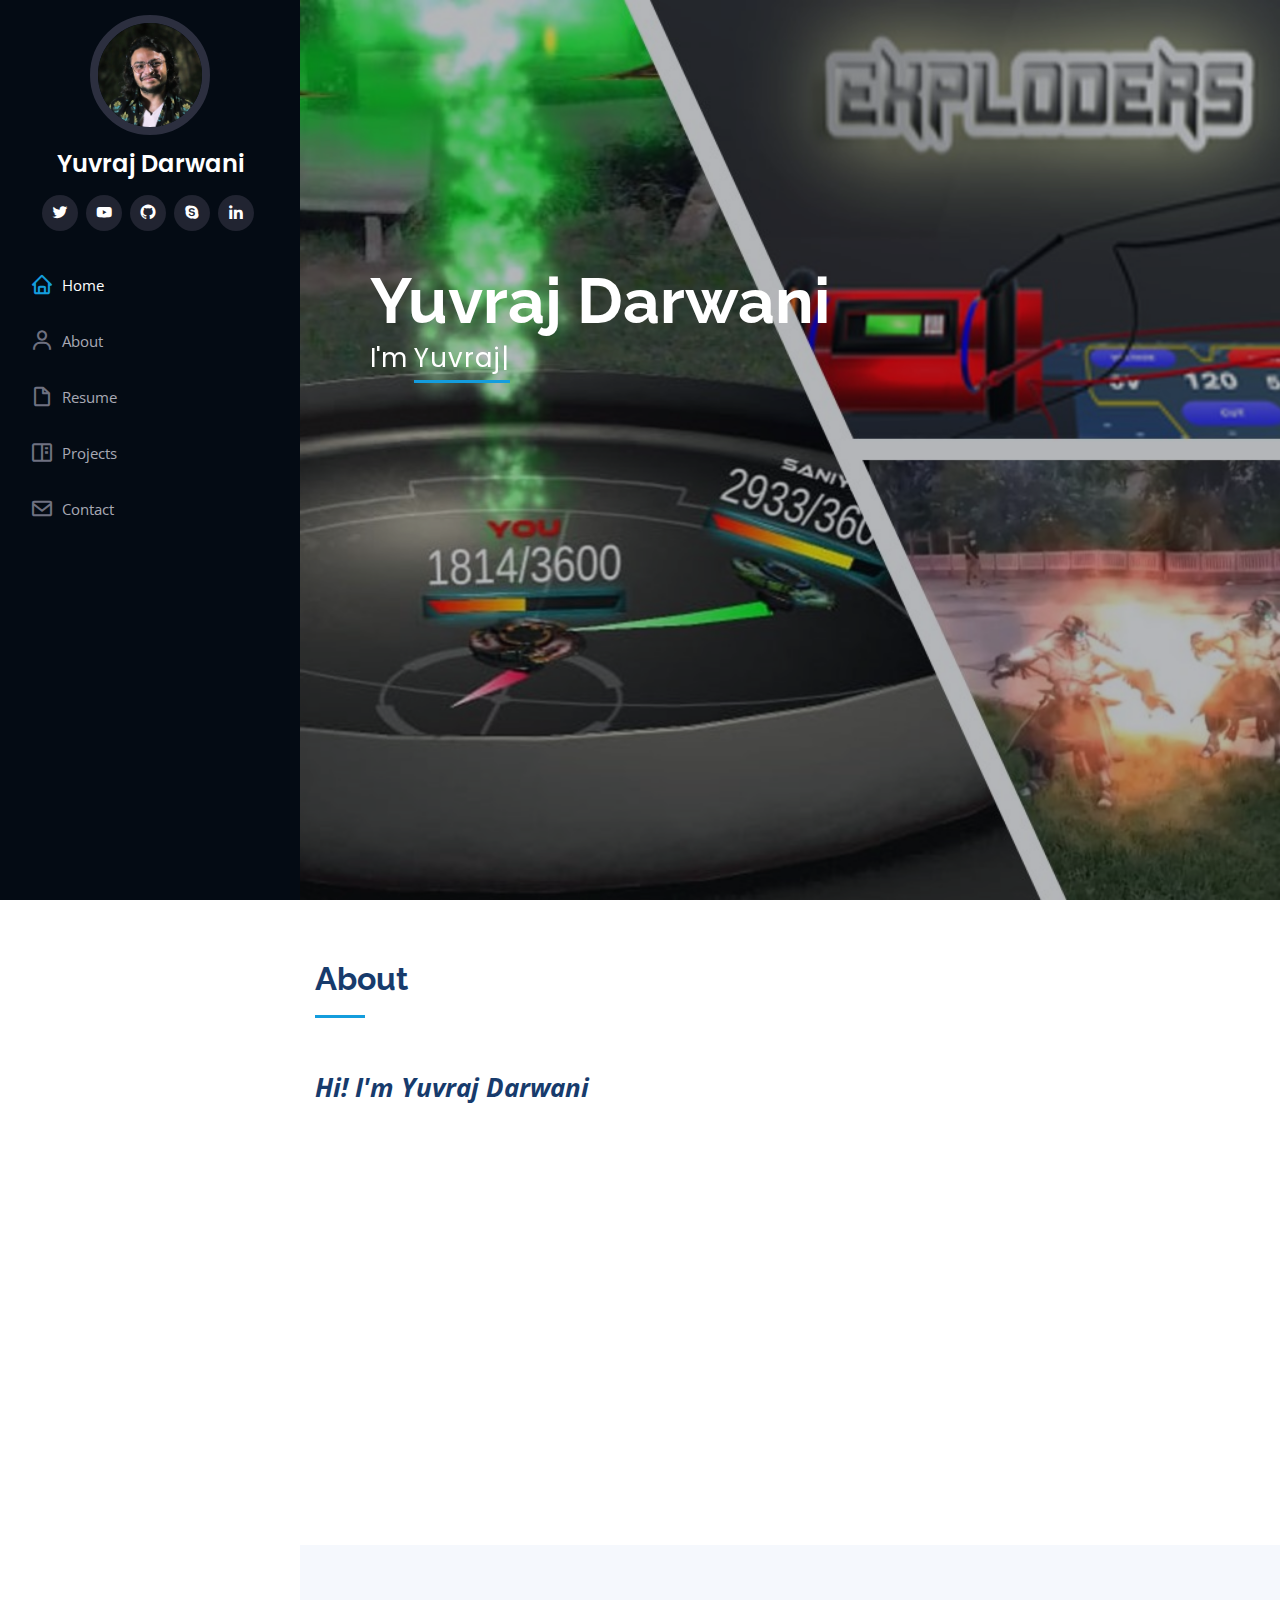
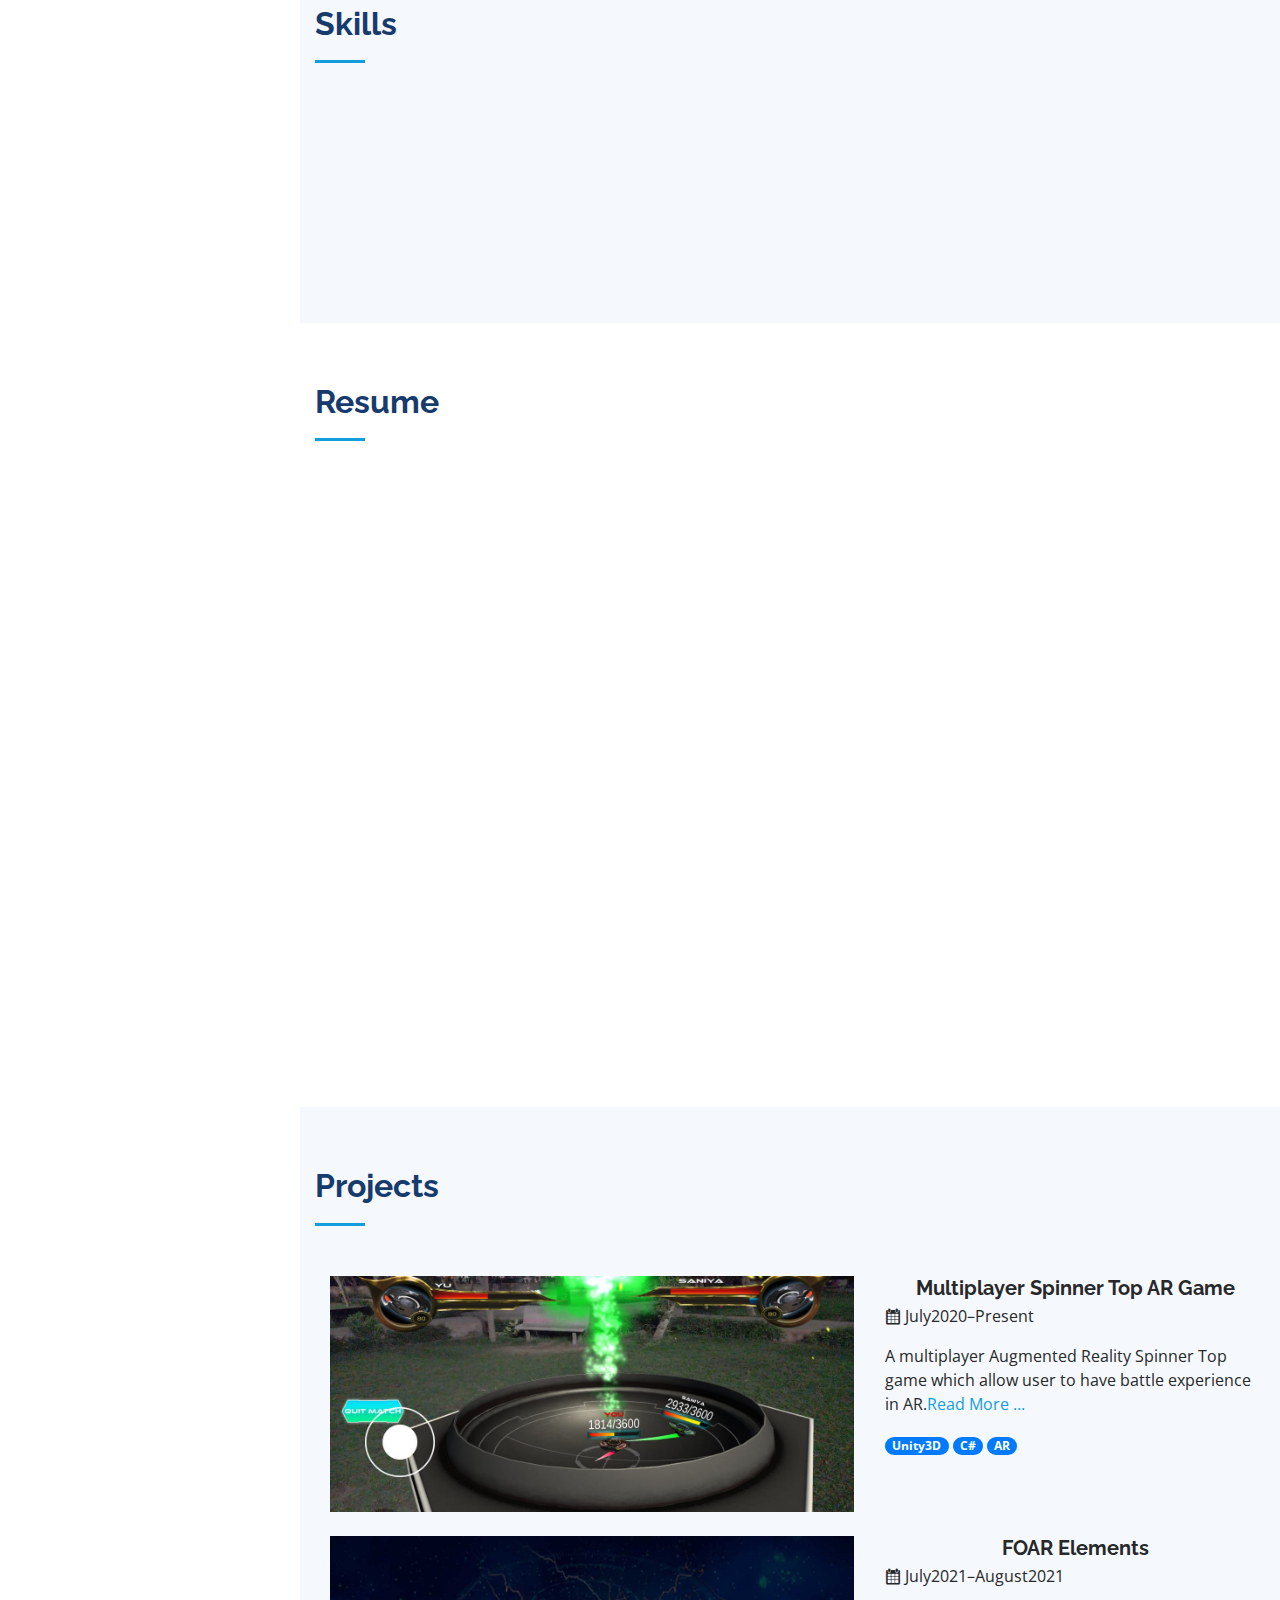
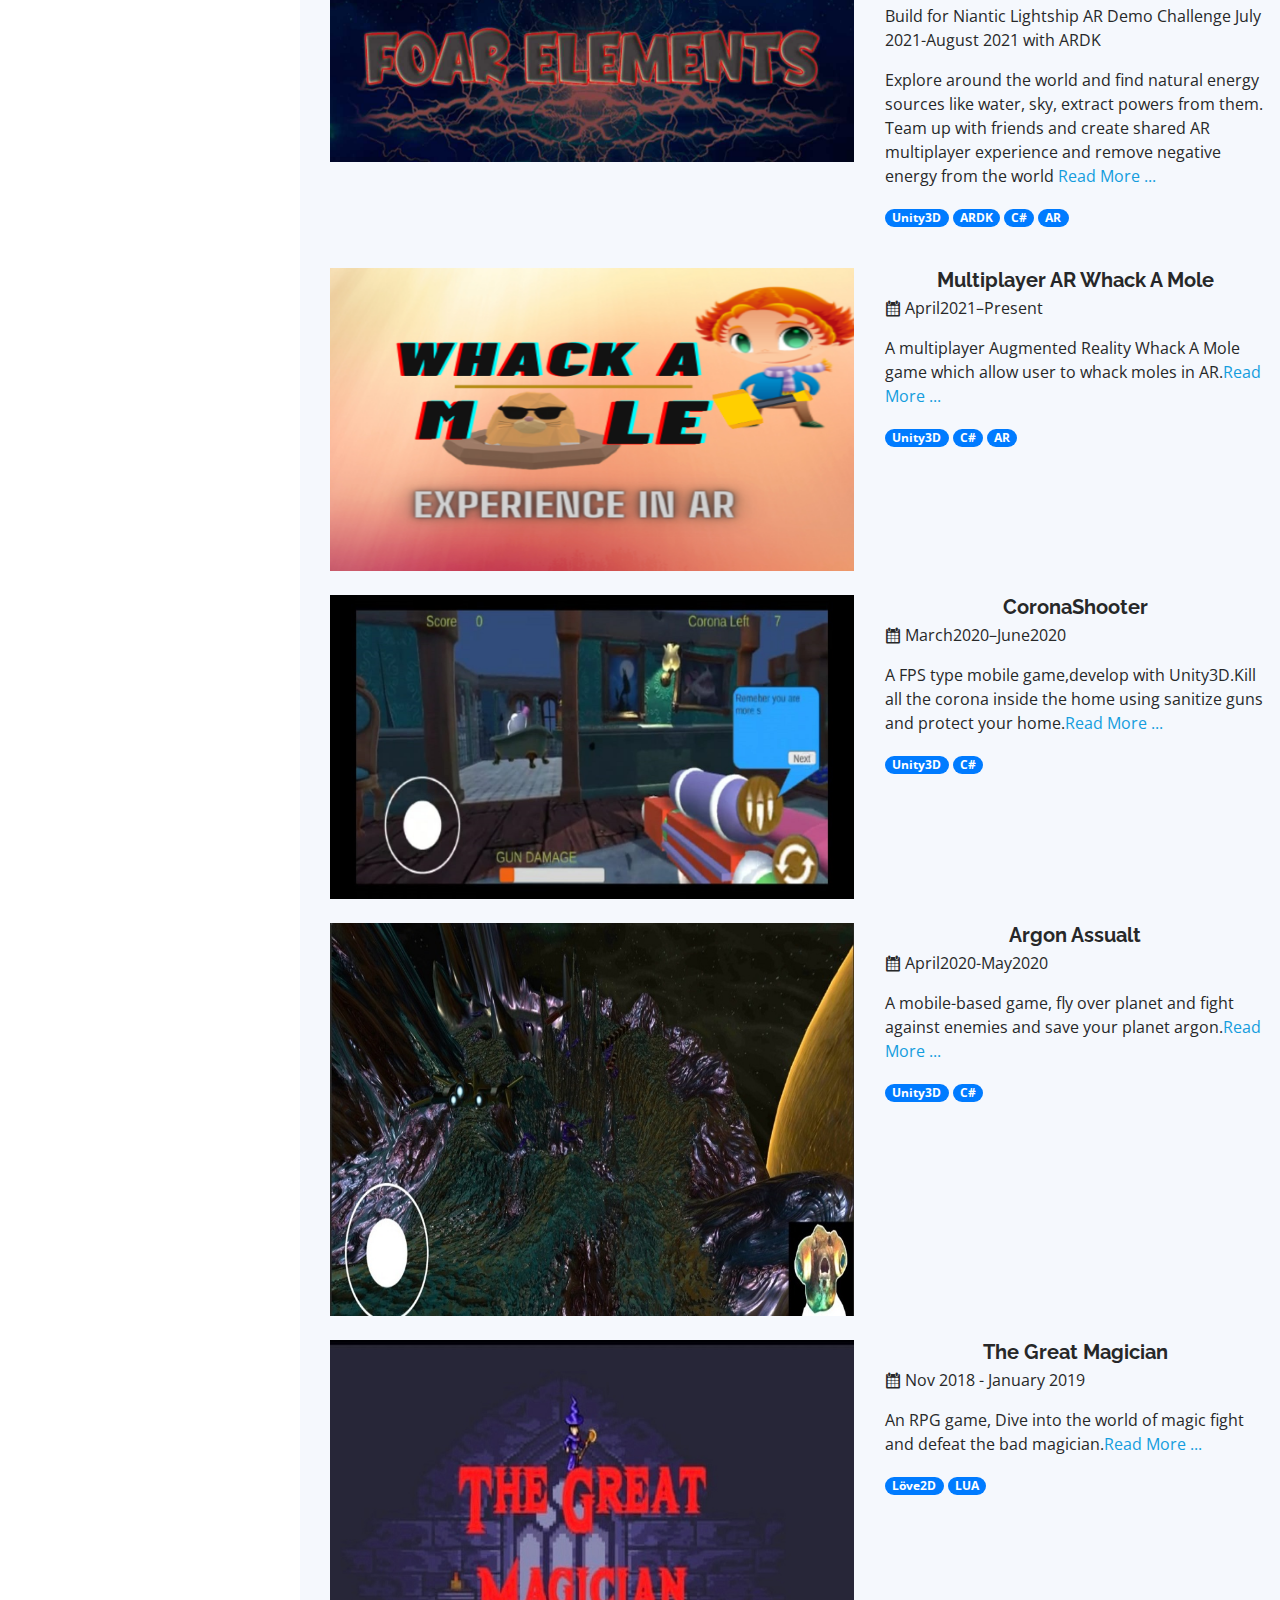
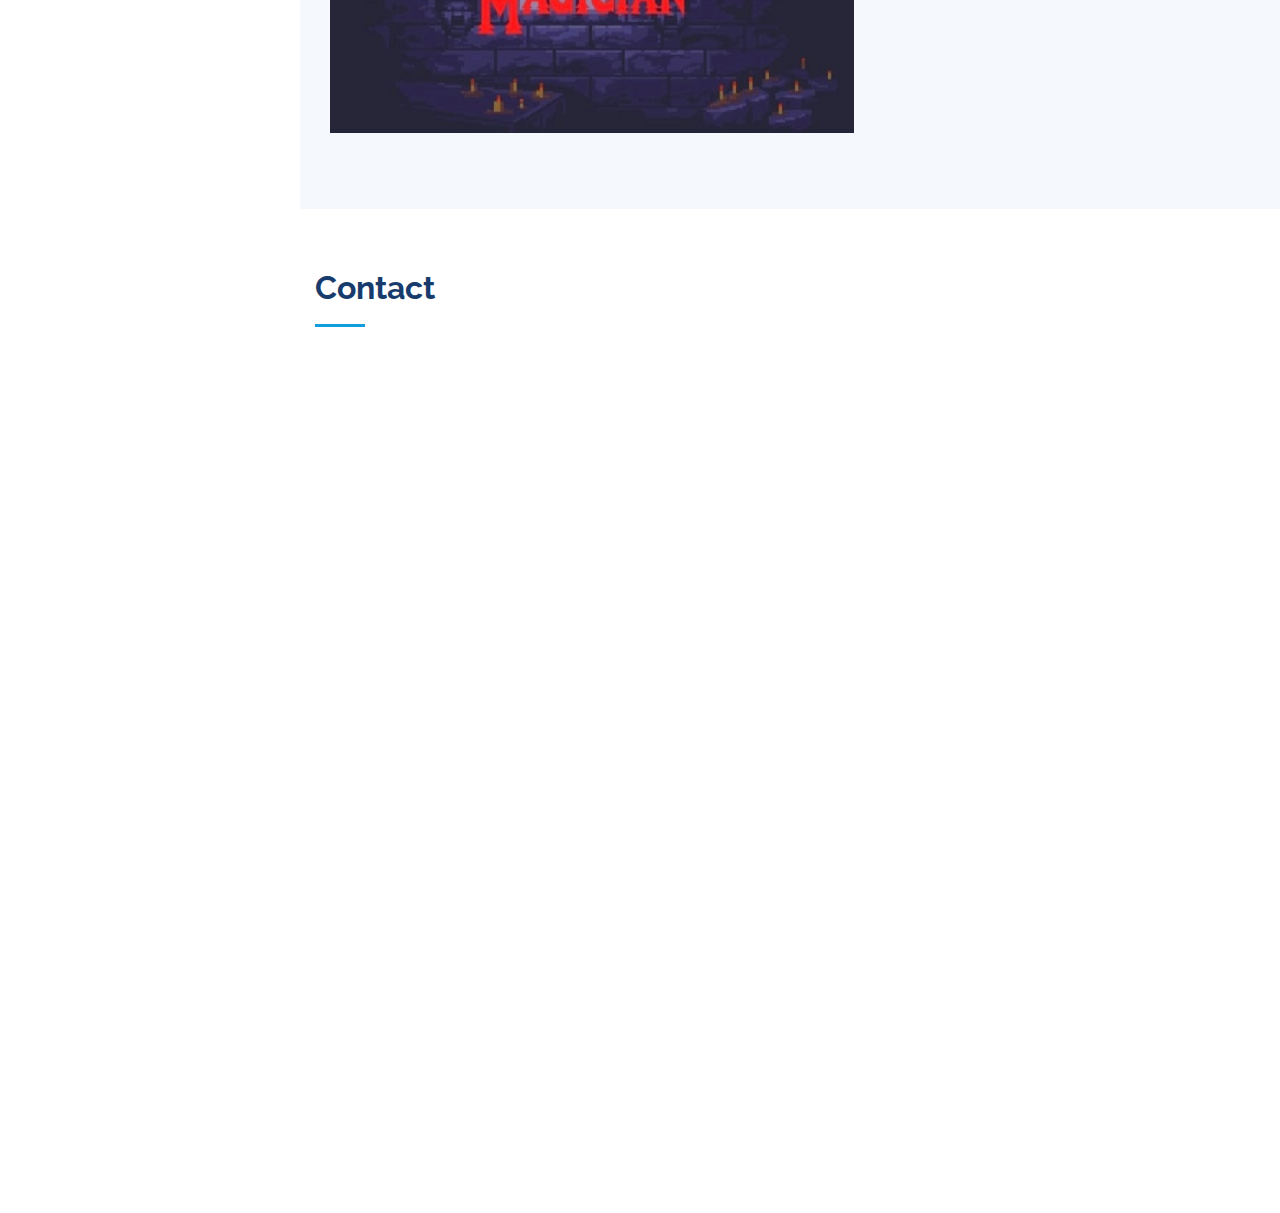
==== index.html @ ce343531 "GramaticalErrorResolved" ====
<!DOCTYPE html>
<html lang="en">

<head>
  <meta charset="utf-8">
  <meta content="width=device-width, initial-scale=1.0" name="viewport">

  <title>Yuvraj Darwani</title>
  <meta content="" name="description">
  <meta content="" name="keywords">

  <!-- Favicons -->
  <link href="assets/img/icon.svg" rel="icon">
  <link href="assets/img/apple-touch-icon.png" rel="apple-touch-icon">

  <!-- Google Fonts -->
  <link href="https://fonts.googleapis.com/css?family=Open+Sans:300,300i,400,400i,600,600i,700,700i|Raleway:300,300i,400,400i,500,500i,600,600i,700,700i|Poppins:300,300i,400,400i,500,500i,600,600i,700,700i" rel="stylesheet">

  <!-- Vendor CSS Files -->
  <link href="assets/vendor/bootstrap/css/bootstrap.min.css" rel="stylesheet">
  <link href="assets/vendor/icofont/icofont.min.css" rel="stylesheet">
  <link href="assets/vendor/boxicons/css/boxicons.min.css" rel="stylesheet">
  <link href="assets/vendor/venobox/venobox.css" rel="stylesheet">
  <link href="assets/vendor/owl.carousel/assets/owl.carousel.min.css" rel="stylesheet">
  <link href="assets/vendor/aos/aos.css" rel="stylesheet">

  <!-- Template Main CSS File -->
  <link href="assets/css/style.css" rel="stylesheet">

  <!-- =======================================================
  * Template Name: iPortfolio - v1.4.1
  * Template URL: https://bootstrapmade.com/iportfolio-bootstrap-portfolio-websites-template/
  * Author: BootstrapMade.com
  * License: https://bootstrapmade.com/license/
  ======================================================== -->
</head>

<body>

  <!-- ======= Mobile nav toggle button ======= -->
  <button type="button" class="mobile-nav-toggle d-xl-none"><i class="icofont-navigation-menu"></i></button>

  <!-- ======= Header ======= -->
  <header id="header">
    <div class="d-flex flex-column">

      <div class="profile">
        <img src="assets/img/yuvrajProfile.jpg" alt="" class="img-fluid rounded-circle">
        <h1 class="text-light"><a href="index.html">Yuvraj Darwani</a></h1>
        <div class="social-links mt-3 text-center">
          <a href="https://twitter.com/DarwaniYuvraj" class="twitter"><i class="bx bxl-twitter"></i></a>
          <a href="https://www.youtube.com/channel/UCUBXnohmD0oSBHaIq_Q_eWg" class="youtube"><i class="bx bxl-youtube"></i></a>
          <a href="https://github.com/pulsingcoder" class="instagram"><i class="bx bxl-github"></i></a>
          <a href="https://join.skype.com/invite/ezYSX8KcII6i" class="google-plus"><i class="bx bxl-skype"></i></a>
          <a href="https://www.linkedin.com/in/yuvrajdarwani17/" class="linkedin"><i class="bx bxl-linkedin"></i></a>
        </div>
      </div>

      <nav class="nav-menu">
        <ul>
          <li class="active"><a href="index.html"><i class="bx bx-home"></i> <span>Home</span></a></li>
          <li><a href="#about"><i class="bx bx-user"></i> <span>About</span></a></li>
          <li><a href="#resume"><i class="bx bx-file-blank"></i> <span>Resume</span></a></li>
          <li><a href="#portfolio"><i class="bx bx-book-content"></i> Projects</a></li>
        
          <li><a href="#contact"><i class="bx bx-envelope"></i> Contact</a></li>

        </ul>
      </nav><!-- .nav-menu -->
      <button type="button" class="mobile-nav-toggle d-xl-none"><i class="icofont-navigation-menu"></i></button>

    </div>
  </header><!-- End Header -->

  <!-- ======= Hero Section ======= -->
  <section id="hero" class="d-flex flex-column justify-content-center align-items-center" >
    <div class="hero-container" data-aos="fade-in" style="margin-left: -80px; margin-top: -200px;">
      <h1>Yuvraj Darwani</h1>
      <p>I'm <span class="typed" data-typed-items="Yuvraj Darwani, an Engineer,  a Game Developer"></span></p>
    </div>
  </section><!-- End Hero -->

  <main id="main">

    <!-- ======= About Section ======= -->
    <section id="about" class="about">
      <div class="container">

        <div class="section-title">
          <h2>About</h2>
          <p class="about_intro">Hi! I'm Yuvraj Darwani</p>
        </div>

        <div class="row">
          <div class="col-lg-4" data-aos="fade-right">
            <img src="assets/img/yuvrajProfile.jpg" class="img-fluid" alt="">
          </div>
          <div class="col-lg-8 pt-4 pt-lg-0 content" data-aos="fade-left">
            <h3> Game Developer.</h3>
            <p class="font-italic">
              The start of my journey begins with the question that I used to ask myself "Why do I write code ?", one day I got the answer while coding for long hours developing games in C language (during my first semester).
            </p>
            
            <p class="font-italic">
              Having my childhood being filled with animes they became the primary source of my motivation, I always wanted to try those in reality, and hence I started with AR. My aim is to develop AR games that will make players play and explore together and have a better reality experience.
            </p>
            <div class="row">
              <div class="col-lg-6">
                <ul>
                  <li class="font-italic"><i class="icofont-rounded-right "></i> <strong>College Name:  </strong>Birla Institute of Technology, Mesra</li>
                  <li class="font-italic"><i class="icofont-rounded-right"></i> <strong>E-Mail:  </strong> yuvispace@gmail.com</li>
           
                </ul>
              </div>
              <div class="col-lg-6">
                <ul>
                  <li class="font-italic"><i class="icofont-rounded-right"></i> <strong>Age: </strong> 21</li>
                  <li class="font-italic"><i class="icofont-rounded-right"></i><strong>Address: </strong>134-B Krishna colony, Jaipur Rajasthan, India</li>
                 
                </ul>
              </div>
            </div>
          </div>
        </div>

      </div>
    </section><!-- End About Section -->

   

    <!-- ======= Skills Section ======= -->
    <section id="skills" class="skills section-bg">
      <div class="container">

        <div class="section-title">
          <h2>Skills</h2>
        
        </div>

        <div class="row skills-content">

          <div class="col-lg-6" data-aos="fade-up">

            <div class="progress">
              <span class="skill">UNITY3D<i class="val">75%</i></span>
              <div class="progress-bar-wrap">
                <div class="progress-bar" role="progressbar" aria-valuenow="75" aria-valuemin="0" aria-valuemax="100"></div>
              </div>
            </div>

            <div class="progress">
              <span class="skill">C# <i class="val">80%</i></span>
              <div class="progress-bar-wrap">
                <div class="progress-bar" role="progressbar" aria-valuenow="80" aria-valuemin="0" aria-valuemax="100"></div>
              </div>
            </div>

            <div class="progress">
              <span class="skill">JavaScript <i class="val">75%</i></span>
              <div class="progress-bar-wrap">
                <div class="progress-bar" role="progressbar" aria-valuenow="75" aria-valuemin="0" aria-valuemax="100"></div>
              </div>
            </div>

          </div>

          <div class="col-lg-6" data-aos="fade-up" data-aos-delay="100">

           

            <div class="progress">
              <span class="skill">C++ <i class="val">80%</i></span>
              <div class="progress-bar-wrap">
                <div class="progress-bar" role="progressbar" aria-valuenow="80" aria-valuemin="0" aria-valuemax="100"></div>
              </div>
            </div>
            
            <div class="progress">
              <span class="skill">BABYLON.JS <i class="val">70%</i></span>
              <div class="progress-bar-wrap">
                <div class="progress-bar" role="progressbar" aria-valuenow="90" aria-valuemin="0" aria-valuemax="100"></div>
              </div>
            </div>
            <div class="progress">
              <span class="skill">THREE.js <i class="val">70%</i></span>
              <div class="progress-bar-wrap">
                <div class="progress-bar" role="progressbar" aria-valuenow="80" aria-valuemin="0" aria-valuemax="100"></div>
              </div>
            </div>


          </div>
        
          </div>

        </div>

      </div>
    </section><!-- End Skills Section -->

    <!-- ======= Resume Section ======= -->
    <section id="resume" class="resume">
      <div class="container">

        <div class="section-title">
          <h2>Resume</h2>
          
        </div>

        <div class="row">
          <div class="col-lg-6" data-aos="fade-up">
            

            <h3 class="resume-title">Education</h3>
            
            <div class="resume-item">
              <h4>Bachelor in Computer Science Engineering </h4>
              <h5>Aug 2018 – Aug 2022</h5>
              <p><em>Birla Institute Of Technology, Mesra</em></p>
              <p>Score: <span>8.7/10  (upto VI semester)</span></p>
            </div>
            <h3 class="resume-title">Achievements</h3>
            <div class="resume-item">
              <h4>Awarded JIO Glass App of Month Award </h4>
              <h5>July 2021</h5>
              <p><em>Exploders, a VR Multiplayer Game</em></p>
              <h4>Qualified for Entry Award and Social Promotions in Niantic Lightship AR Demo Challenge </h4>
              <h5>July 2021 - August 2021</h5>
              <p><em>FOAR Elements</em></p>
              
            </div>

          </div>


          <div class="col-lg-6" data-aos="fade-up" data-aos-delay="100">
            <h3 class="resume-title">Professional Experience</h3>
            <div class="resume-item">
              <h4>Game Developer Intern</h4>
              <h5>April 2020 – Present</h5>
              <p><em>RapidQuest Solution</em></p>
              <ul>
                <li>Developed web based, scalable games including AR Games and Motion Capture Games</li>
                <li>Animated 3D characters with Motion Capture data (BVH) in web using webgl.</li>
                <li>Developed web based, an Augmented Reality motion capture game for providing physical therapy exercises to patients.</li>
                <li>Developing an Augmented Reality SpinnerTop Game with Unity3D</li>
               
              </ul>
            </div>
            
          </div>
        </div>

      </div>
    </section><!-- End Resume Section -->

    <!-- ======= Portfolio Section ======= -->
    <section id="portfolio" class="portfolio section-bg">
      <div class="container">

        <div class="section-title">
          <h2>Projects</h2>
          
        </div>

        









         <ul class="list-unstyled">
  
   
          <li class="media">
            <img class="mr-3 col-7" src="assets/img/SpinnerTopGameImage.jpg" alt="Generic placeholder image">
            <div class="media-body">
              <h5 class="mt-0 mb-1 text-center"><strong>Multiplayer Spinner Top AR Game</strong></h5>
        
              <p><i class="icofont-ui-calendar"></i><span>   July2020–Present </span></p>
              <p>A multiplayer Augmented Reality Spinner Top game which allow user to have battle experience in AR.<a href="portfolio-details1.html" style="text-decoration: none;">Read More ... </a></p>
              <p><span class="badge badge-pill badge-primary">Unity3D</span>   <span class="badge badge-pill badge-primary">C#</span>    <span class="badge badge-pill badge-primary">AR</span></p>
              
            </div>
          </li>
          <br>       

          <li class="media">
            <img class="mr-3 col-7" src="assets/img/FOARELements.jpeg" alt="Generic placeholder image">
            <div class="media-body">
              <h5 class="mt-0 mb-1 text-center"><strong>FOAR Elements</strong></h5>
        
              <p><i class="icofont-ui-calendar"></i><span>   July2021–August2021 </span></p>
              <p>Build for Niantic Lightship AR Demo Challenge July 2021-August 2021 with ARDK</p>
              <p>Explore around the world and find natural energy sources like water, sky, extract powers from them. Team up with friends and create shared AR multiplayer experience and remove negative energy from the world <a href="portfolio-details_Foar.html" style="text-decoration: none;">Read More ... </a></p>
              <p><span class="badge badge-pill badge-primary">Unity3D</span>  <span class="badge badge-pill badge-primary">ARDK</span>    <span class="badge badge-pill badge-primary">C#</span>    <span class="badge badge-pill badge-primary">AR</span></p>
              
            </div>
          </li>
          <br>      
  <li class="media">
    <img class="mr-3 col-7" src="assets/img/WhackAMole/WhackAMoleLogo4.png" alt="Generic placeholder image">
    <div class="media-body">
      <h5 class="mt-0 mb-1 text-center"><strong>Multiplayer AR Whack A Mole</strong></h5>

      <p><i class="icofont-ui-calendar"></i><span>   April2021–Present </span></p>
      <p>A multiplayer Augmented Reality Whack A Mole game which allow user to whack moles in AR.<a href="WhackAMole.html" style="text-decoration: none;">Read More ... </a></p>
      <p><span class="badge badge-pill badge-primary">Unity3D</span>   <span class="badge badge-pill badge-primary">C#</span>    <span class="badge badge-pill badge-primary">AR</span></p>
      
    </div>
  </li>
  <br>

  
  <li class="media">
    <img class="mr-3 col-7" src="assets/img/cs_2.jpeg" alt="Generic placeholder image">
    <div class="media-body">
      <h5 class="mt-0 mb-1 text-center"><strong>CoronaShooter</strong></h5>

      <p><i class="icofont-ui-calendar"></i><span>   March2020–June2020 </span></p>
      <p>A FPS type mobile game,develop with Unity3D.Kill all the corona inside the home using sanitize guns and protect your home.<a href="portfolio-details.html" style="text-decoration: none;">Read More ... </a></p>
      <p><span class="badge badge-pill badge-primary">Unity3D</span>   <span class="badge badge-pill badge-primary">C#</span>   </p>
      
    </div>
  </li>
  <br>
  <li class="media">
    <img class="mr-3 col-7" src="assets/img/argon2.jpeg" alt="Generic placeholder image">
    <div class="media-body">
      <h5 class="mt-0 mb-1 text-center"><strong>Argon Assualt</strong></h5>

      <p><i class="icofont-ui-calendar"></i><span>   April2020-May2020 </span></p>
      <p>A mobile-based game, fly over planet and fight against enemies and save your planet argon.<a href="portfolio-details2.html" style="text-decoration: none;">Read More ... </a></p>
      <p><span class="badge badge-pill badge-primary">Unity3D</span>   <span class="badge badge-pill badge-primary">C#</span>    </p>
      
    </div>
  </li>
<br>
   <li class="media">
    <img class="mr-3 col-7" src="assets/img/tgm4.jpg" alt="Generic placeholder image">
    <div class="media-body">
      <h5 class="mt-0 mb-1 text-center"><strong>The Great Magician</strong></h5>

      <p><i class="icofont-ui-calendar"></i><span>   Nov 2018 - January 2019</span></p>
      <p>An RPG game, Dive into the world of magic fight and defeat the bad magician.<a href="portfolio-details3.html" style="text-decoration: none;">Read More ... </a></p>
      <p><span class="badge badge-pill badge-primary">Löve2D</span>   <span class="badge badge-pill badge-primary">LUA</span>    </p>
      
    </div>
  </li>
</ul>

          


        </div>

      
    </section><!-- End Portfolio Section -->

    <!-- ======= Services Section ======= -->
   <!-- <section id="services" class="services">
      <div class="container">

        <div class="section-title">
          <h2>Services</h2>
          <p>Magnam dolores commodi suscipit. Necessitatibus eius consequatur ex aliquid fuga eum quidem. Sit sint consectetur velit. Quisquam quos quisquam cupiditate. Et nemo qui impedit suscipit alias ea. Quia fugiat sit in iste officiis commodi quidem hic quas.</p>
        </div>

        <div class="row">
          <div class="col-lg-4 col-md-6 icon-box" data-aos="fade-up">
            <div class="icon"><i class="icofont-computer"></i></div>
            <h4 class="title"><a href="">Lorem Ipsum</a></h4>
            <p class="description">Voluptatum deleniti atque corrupti quos dolores et quas molestias excepturi sint occaecati cupiditate non provident</p>
          </div>
          <div class="col-lg-4 col-md-6 icon-box" data-aos="fade-up" data-aos-delay="100">
            <div class="icon"><i class="icofont-chart-bar-graph"></i></div>
            <h4 class="title"><a href="">Dolor Sitema</a></h4>
            <p class="description">Minim veniam, quis nostrud exercitation ullamco laboris nisi ut aliquip ex ea commodo consequat tarad limino ata</p>
          </div>
          <div class="col-lg-4 col-md-6 icon-box" data-aos="fade-up" data-aos-delay="200">
            <div class="icon"><i class="icofont-earth"></i></div>
            <h4 class="title"><a href="">Sed ut perspiciatis</a></h4>
            <p class="description">Duis aute irure dolor in reprehenderit in voluptate velit esse cillum dolore eu fugiat nulla pariatur</p>
          </div>
          <div class="col-lg-4 col-md-6 icon-box" data-aos="fade-up" data-aos-delay="300">
            <div class="icon"><i class="icofont-image"></i></div>
            <h4 class="title"><a href="">Magni Dolores</a></h4>
            <p class="description">Excepteur sint occaecat cupidatat non proident, sunt in culpa qui officia deserunt mollit anim id est laborum</p>
          </div>
          <div class="col-lg-4 col-md-6 icon-box" data-aos="fade-up" data-aos-delay="400">
            <div class="icon"><i class="icofont-settings"></i></div>
            <h4 class="title"><a href="">Nemo Enim</a></h4>
            <p class="description">At vero eos et accusamus et iusto odio dignissimos ducimus qui blanditiis praesentium voluptatum deleniti atque</p>
          </div>
          <div class="col-lg-4 col-md-6 icon-box" data-aos="fade-up" data-aos-delay="500">
            <div class="icon"><i class="icofont-tasks-alt"></i></div>
            <h4 class="title"><a href="">Eiusmod Tempor</a></h4>
            <p class="description">Et harum quidem rerum facilis est et expedita distinctio. Nam libero tempore, cum soluta nobis est eligendi</p>
          </div>
        </div>

      </div>
    </section>

 
    <section id="testimonials" class="testimonials section-bg">
      <div class="container">

        <div class="section-title">
          <h2>Testimonials</h2>
          <p>Magnam dolores commodi suscipit. Necessitatibus eius consequatur ex aliquid fuga eum quidem. Sit sint consectetur velit. Quisquam quos quisquam cupiditate. Et nemo qui impedit suscipit alias ea. Quia fugiat sit in iste officiis commodi quidem hic quas.</p>
        </div>

        <div class="owl-carousel testimonials-carousel">

          <div class="testimonial-item" data-aos="fade-up">
            <p>
              <i class="bx bxs-quote-alt-left quote-icon-left"></i>
              Proin iaculis purus consequat sem cure digni ssim donec porttitora entum suscipit rhoncus. Accusantium quam, ultricies eget id, aliquam eget nibh et. Maecen aliquam, risus at semper.
              <i class="bx bxs-quote-alt-right quote-icon-right"></i>
            </p>
            <img src="assets/img/testimonials/testimonials-1.jpg" class="testimonial-img" alt="">
            <h3>Saul Goodman</h3>
            <h4>Ceo &amp; Founder</h4>
          </div>

          <div class="testimonial-item" data-aos="fade-up" data-aos-delay="100">
            <p>
              <i class="bx bxs-quote-alt-left quote-icon-left"></i>
              Export tempor illum tamen malis malis eram quae irure esse labore quem cillum quid cillum eram malis quorum velit fore eram velit sunt aliqua noster fugiat irure amet legam anim culpa.
              <i class="bx bxs-quote-alt-right quote-icon-right"></i>
            </p>
            <img src="assets/img/testimonials/testimonials-2.jpg" class="testimonial-img" alt="">
            <h3>Sara Wilsson</h3>
            <h4>Designer</h4>
          </div>

          <div class="testimonial-item" data-aos="fade-up" data-aos-delay="200">
            <p>
              <i class="bx bxs-quote-alt-left quote-icon-left"></i>
              Enim nisi quem export duis labore cillum quae magna enim sint quorum nulla quem veniam duis minim tempor labore quem eram duis noster aute amet eram fore quis sint minim.
              <i class="bx bxs-quote-alt-right quote-icon-right"></i>
            </p>
            <img src="assets/img/testimonials/testimonials-3.jpg" class="testimonial-img" alt="">
            <h3>Jena Karlis</h3>
            <h4>Store Owner</h4>
          </div>

          <div class="testimonial-item" data-aos="fade-up" data-aos-delay="300">
            <p>
              <i class="bx bxs-quote-alt-left quote-icon-left"></i>
              Fugiat enim eram quae cillum dolore dolor amet nulla culpa multos export minim fugiat minim velit minim dolor enim duis veniam ipsum anim magna sunt elit fore quem dolore labore illum veniam.
              <i class="bx bxs-quote-alt-right quote-icon-right"></i>
            </p>
            <img src="assets/img/testimonials/testimonials-4.jpg" class="testimonial-img" alt="">
            <h3>Matt Brandon</h3>
            <h4>Freelancer</h4>
          </div>

          <div class="testimonial-item" data-aos="fade-up" data-aos-delay="400">
            <p>
              <i class="bx bxs-quote-alt-left quote-icon-left"></i>
              Quis quorum aliqua sint quem legam fore sunt eram irure aliqua veniam tempor noster veniam enim culpa labore duis sunt culpa nulla illum cillum fugiat legam esse veniam culpa fore nisi cillum quid.
              <i class="bx bxs-quote-alt-right quote-icon-right"></i>
            </p>
            <img src="assets/img/testimonials/testimonials-5.jpg" class="testimonial-img" alt="">
            <h3>John Larson</h3>
            <h4>Entrepreneur</h4>
          </div>

        </div>

      </div>
    </section> --><!-- End Testimonials Section --> 

    <!-- ======= Contact Section ======= -->
    <section id="contact" class="contact">
      <div class="container">

        <div class="section-title">
          <h2>Contact</h2>
        
        </div>

        <div class="row" data-aos="fade-in">

          <div class="col-lg-5>
            <div class="info">
              <div class="address">
                <i class="icofont-google-map"></i>
                <h4>Location:</h4>
                <p>134-B Krishna Colony, Old Ramgarh mod, Jaipur, Rajasthan</p>
              </div>

              <div class="email">
                <i class="icofont-envelope"></i>
                <h4>Email:</h4>
                <p>yuvispace@gmail.com</p>
              <!-- </div>

             

              <iframe src="https://www.google.com/maps/embed?pb=!1m14!1m8!1m3!1d12097.433213460943!2d-74.0062269!3d40.7101282!3m2!1i1024!2i768!4f13.1!3m3!1m2!1s0x0%3A0xb89d1fe6bc499443!2sDowntown+Conference+Center!5e0!3m2!1smk!2sbg!4v1539943755621" frameborder="0" style="border:0; width: 100%; height: 290px;" allowfullscreen></iframe>
            </div> -->

          </div>
        </div>

          <div class="col-lg-7 ">
           <form action="mailto:yuvispace@gmail.com" method="post"  enctype="text/plain" class="form-submit">
              <div class="form-row">
                <div class="form-group col-md-6">
                  <label for="name">Your Name</label>
                  <input type="text" name="name" class="form-control" id="name" data-rule="minlen:4" data-msg="Please enter at least 4 chars" />
                  <div class="validate"></div>
                </div>
                <div class="form-group col-md-6">
                  <label for="name">Your Email</label>
                  <input type="email" class="form-control" name="email" id="email" data-rule="email" data-msg="Please enter a valid email" />
                  <div class="validate"></div>
                </div>
              </div>
              <div class="form-group">
                <label for="name">Subject</label>
                <input type="text" class="form-control" name="subject" id="subject" data-rule="minlen:4" data-msg="Please enter at least 8 chars of subject" />
                <div class="validate"></div>
              </div>
              <div class="form-group">
                <label for="name">Message</label>
                <textarea class="form-control" name="message" rows="10" data-rule="required" data-msg="Please write something for us"></textarea>
                <div class="validate"></div>
              </div>
              <div class="mb-3">
                
                <div class="error-message"></div>
                
              </div>
              <div class="text-center"><button type="submit">Send Message</button></div>
            </form>
          </div>

        </div>

      </div>
    </section><!-- End Contact Section -->

  </main><!-- End #main -->

 
  <a href="#" class="back-to-top"><i class="icofont-simple-up"></i></a>

  <!-- Vendor JS Files -->
  <script src="assets/vendor/jquery/jquery.min.js"></script>
  <script src="assets/vendor/bootstrap/js/bootstrap.bundle.min.js"></script>
  <script src="assets/vendor/jquery.easing/jquery.easing.min.js"></script>
  <script src="assets/vendor/php-email-form/validate.js"></script>
  <script src="assets/vendor/waypoints/jquery.waypoints.min.js"></script>
  <script src="assets/vendor/counterup/counterup.min.js"></script>
  <script src="assets/vendor/isotope-layout/isotope.pkgd.min.js"></script>
  <script src="assets/vendor/venobox/venobox.min.js"></script>
  <script src="assets/vendor/owl.carousel/owl.carousel.min.js"></script>
  <script src="assets/vendor/typed.js/typed.min.js"></script>
  <script src="assets/vendor/aos/aos.js"></script>

  <!-- Template Main JS File -->
  <script src="assets/js/main.js"></script>

</body>

</html>
---- assets/vendor/venobox/venobox.css ----
/* ------ venobox.css --------*/
.vbox-overlay *, .vbox-overlay *:before, .vbox-overlay *:after{
    -webkit-backface-visibility: hidden;
    -webkit-box-sizing:border-box;
    -moz-box-sizing:border-box;
    box-sizing:border-box;
}
.vbox-overlay * { 
    -webkit-backface-visibility: visible;
    backface-visibility: visible;
}
.vbox-overlay{
    display: -webkit-flex;
    display: flex;
    -webkit-flex-direction: column;
    flex-direction: column;
    -webkit-justify-content: center;
    justify-content: center;
    -webkit-align-items: center;
    align-items: center;
    position: fixed;
    left: 0;
    top: 0;
    bottom: 0;
    right: 0;
    z-index: 999999;
}

/* ----- navigation ----- */
.vbox-title{
    width: 100%;
    height: 40px;
    float: left;
    text-align: center;
    line-height: 28px;
    font-size: 12px;
    padding: 6px 50px;
    overflow: hidden;
    position: fixed;
    display: none;
    left: 0;
    z-index: 89;
}
.vbox-close{
    cursor: pointer;
    position: fixed;
    top: -1px;
    right: 0;
    width: 50px;
    height: 40px;
    padding: 6px;
    display: block;
    background-position:10px center;
    overflow: hidden;
    font-size: 24px;
    line-height: 1;
    text-align: center;
    z-index: 99;
}
.vbox-left{
    cursor: pointer;
    position: fixed;
    left: 0;
    height: 40px;
    overflow: hidden;
    line-height: 28px;
    font-size: 12px;
    z-index: 99;
    display: flex;
    align-items:center;
}
.vbox-num{
    display: inline-block;
    margin: 6px 0 6px 15px;
}
/* ----- Social share ----- */
.vbox-share{
    line-height: 28px;
    font-size: 12px;
    overflow: hidden;
    position: fixed;
    left: 0;
    z-index: 98;
    display: flex;
    align-items:center;
    justify-content: center;
    width: 100%;
    text-align: center;
}
.vbox-share svg{
    max-height: 28px;
    width: 28px;
    z-index: 10;
    margin-left: 12px;
    margin-top: 6px;
    margin-bottom: 6px;
    vertical-align: middle;
}


/* ----- navigation ARROWS ----- */
.vbox-next, .vbox-prev{
    position: fixed;
    top: 50%;
    margin-top: -15px;
    overflow: hidden;
    cursor: pointer;
    display: block;
    width: 45px;
    height: 45px;
    z-index: 99;
}
.vbox-next span, .vbox-prev span{
    position: relative;
    width: 20px;
    height: 20px;
    border: 2px solid transparent;
    border-top-color: #B6B6B6;
    border-right-color: #B6B6B6;
    text-indent: -100px;
    position: absolute;
    top: 8px;
    display: block;
}
.vbox-prev{
    left: 15px;
}
.vbox-next{
    right: 15px;
}
.vbox-prev span{
    left: 10px;
    -ms-transform: rotate(-135deg);
    -webkit-transform: rotate(-135deg);
    transform: rotate(-135deg);
}
.vbox-next span{
    -ms-transform: rotate(45deg);
    -webkit-transform: rotate(45deg);
    transform: rotate(45deg);
    right: 10px;
}
/* ------- inline window ------ */
.vbox-inline{
    width: 420px;
    height: 315px;
    height: 70vh;
    padding: 10px;
    background: #fff;
    margin: 0 auto;
    overflow: auto;
    text-align: left;
}
/* ------- Video & iFrames window ------ */
.venoframe{
    max-width: 100%;
    width: 100%;
    border: none;
    width: 100%;
    height: 260px;
    height: 70vh;
}
.venoframe.vbvid{
    height: 260px;
}
@media (min-width: 768px) {
    .venoframe, .vbox-inline{
        width: 90%;
        height: 360px;
        height: 70vh;
    }
    .venoframe.vbvid{
        width: 640px;
        height: 360px;
    }
}
@media (min-width: 992px) {
    .venoframe, .vbox-inline{
        max-width: 1200px;
        width: 80%;
        height: 540px;
        height: 70vh;
    }
    .venoframe.vbvid{
        width: 960px;
        height: 540px;
    }
}
/* 
Please do NOT edit this part! 
or at least read this note: http://i.imgur.com/7C0ws9e.gif
*/
.vbox-open{
    overflow: hidden;
}
.vbox-container{
    position: absolute;
    left: 0;
    right: 0;
    top: 0;
    bottom: 0;
    overflow-x: hidden;
    overflow-y: scroll;
    overflow-scrolling: touch;
    -webkit-overflow-scrolling: touch;
    z-index: 20;
    max-height: 100%;

}

.vbox-content{
    text-align: center;
    float: left;
    width: 100%;
    position: relative;
    overflow: hidden;
    padding: 20px 4%;
}
.vbox-container img{
    max-width: 100%;
    height: auto;
}
.vbox-figlio{
    box-shadow: 0 0 12px rgba(0,0,0,0.19), 0 6px 6px rgba(0,0,0,0.23);
    max-width: 100%;
    text-align: initial;
}
img.vbox-figlio{
    -webkit-user-select: none;
-khtml-user-select: none;
-moz-user-select: none;
-o-user-select: none;
user-select: none;
}
.vbox-content.swipe-left{
    margin-left: -200px !important;
}
.vbox-content.swipe-right{
    margin-left: 200px !important;
}
.vbox-animated{
    webkit-transition: margin 300ms ease-out;
    transition: margin 300ms ease-out;
}

/* ---------- preloader ----------
 * SPINKIT 
 * http://tobiasahlin.com/spinkit/
-------------------------------- */
.sk-double-bounce,.sk-rotating-plane{width:40px;height:40px;margin:40px auto}.sk-rotating-plane{background-color:#333;-webkit-animation:sk-rotatePlane 1.2s infinite ease-in-out;animation:sk-rotatePlane 1.2s infinite ease-in-out}@-webkit-keyframes sk-rotatePlane{0%{-webkit-transform:perspective(120px) rotateX(0) rotateY(0);transform:perspective(120px) rotateX(0) rotateY(0)}50%{-webkit-transform:perspective(120px) rotateX(-180.1deg) rotateY(0);transform:perspective(120px) rotateX(-180.1deg) rotateY(0)}100%{-webkit-transform:perspective(120px) rotateX(-180deg) rotateY(-179.9deg);transform:perspective(120px) rotateX(-180deg) rotateY(-179.9deg)}}@keyframes sk-rotatePlane{0%{-webkit-transform:perspective(120px) rotateX(0) rotateY(0);transform:perspective(120px) rotateX(0) rotateY(0)}50%{-webkit-transform:perspective(120px) rotateX(-180.1deg) rotateY(0);transform:perspective(120px) rotateX(-180.1deg) rotateY(0)}100%{-webkit-transform:perspective(120px) rotateX(-180deg) rotateY(-179.9deg);transform:perspective(120px) rotateX(-180deg) rotateY(-179.9deg)}}.sk-double-bounce{position:relative}.sk-double-bounce .sk-child{width:100%;height:100%;border-radius:50%;background-color:#333;opacity:.6;position:absolute;top:0;left:0;-webkit-animation:sk-doubleBounce 2s infinite ease-in-out;animation:sk-doubleBounce 2s infinite ease-in-out}.sk-chasing-dots .sk-child,.sk-spinner-pulse,.sk-three-bounce .sk-child{background-color:#333;border-radius:100%}.sk-double-bounce .sk-double-bounce2{-webkit-animation-delay:-1s;animation-delay:-1s}@-webkit-keyframes sk-doubleBounce{0%,100%{-webkit-transform:scale(0);transform:scale(0)}50%{-webkit-transform:scale(1);transform:scale(1)}}@keyframes sk-doubleBounce{0%,100%{-webkit-transform:scale(0);transform:scale(0)}50%{-webkit-transform:scale(1);transform:scale(1)}}.sk-wave{margin:40px auto;width:50px;height:40px;text-align:center;font-size:10px}.sk-wave .sk-rect{background-color:#333;height:100%;width:6px;display:inline-block;-webkit-animation:sk-waveStretchDelay 1.2s infinite ease-in-out;animation:sk-waveStretchDelay 1.2s infinite ease-in-out}.sk-wave .sk-rect1{-webkit-animation-delay:-1.2s;animation-delay:-1.2s}.sk-wave .sk-rect2{-webkit-animation-delay:-1.1s;animation-delay:-1.1s}.sk-wave .sk-rect3{-webkit-animation-delay:-1s;animation-delay:-1s}.sk-wave .sk-rect4{-webkit-animation-delay:-.9s;animation-delay:-.9s}.sk-wave .sk-rect5{-webkit-animation-delay:-.8s;animation-delay:-.8s}@-webkit-keyframes sk-waveStretchDelay{0%,100%,40%{-webkit-transform:scaleY(.4);transform:scaleY(.4)}20%{-webkit-transform:scaleY(1);transform:scaleY(1)}}@keyframes sk-waveStretchDelay{0%,100%,40%{-webkit-transform:scaleY(.4);transform:scaleY(.4)}20%{-webkit-transform:scaleY(1);transform:scaleY(1)}}.sk-wandering-cubes{margin:40px auto;width:40px;height:40px;position:relative}.sk-wandering-cubes .sk-cube{background-color:#333;width:10px;height:10px;position:absolute;top:0;left:0;-webkit-animation:sk-wanderingCube 1.8s ease-in-out -1.8s infinite both;animation:sk-wanderingCube 1.8s ease-in-out -1.8s infinite both}.sk-chasing-dots,.sk-spinner-pulse{width:40px;height:40px;margin:40px auto}.sk-wandering-cubes .sk-cube2{-webkit-animation-delay:-.9s;animation-delay:-.9s}@-webkit-keyframes sk-wanderingCube{0%{-webkit-transform:rotate(0);transform:rotate(0)}25%{-webkit-transform:translateX(30px) rotate(-90deg) scale(.5);transform:translateX(30px) rotate(-90deg) scale(.5)}50%{-webkit-transform:translateX(30px) translateY(30px) rotate(-179deg);transform:translateX(30px) translateY(30px) rotate(-179deg)}50.1%{-webkit-transform:translateX(30px) translateY(30px) rotate(-180deg);transform:translateX(30px) translateY(30px) rotate(-180deg)}75%{-webkit-transform:translateX(0) translateY(30px) rotate(-270deg) scale(.5);transform:translateX(0) translateY(30px) rotate(-270deg) scale(.5)}100%{-webkit-transform:rotate(-360deg);transform:rotate(-360deg)}}@keyframes sk-wanderingCube{0%{-webkit-transform:rotate(0);transform:rotate(0)}25%{-webkit-transform:translateX(30px) rotate(-90deg) scale(.5);transform:translateX(30px) rotate(-90deg) scale(.5)}50%{-webkit-transform:translateX(30px) translateY(30px) rotate(-179deg);transform:translateX(30px) translateY(30px) rotate(-179deg)}50.1%{-webkit-transform:translateX(30px) translateY(30px) rotate(-180deg);transform:translateX(30px) translateY(30px) rotate(-180deg)}75%{-webkit-transform:translateX(0) translateY(30px) rotate(-270deg) scale(.5);transform:translateX(0) translateY(30px) rotate(-270deg) scale(.5)}100%{-webkit-transform:rotate(-360deg);transform:rotate(-360deg)}}.sk-spinner-pulse{-webkit-animation:sk-pulseScaleOut 1s infinite ease-in-out;animation:sk-pulseScaleOut 1s infinite ease-in-out}@-webkit-keyframes sk-pulseScaleOut{0%{-webkit-transform:scale(0);transform:scale(0)}100%{-webkit-transform:scale(1);transform:scale(1);opacity:0}}@keyframes sk-pulseScaleOut{0%{-webkit-transform:scale(0);transform:scale(0)}100%{-webkit-transform:scale(1);transform:scale(1);opacity:0}}.sk-chasing-dots{position:relative;text-align:center;-webkit-animation:sk-chasingDotsRotate 2s infinite linear;animation:sk-chasingDotsRotate 2s infinite linear}.sk-chasing-dots .sk-child{width:60%;height:60%;display:inline-block;position:absolute;top:0;-webkit-animation:sk-chasingDotsBounce 2s infinite ease-in-out;animation:sk-chasingDotsBounce 2s infinite ease-in-out}.sk-chasing-dots .sk-dot2{top:auto;bottom:0;-webkit-animation-delay:-1s;animation-delay:-1s}@-webkit-keyframes sk-chasingDotsRotate{100%{-webkit-transform:rotate(360deg);transform:rotate(360deg)}}@keyframes sk-chasingDotsRotate{100%{-webkit-transform:rotate(360deg);transform:rotate(360deg)}}@-webkit-keyframes sk-chasingDotsBounce{0%,100%{-webkit-transform:scale(0);transform:scale(0)}50%{-webkit-transform:scale(1);transform:scale(1)}}@keyframes sk-chasingDotsBounce{0%,100%{-webkit-transform:scale(0);transform:scale(0)}50%{-webkit-transform:scale(1);transform:scale(1)}}.sk-three-bounce{margin:40px auto;width:80px;text-align:center}.sk-three-bounce .sk-child{width:20px;height:20px;display:inline-block;-webkit-animation:sk-three-bounce 1.4s ease-in-out 0s infinite both;animation:sk-three-bounce 1.4s ease-in-out 0s infinite both}.sk-circle .sk-child:before,.sk-fading-circle .sk-circle:before{display:block;border-radius:100%;content:'';background-color:#333}.sk-three-bounce .sk-bounce1{-webkit-animation-delay:-.32s;animation-delay:-.32s}.sk-three-bounce .sk-bounce2{-webkit-animation-delay:-.16s;animation-delay:-.16s}@-webkit-keyframes sk-three-bounce{0%,100%,80%{-webkit-transform:scale(0);transform:scale(0)}40%{-webkit-transform:scale(1);transform:scale(1)}}@keyframes sk-three-bounce{0%,100%,80%{-webkit-transform:scale(0);transform:scale(0)}40%{-webkit-transform:scale(1);transform:scale(1)}}.sk-circle{margin:40px auto;width:40px;height:40px;position:relative}.sk-circle .sk-child{width:100%;height:100%;position:absolute;left:0;top:0}.sk-circle .sk-child:before{margin:0 auto;width:15%;height:15%;-webkit-animation:sk-circleBounceDelay 1.2s infinite ease-in-out both;animation:sk-circleBounceDelay 1.2s infinite ease-in-out both}.sk-circle .sk-circle2{-webkit-transform:rotate(30deg);-ms-transform:rotate(30deg);transform:rotate(30deg)}.sk-circle .sk-circle3{-webkit-transform:rotate(60deg);-ms-transform:rotate(60deg);transform:rotate(60deg)}.sk-circle .sk-circle4{-webkit-transform:rotate(90deg);-ms-transform:rotate(90deg);transform:rotate(90deg)}.sk-circle .sk-circle5{-webkit-transform:rotate(120deg);-ms-transform:rotate(120deg);transform:rotate(120deg)}.sk-circle .sk-circle6{-webkit-transform:rotate(150deg);-ms-transform:rotate(150deg);transform:rotate(150deg)}.sk-circle .sk-circle7{-webkit-transform:rotate(180deg);-ms-transform:rotate(180deg);transform:rotate(180deg)}.sk-circle .sk-circle8{-webkit-transform:rotate(210deg);-ms-transform:rotate(210deg);transform:rotate(210deg)}.sk-circle .sk-circle9{-webkit-transform:rotate(240deg);-ms-transform:rotate(240deg);transform:rotate(240deg)}.sk-circle .sk-circle10{-webkit-transform:rotate(270deg);-ms-transform:rotate(270deg);transform:rotate(270deg)}.sk-circle .sk-circle11{-webkit-transform:rotate(300deg);-ms-transform:rotate(300deg);transform:rotate(300deg)}.sk-circle .sk-circle12{-webkit-transform:rotate(330deg);-ms-transform:rotate(330deg);transform:rotate(330deg)}.sk-circle .sk-circle2:before{-webkit-animation-delay:-1.1s;animation-delay:-1.1s}.sk-circle .sk-circle3:before{-webkit-animation-delay:-1s;animation-delay:-1s}.sk-circle .sk-circle4:before{-webkit-animation-delay:-.9s;animation-delay:-.9s}.sk-circle .sk-circle5:before{-webkit-animation-delay:-.8s;animation-delay:-.8s}.sk-circle .sk-circle6:before{-webkit-animation-delay:-.7s;animation-delay:-.7s}.sk-circle .sk-circle7:before{-webkit-animation-delay:-.6s;animation-delay:-.6s}.sk-circle .sk-circle8:before{-webkit-animation-delay:-.5s;animation-delay:-.5s}.sk-circle .sk-circle9:before{-webkit-animation-delay:-.4s;animation-delay:-.4s}.sk-circle .sk-circle10:before{-webkit-animation-delay:-.3s;animation-delay:-.3s}.sk-circle .sk-circle11:before{-webkit-animation-delay:-.2s;animation-delay:-.2s}.sk-circle .sk-circle12:before{-webkit-animation-delay:-.1s;animation-delay:-.1s}@-webkit-keyframes sk-circleBounceDelay{0%,100%,80%{-webkit-transform:scale(0);transform:scale(0)}40%{-webkit-transform:scale(1);transform:scale(1)}}@keyframes sk-circleBounceDelay{0%,100%,80%{-webkit-transform:scale(0);transform:scale(0)}40%{-webkit-transform:scale(1);transform:scale(1)}}.sk-cube-grid{width:40px;height:40px;margin:40px auto}.sk-cube-grid .sk-cube{width:33.33%;height:33.33%;background-color:#333;float:left;-webkit-animation:sk-cubeGridScaleDelay 1.3s infinite ease-in-out;animation:sk-cubeGridScaleDelay 1.3s infinite ease-in-out}.sk-cube-grid .sk-cube1{-webkit-animation-delay:.2s;animation-delay:.2s}.sk-cube-grid .sk-cube2{-webkit-animation-delay:.3s;animation-delay:.3s}.sk-cube-grid .sk-cube3{-webkit-animation-delay:.4s;animation-delay:.4s}.sk-cube-grid .sk-cube4{-webkit-animation-delay:.1s;animation-delay:.1s}.sk-cube-grid .sk-cube5{-webkit-animation-delay:.2s;animation-delay:.2s}.sk-cube-grid .sk-cube6{-webkit-animation-delay:.3s;animation-delay:.3s}.sk-cube-grid .sk-cube7{-webkit-animation-delay:0ms;animation-delay:0ms}.sk-cube-grid .sk-cube8{-webkit-animation-delay:.1s;animation-delay:.1s}.sk-cube-grid .sk-cube9{-webkit-animation-delay:.2s;animation-delay:.2s}@-webkit-keyframes sk-cubeGridScaleDelay{0%,100%,70%{-webkit-transform:scale3D(1,1,1);transform:scale3D(1,1,1)}35%{-webkit-transform:scale3D(0,0,1);transform:scale3D(0,0,1)}}@keyframes sk-cubeGridScaleDelay{0%,100%,70%{-webkit-transform:scale3D(1,1,1);transform:scale3D(1,1,1)}35%{-webkit-transform:scale3D(0,0,1);transform:scale3D(0,0,1)}}.sk-fading-circle{margin:40px auto;width:40px;height:40px;position:relative}.sk-fading-circle .sk-circle{width:100%;height:100%;position:absolute;left:0;top:0}.sk-fading-circle .sk-circle:before{margin:0 auto;width:15%;height:15%;-webkit-animation:sk-circleFadeDelay 1.2s infinite ease-in-out both;animation:sk-circleFadeDelay 1.2s infinite ease-in-out both}.sk-fading-circle .sk-circle2{-webkit-transform:rotate(30deg);-ms-transform:rotate(30deg);transform:rotate(30deg)}.sk-fading-circle .sk-circle3{-webkit-transform:rotate(60deg);-ms-transform:rotate(60deg);transform:rotate(60deg)}.sk-fading-circle .sk-circle4{-webkit-transform:rotate(90deg);-ms-transform:rotate(90deg);transform:rotate(90deg)}.sk-fading-circle .sk-circle5{-webkit-transform:rotate(120deg);-ms-transform:rotate(120deg);transform:rotate(120deg)}.sk-fading-circle .sk-circle6{-webkit-transform:rotate(150deg);-ms-transform:rotate(150deg);transform:rotate(150deg)}.sk-fading-circle .sk-circle7{-webkit-transform:rotate(180deg);-ms-transform:rotate(180deg);transform:rotate(180deg)}.sk-fading-circle .sk-circle8{-webkit-transform:rotate(210deg);-ms-transform:rotate(210deg);transform:rotate(210deg)}.sk-fading-circle .sk-circle9{-webkit-transform:rotate(240deg);-ms-transform:rotate(240deg);transform:rotate(240deg)}.sk-fading-circle .sk-circle10{-webkit-transform:rotate(270deg);-ms-transform:rotate(270deg);transform:rotate(270deg)}.sk-fading-circle .sk-circle11{-webkit-transform:rotate(300deg);-ms-transform:rotate(300deg);transform:rotate(300deg)}.sk-fading-circle .sk-circle12{-webkit-transform:rotate(330deg);-ms-transform:rotate(330deg);transform:rotate(330deg)}.sk-fading-circle .sk-circle2:before{-webkit-animation-delay:-1.1s;animation-delay:-1.1s}.sk-fading-circle .sk-circle3:before{-webkit-animation-delay:-1s;animation-delay:-1s}.sk-fading-circle .sk-circle4:before{-webkit-animation-delay:-.9s;animation-delay:-.9s}.sk-fading-circle .sk-circle5:before{-webkit-animation-delay:-.8s;animation-delay:-.8s}.sk-fading-circle .sk-circle6:before{-webkit-animation-delay:-.7s;animation-delay:-.7s}.sk-fading-circle .sk-circle7:before{-webkit-animation-delay:-.6s;animation-delay:-.6s}.sk-fading-circle .sk-circle8:before{-webkit-animation-delay:-.5s;animation-delay:-.5s}.sk-fading-circle .sk-circle9:before{-webkit-animation-delay:-.4s;animation-delay:-.4s}.sk-fading-circle .sk-circle10:before{-webkit-animation-delay:-.3s;animation-delay:-.3s}.sk-fading-circle .sk-circle11:before{-webkit-animation-delay:-.2s;animation-delay:-.2s}.sk-fading-circle .sk-circle12:before{-webkit-animation-delay:-.1s;animation-delay:-.1s}@-webkit-keyframes sk-circleFadeDelay{0%,100%,39%{opacity:0}40%{opacity:1}}@keyframes sk-circleFadeDelay{0%,100%,39%{opacity:0}40%{opacity:1}}.sk-folding-cube{margin:40px auto;width:40px;height:40px;position:relative;-webkit-transform:rotateZ(45deg);transform:rotateZ(45deg)}.sk-folding-cube .sk-cube{float:left;width:50%;height:50%;position:relative;-webkit-transform:scale(1.1);-ms-transform:scale(1.1);transform:scale(1.1)}.sk-folding-cube .sk-cube:before{content:'';position:absolute;top:0;left:0;width:100%;height:100%;background-color:#333;-webkit-animation:sk-foldCubeAngle 2.4s infinite linear both;animation:sk-foldCubeAngle 2.4s infinite linear both;-webkit-transform-origin:100% 100%;-ms-transform-origin:100% 100%;transform-origin:100% 100%}.sk-folding-cube .sk-cube2{-webkit-transform:scale(1.1) rotateZ(90deg);transform:scale(1.1) rotateZ(90deg)}.sk-folding-cube .sk-cube3{-webkit-transform:scale(1.1) rotateZ(180deg);transform:scale(1.1) rotateZ(180deg)}.sk-folding-cube .sk-cube4{-webkit-transform:scale(1.1) rotateZ(270deg);transform:scale(1.1) rotateZ(270deg)}.sk-folding-cube .sk-cube2:before{-webkit-animation-delay:.3s;animation-delay:.3s}.sk-folding-cube .sk-cube3:before{-webkit-animation-delay:.6s;animation-delay:.6s}.sk-folding-cube .sk-cube4:before{-webkit-animation-delay:.9s;animation-delay:.9s}@-webkit-keyframes sk-foldCubeAngle{0%,10%{-webkit-transform:perspective(140px) rotateX(-180deg);transform:perspective(140px) rotateX(-180deg);opacity:0}25%,75%{-webkit-transform:perspective(140px) rotateX(0);transform:perspective(140px) rotateX(0);opacity:1}100%,90%{-webkit-transform:perspective(140px) rotateY(180deg);transform:perspective(140px) rotateY(180deg);opacity:0}}@keyframes sk-foldCubeAngle{0%,10%{-webkit-transform:perspective(140px) rotateX(-180deg);transform:perspective(140px) rotateX(-180deg);opacity:0}25%,75%{-webkit-transform:perspective(140px) rotateX(0);transform:perspective(140px) rotateX(0);opacity:1}100%,90%{-webkit-transform:perspective(140px) rotateY(180deg);transform:perspective(140px) rotateY(180deg);opacity:0}}
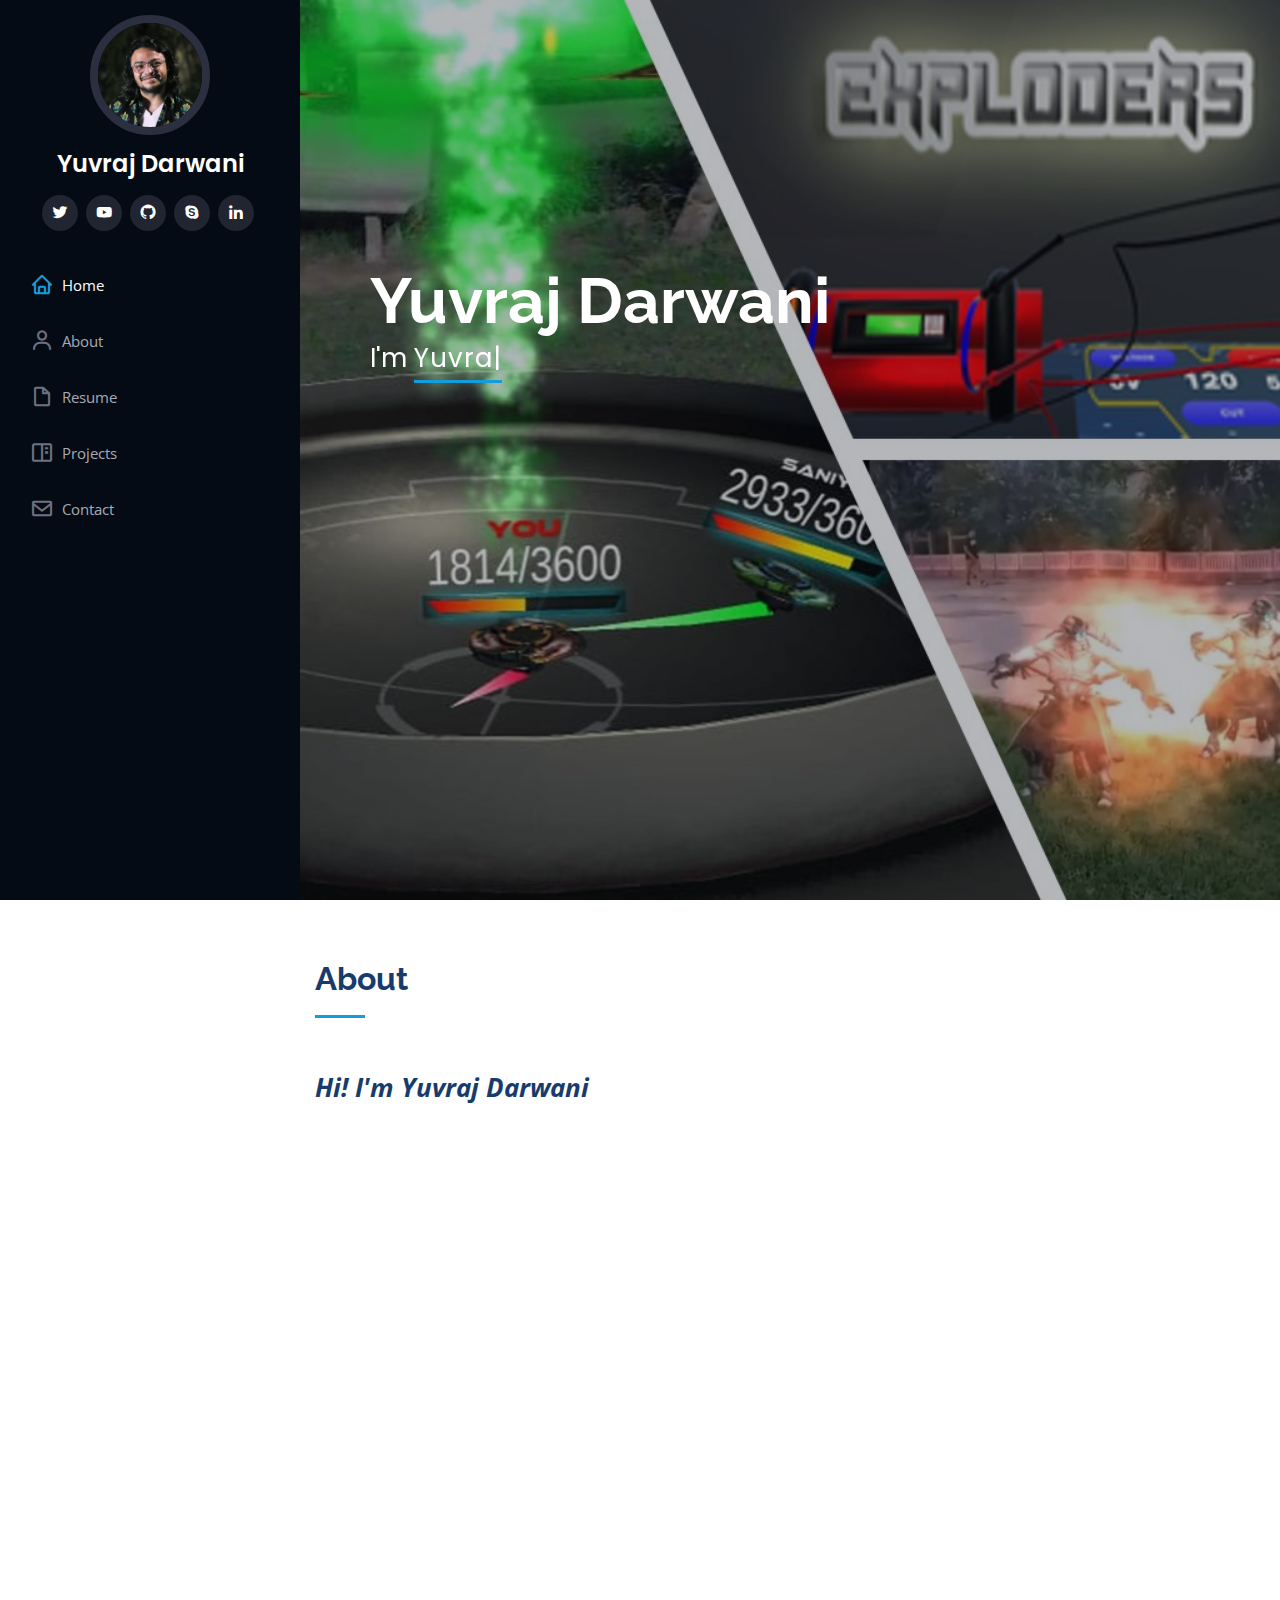
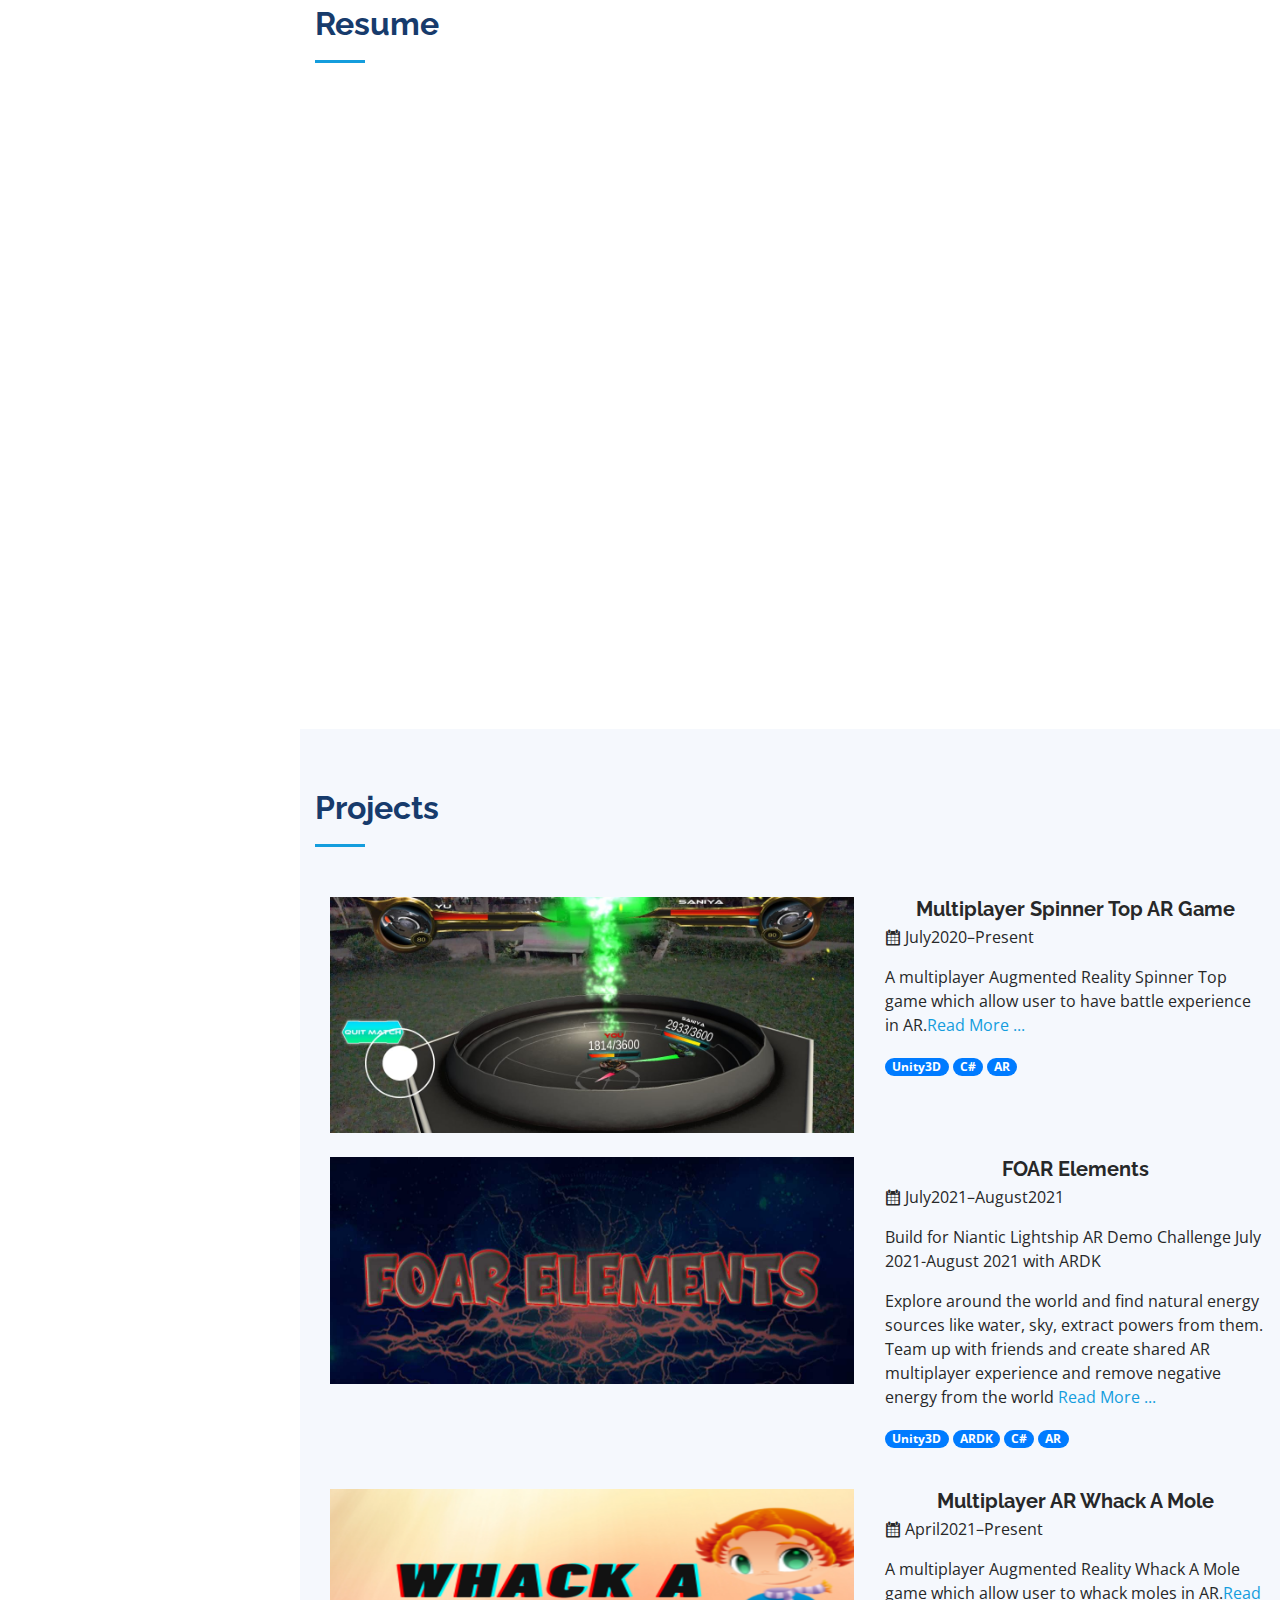
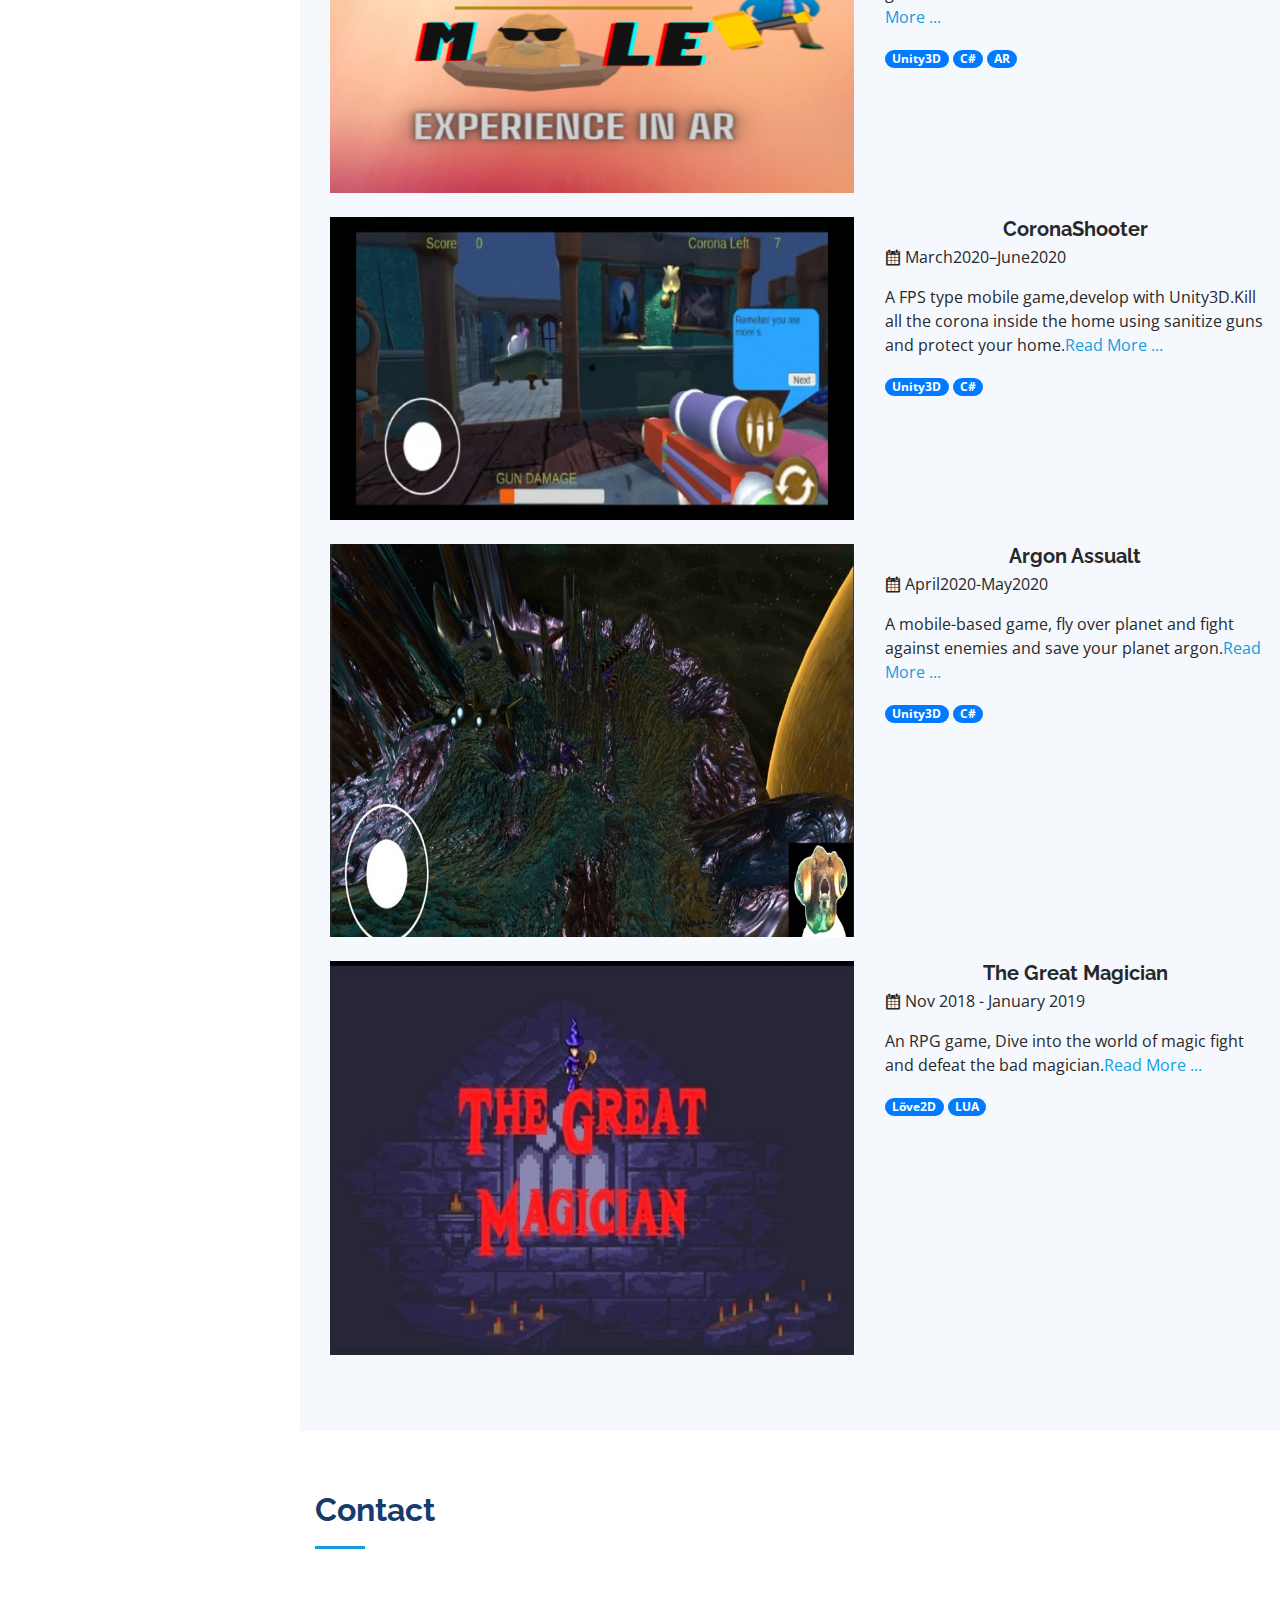
==== commit 21d4feb1: "Fixed" ====
--- a/index.html
+++ b/index.html
@@ -129,7 +129,7 @@
    
 
     <!-- ======= Skills Section ======= -->
-    <section id="skills" class="skills section-bg">
+    <!-- <section id="skills" class="skills section-bg">
       <div class="container">
 
         <div class="section-title">
@@ -196,7 +196,7 @@
         </div>
 
       </div>
-    </section><!-- End Skills Section -->
+    </section>End Skills Section -->
 
     <!-- ======= Resume Section ======= -->
     <section id="resume" class="resume">
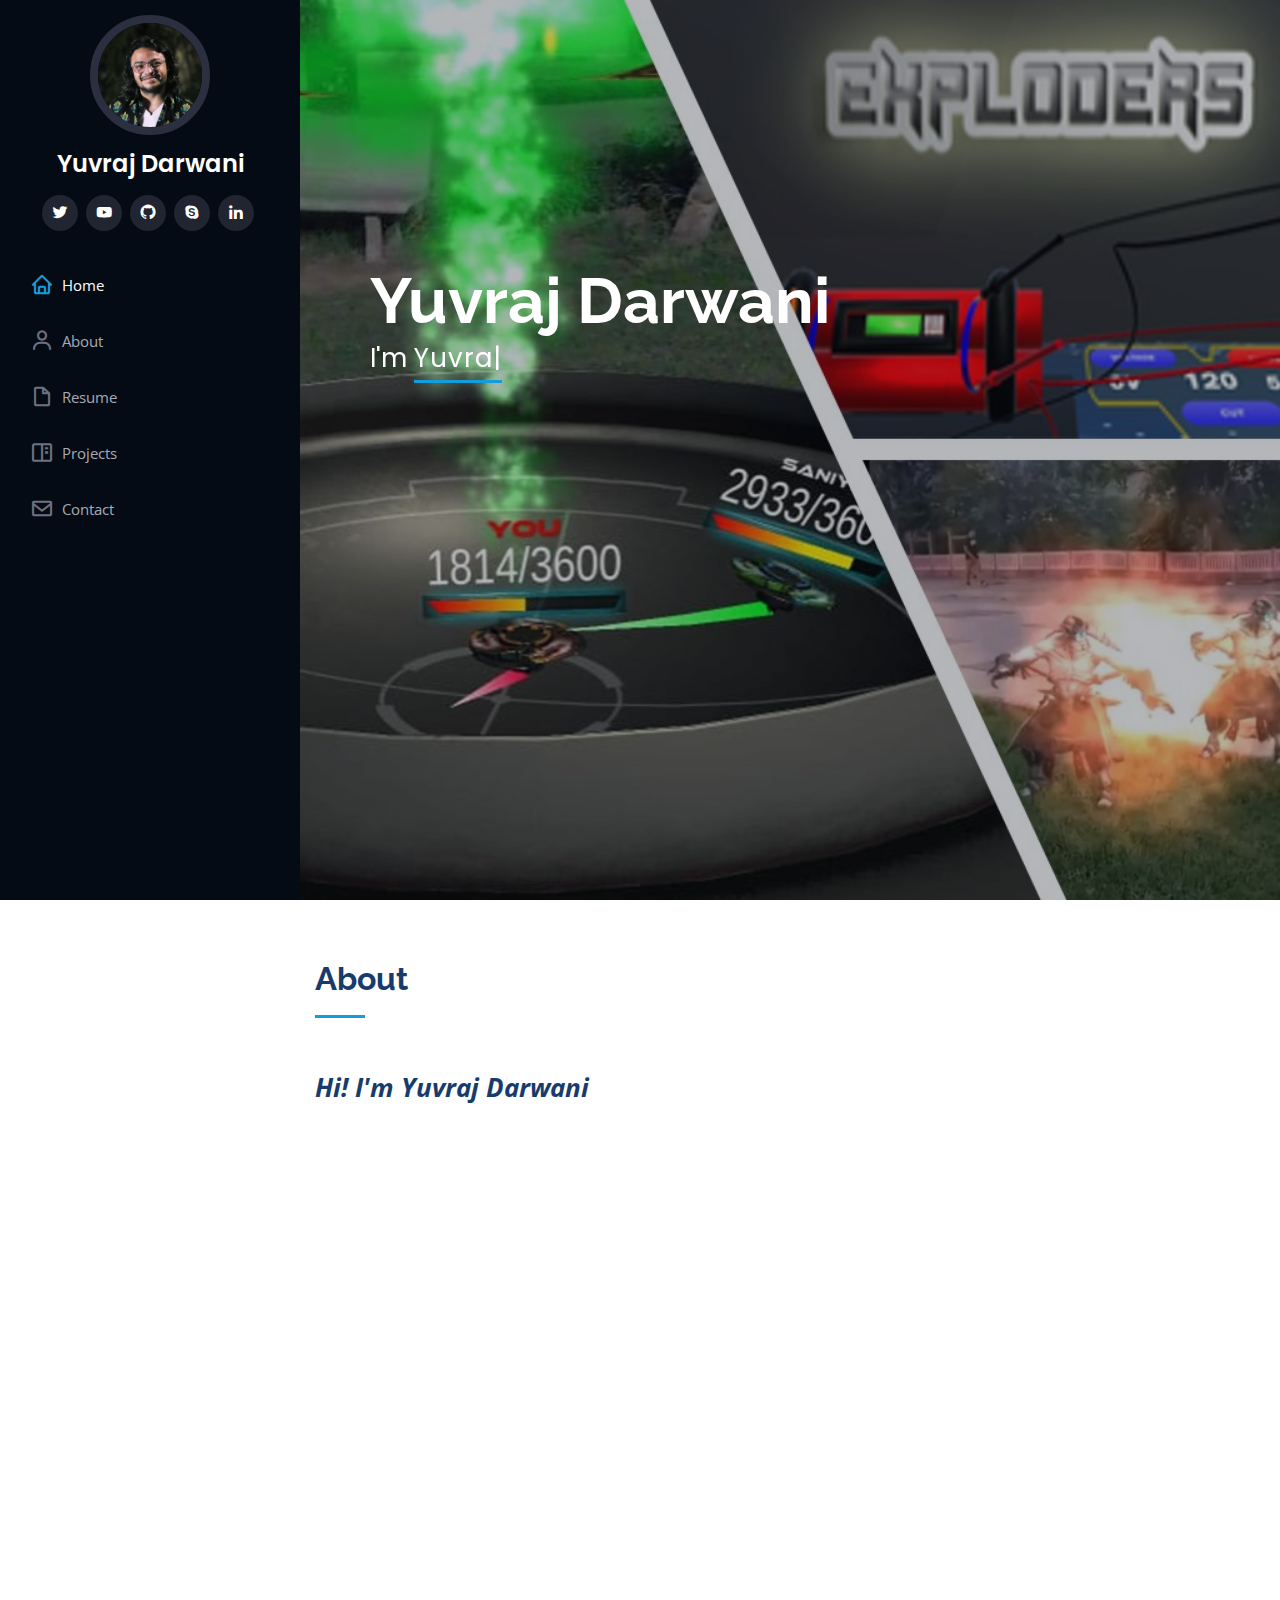
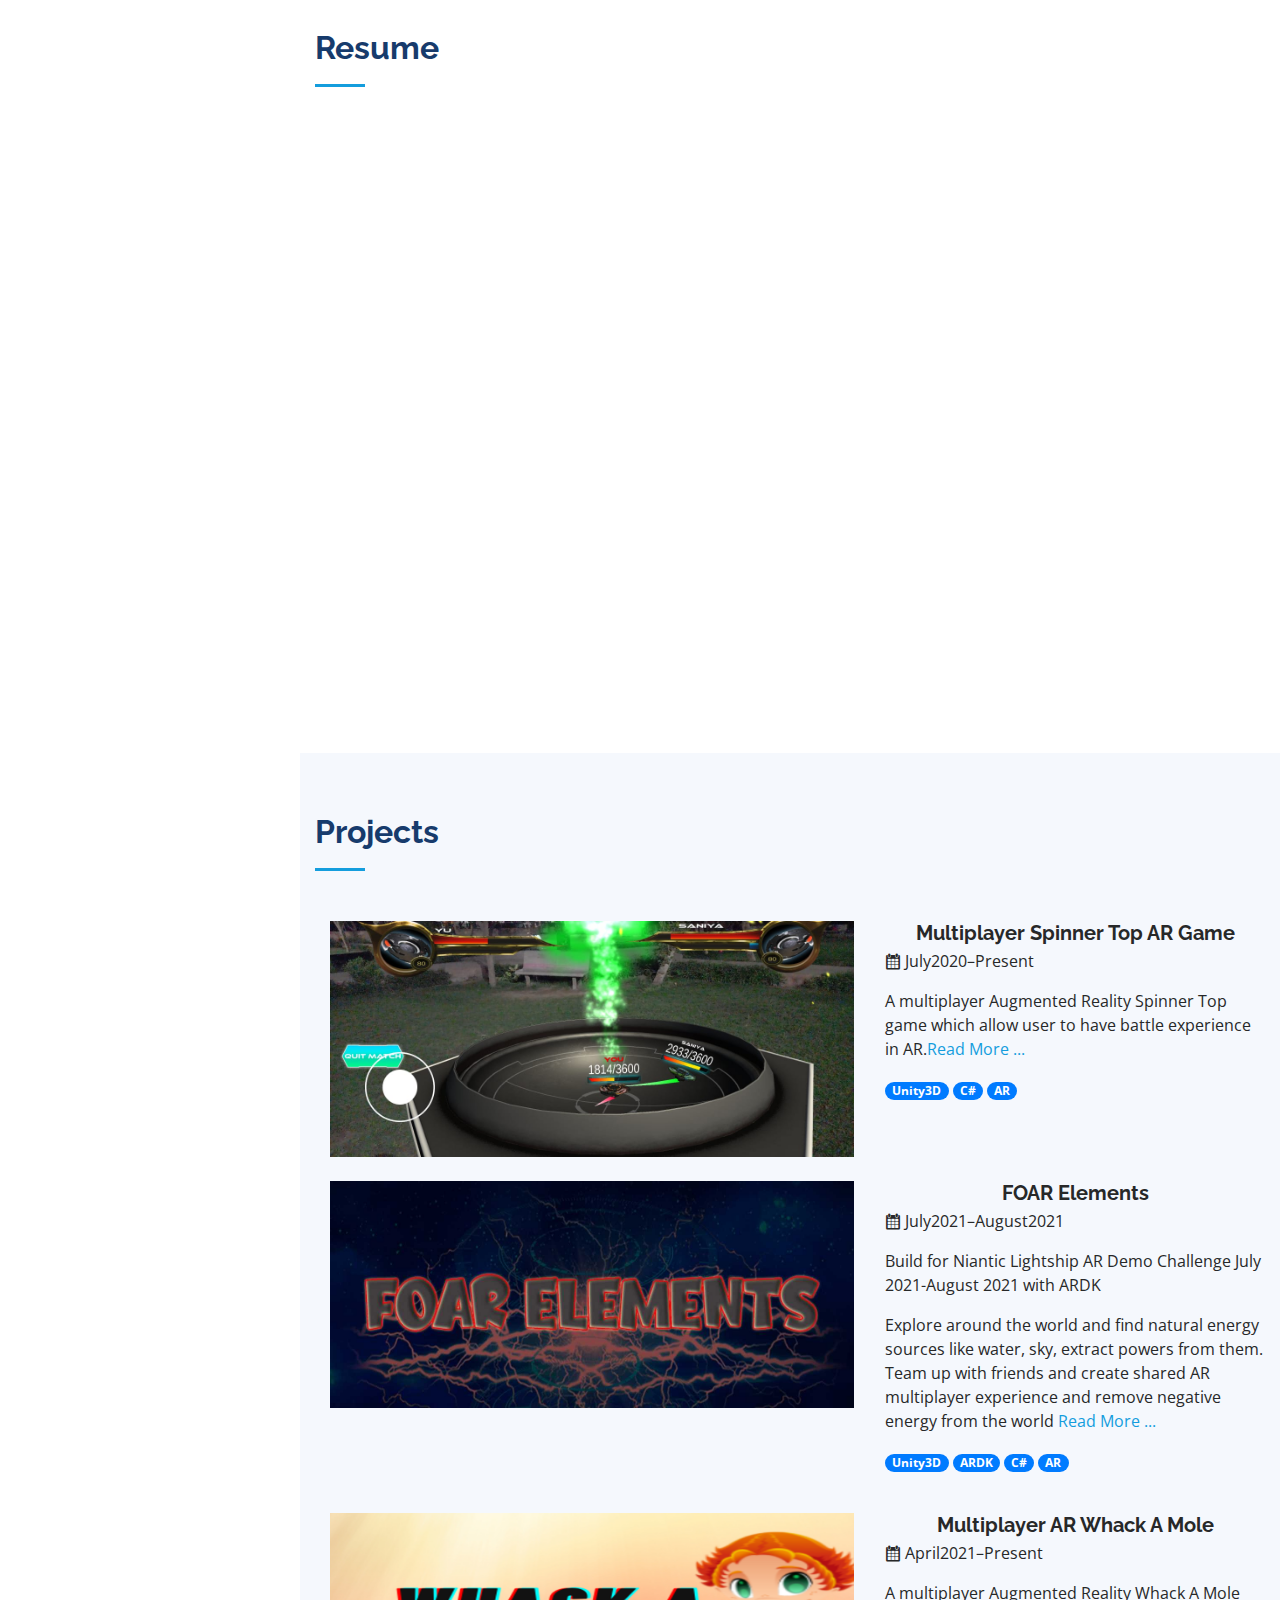
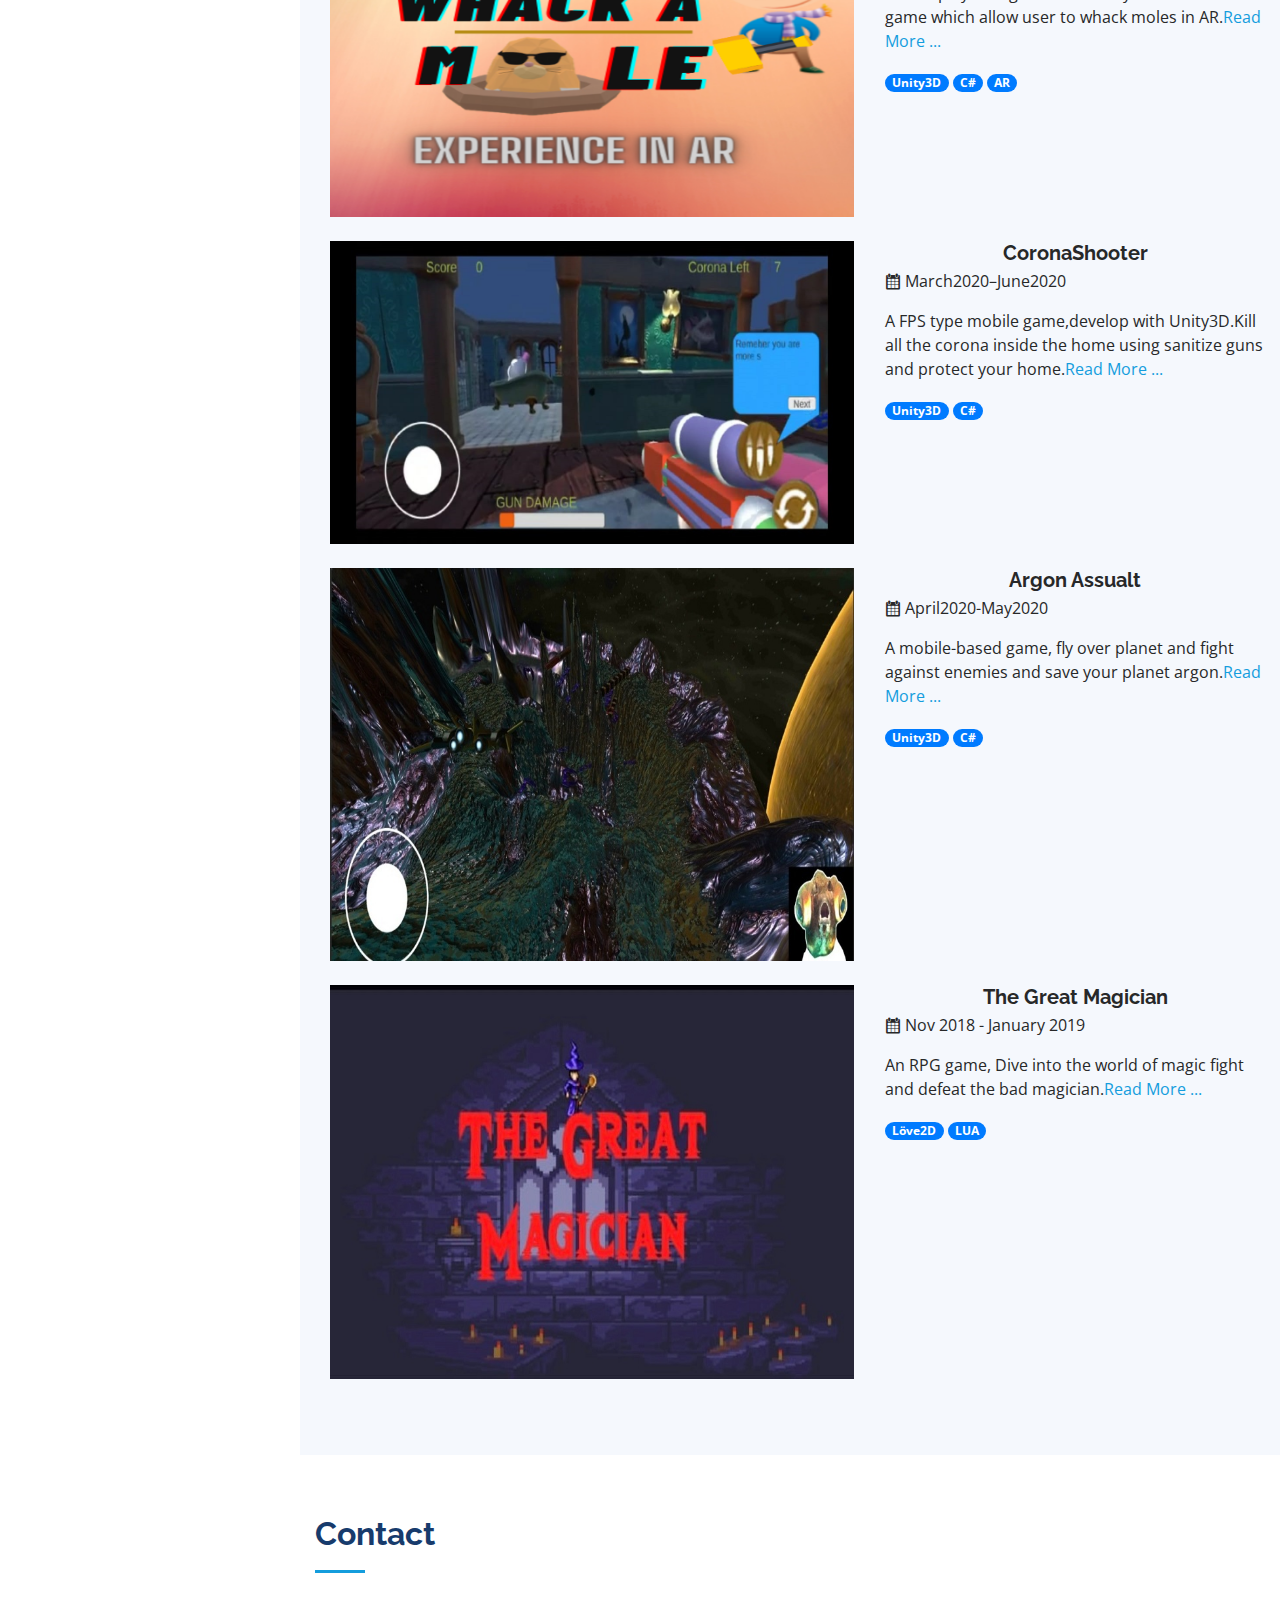
==== commit 62aea320: "Update index.html" ====
--- a/index.html
+++ b/index.html
@@ -108,7 +108,7 @@
               <div class="col-lg-6">
                 <ul>
                   <li class="font-italic"><i class="icofont-rounded-right "></i> <strong>College Name:  </strong>Birla Institute of Technology, Mesra</li>
-                  <li class="font-italic"><i class="icofont-rounded-right"></i> <strong>E-Mail:  </strong> yuvispace@gmail.com</li>
+                  <li class="font-italic"><i class="icofont-rounded-right"></i> <strong>E-Mail:  </strong>yuvrajd@touchcoresystems.com</li>
            
                 </ul>
               </div>
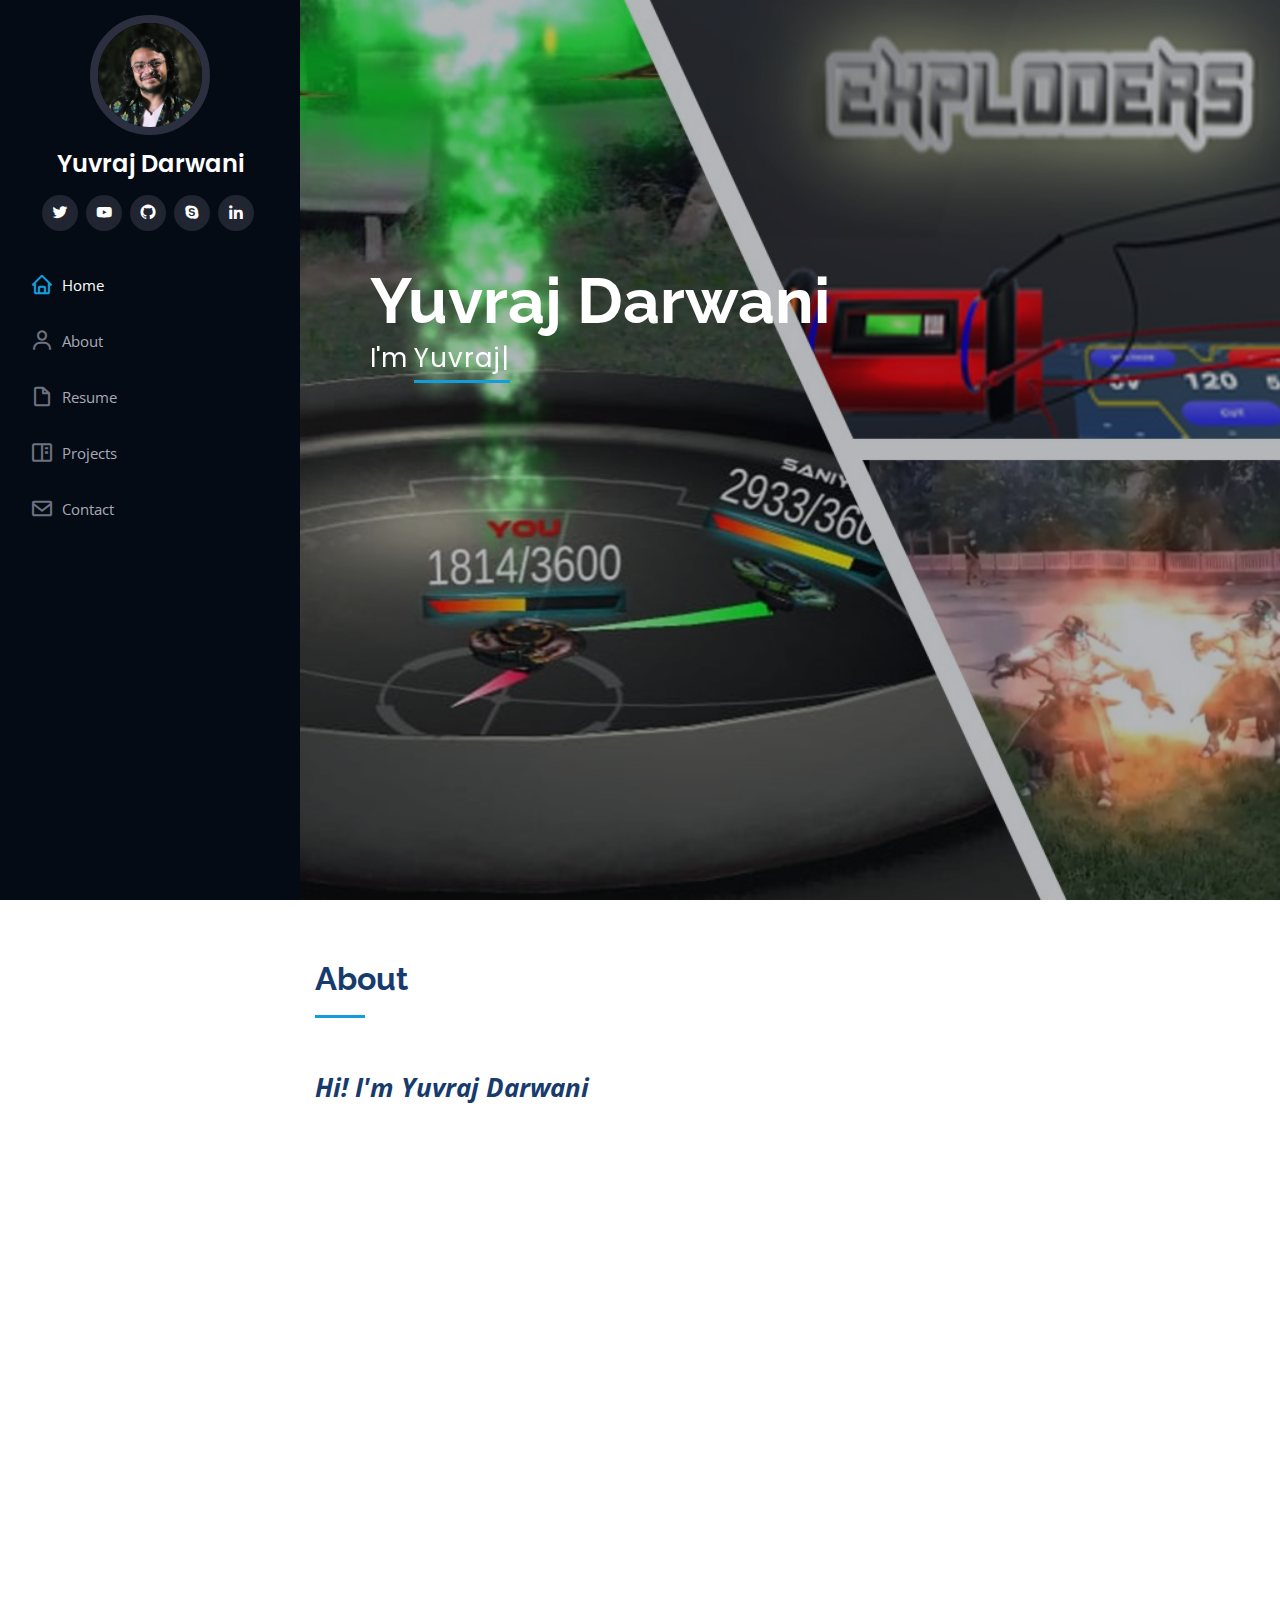
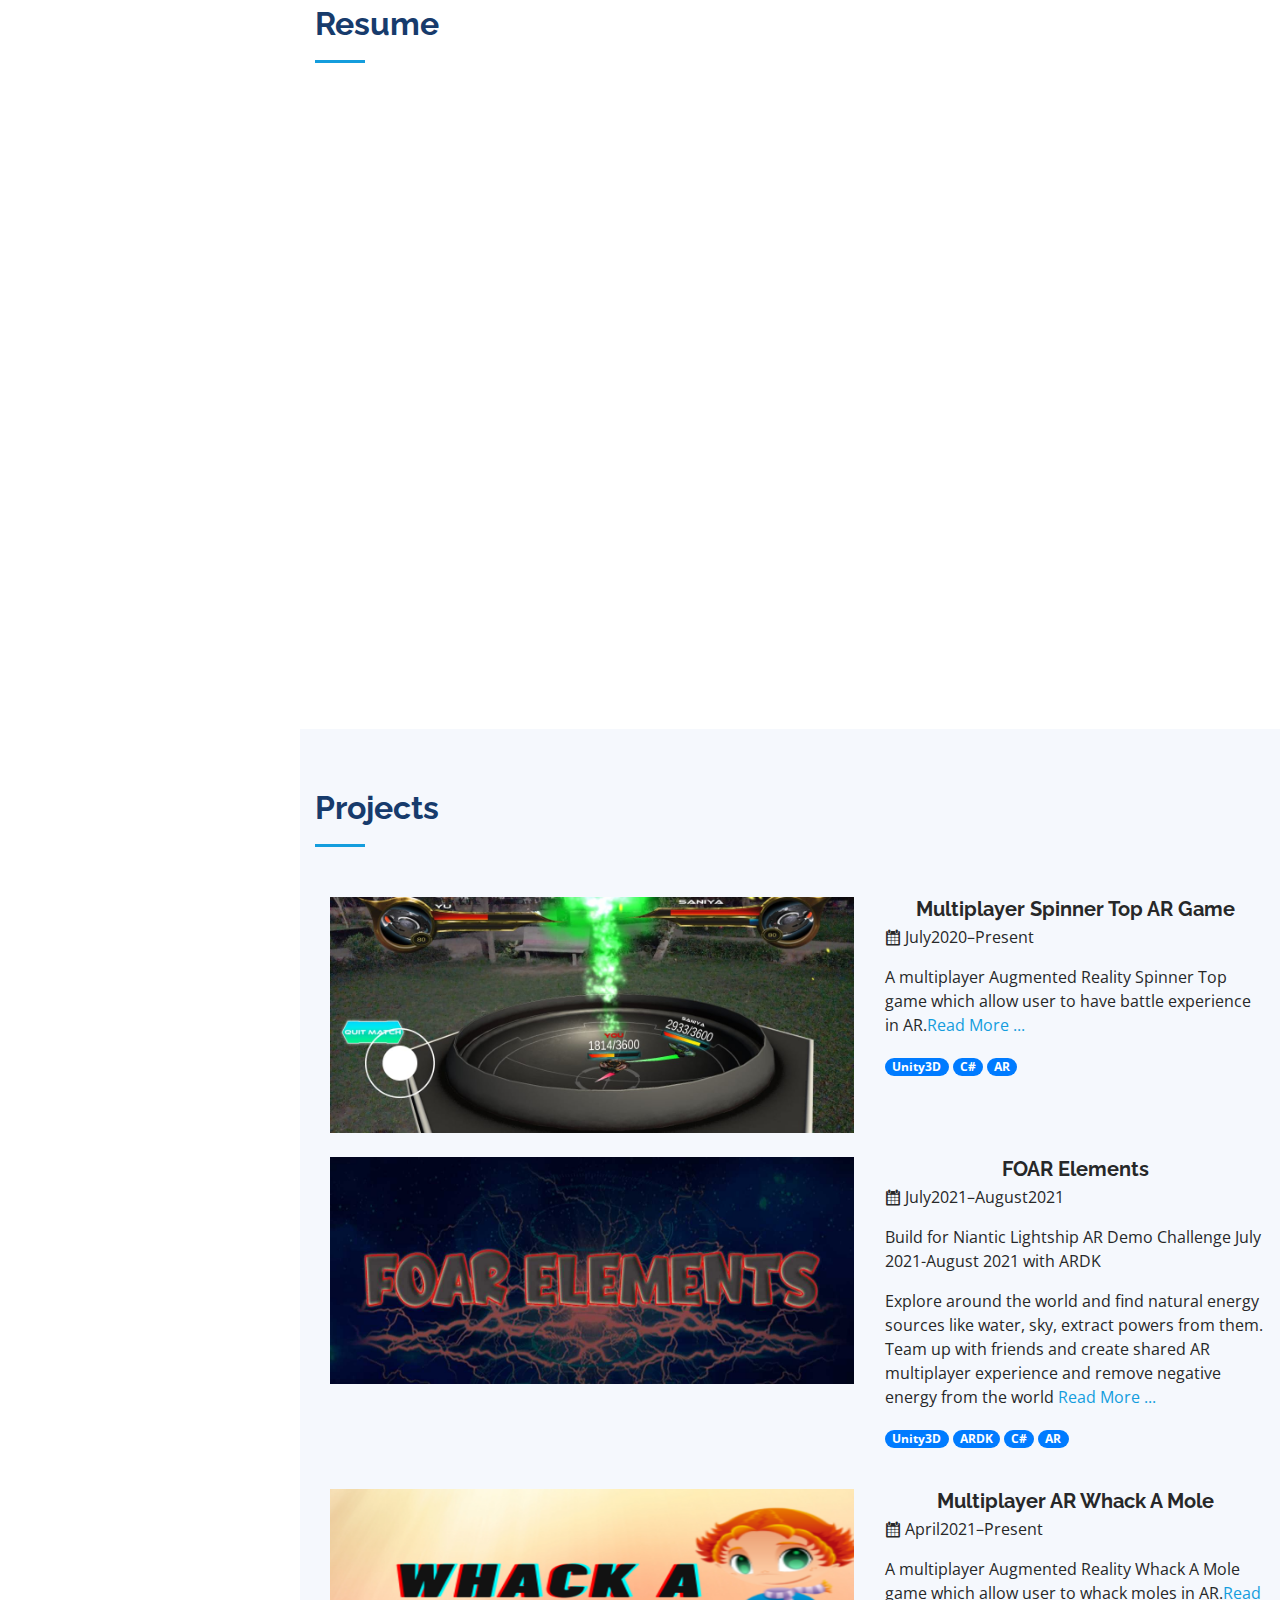
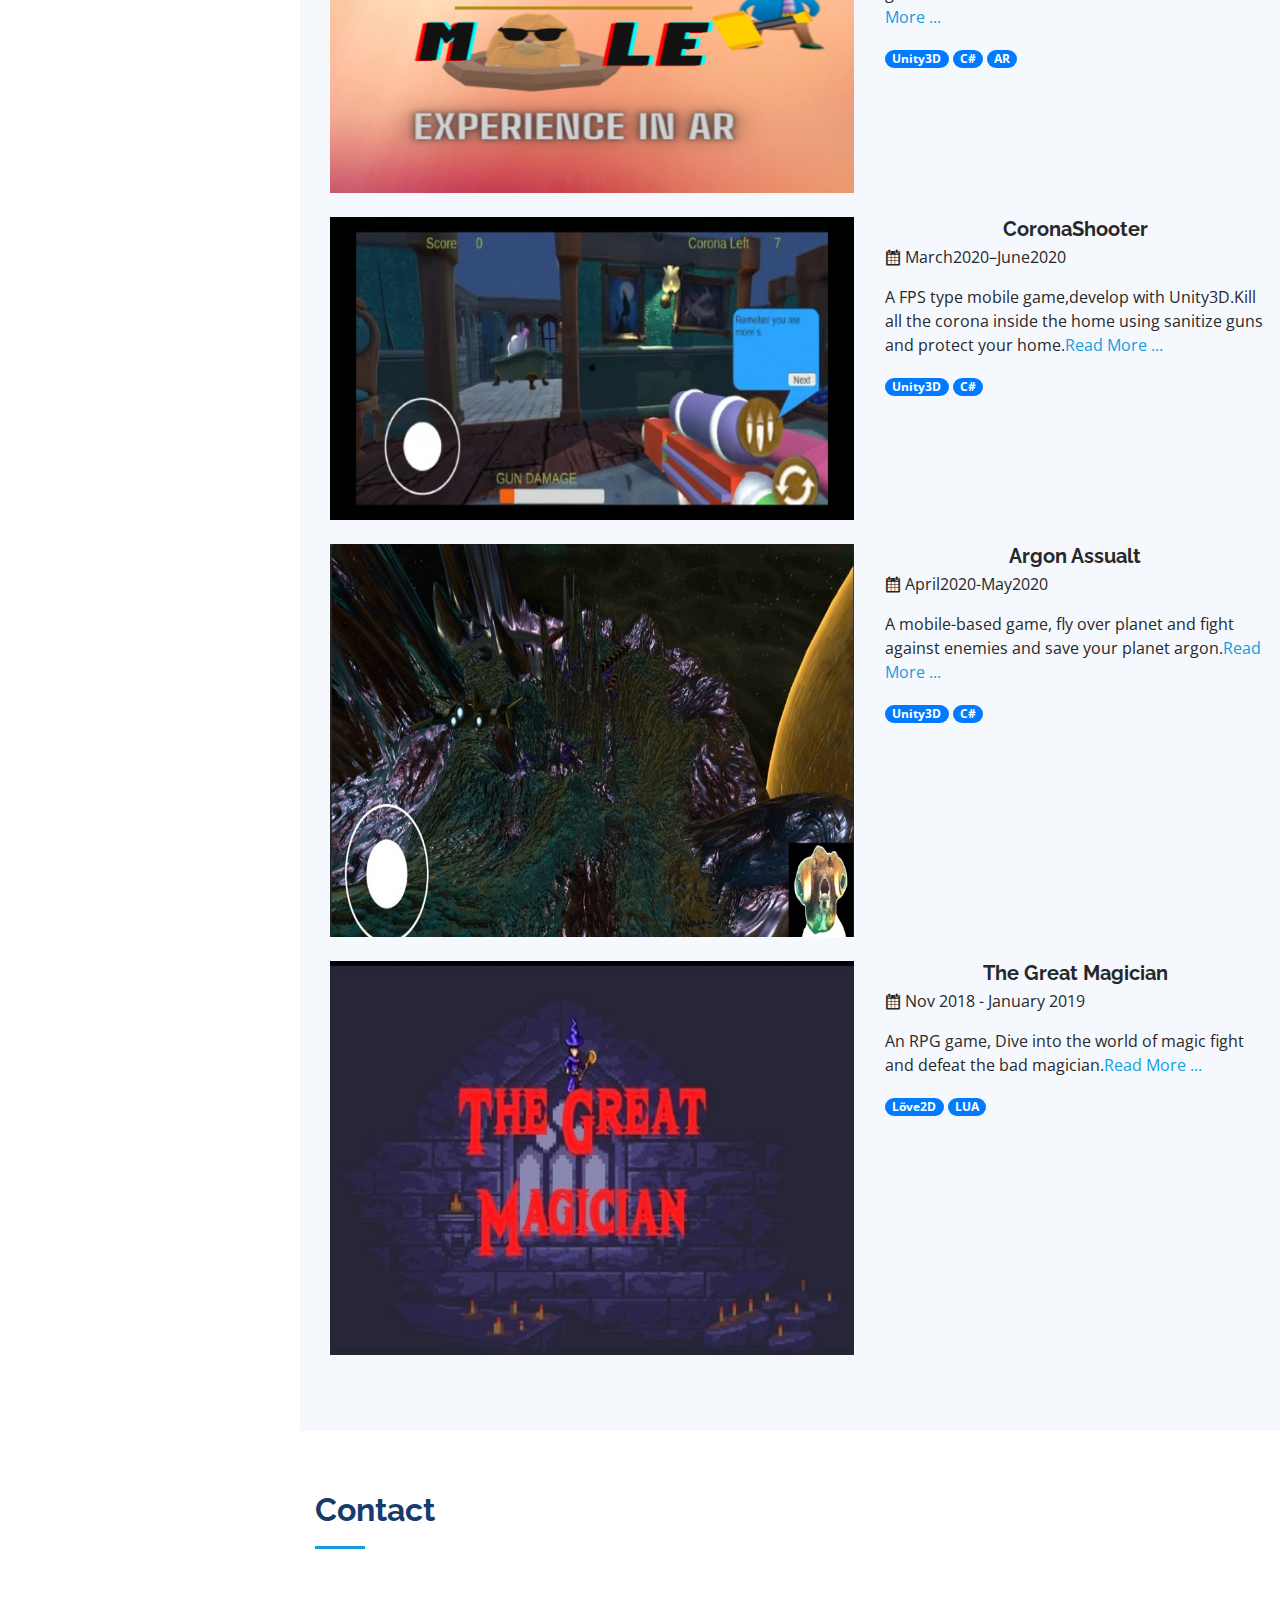
==== commit f906dd4e: "Update index.html" ====
--- a/index.html
+++ b/index.html
@@ -108,7 +108,7 @@
               <div class="col-lg-6">
                 <ul>
                   <li class="font-italic"><i class="icofont-rounded-right "></i> <strong>College Name:  </strong>Birla Institute of Technology, Mesra</li>
-                  <li class="font-italic"><i class="icofont-rounded-right"></i> <strong>E-Mail:  </strong>yuvrajd@touchcoresystems.com</li>
+                  <li class="font-italic"><i class="icofont-rounded-right"></i> <strong>E-Mail:  </strong>yuvispace@gmail.com</li>
            
                 </ul>
               </div>
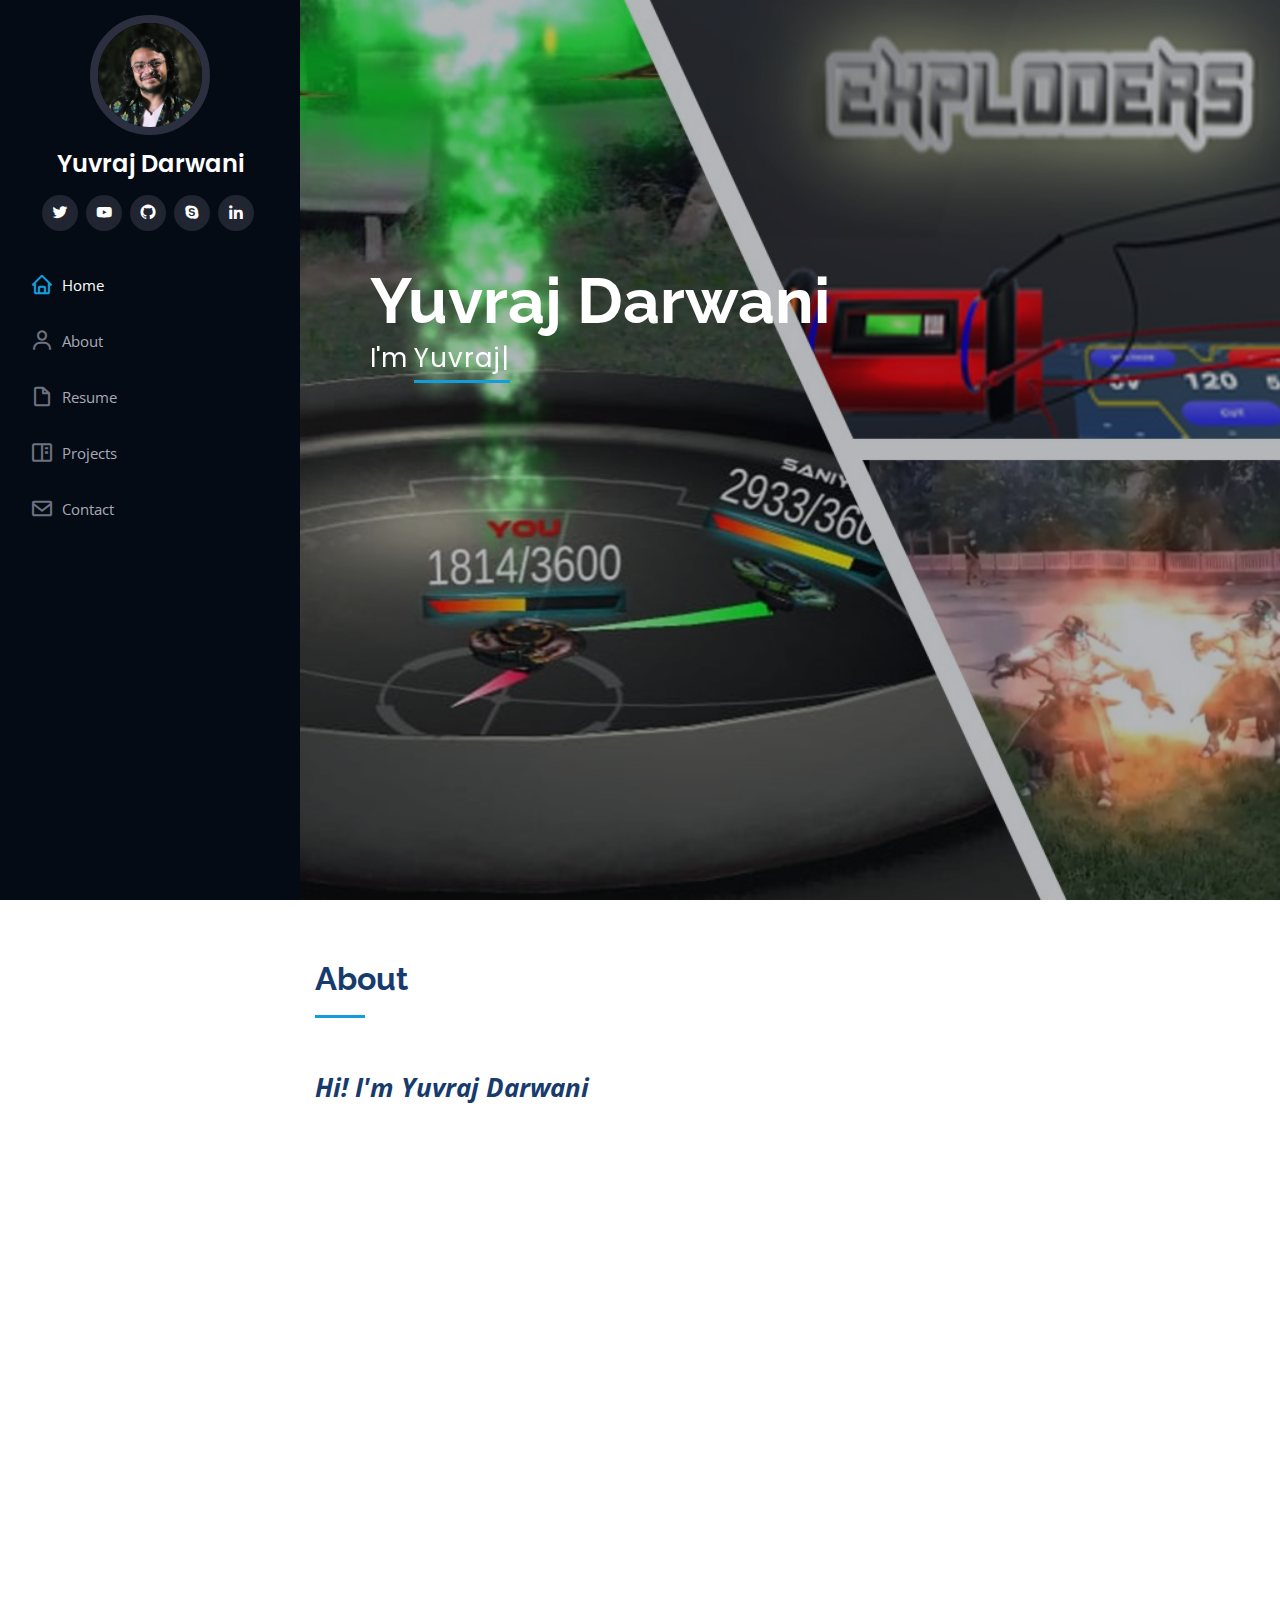
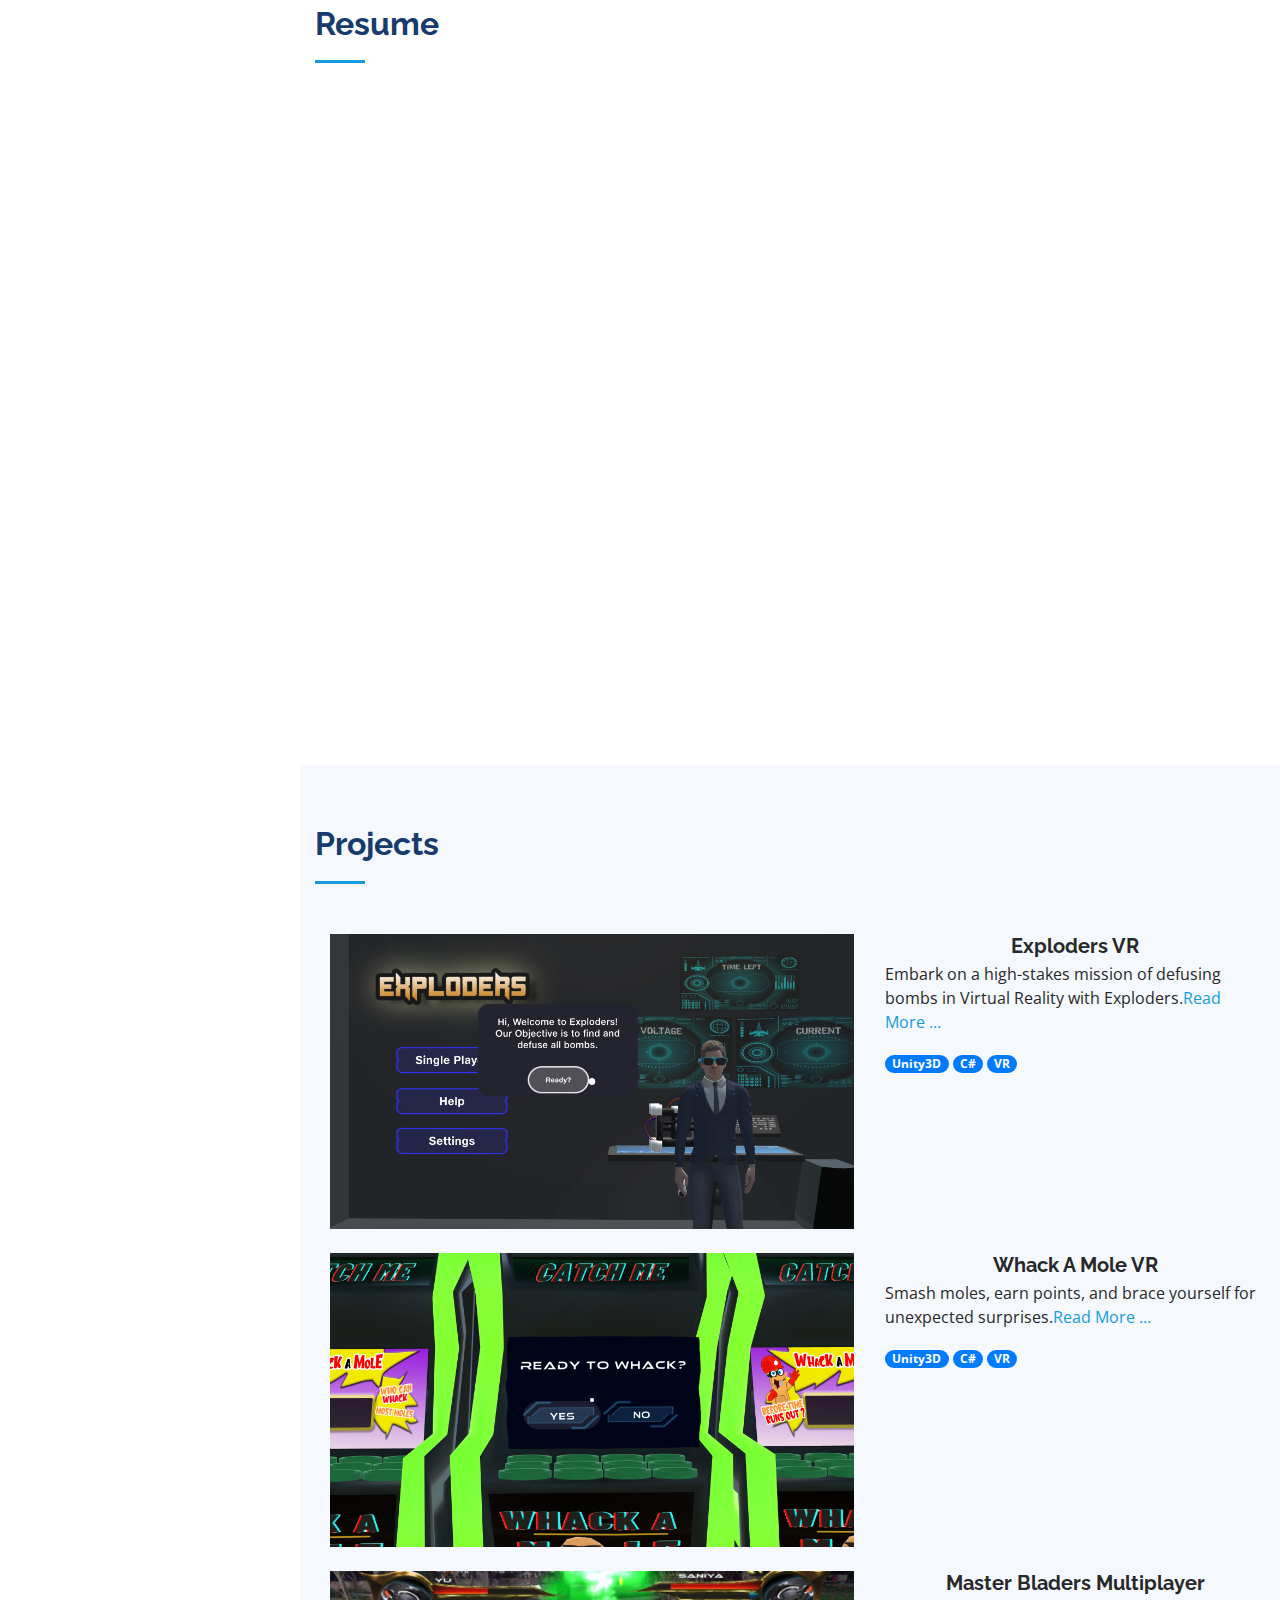
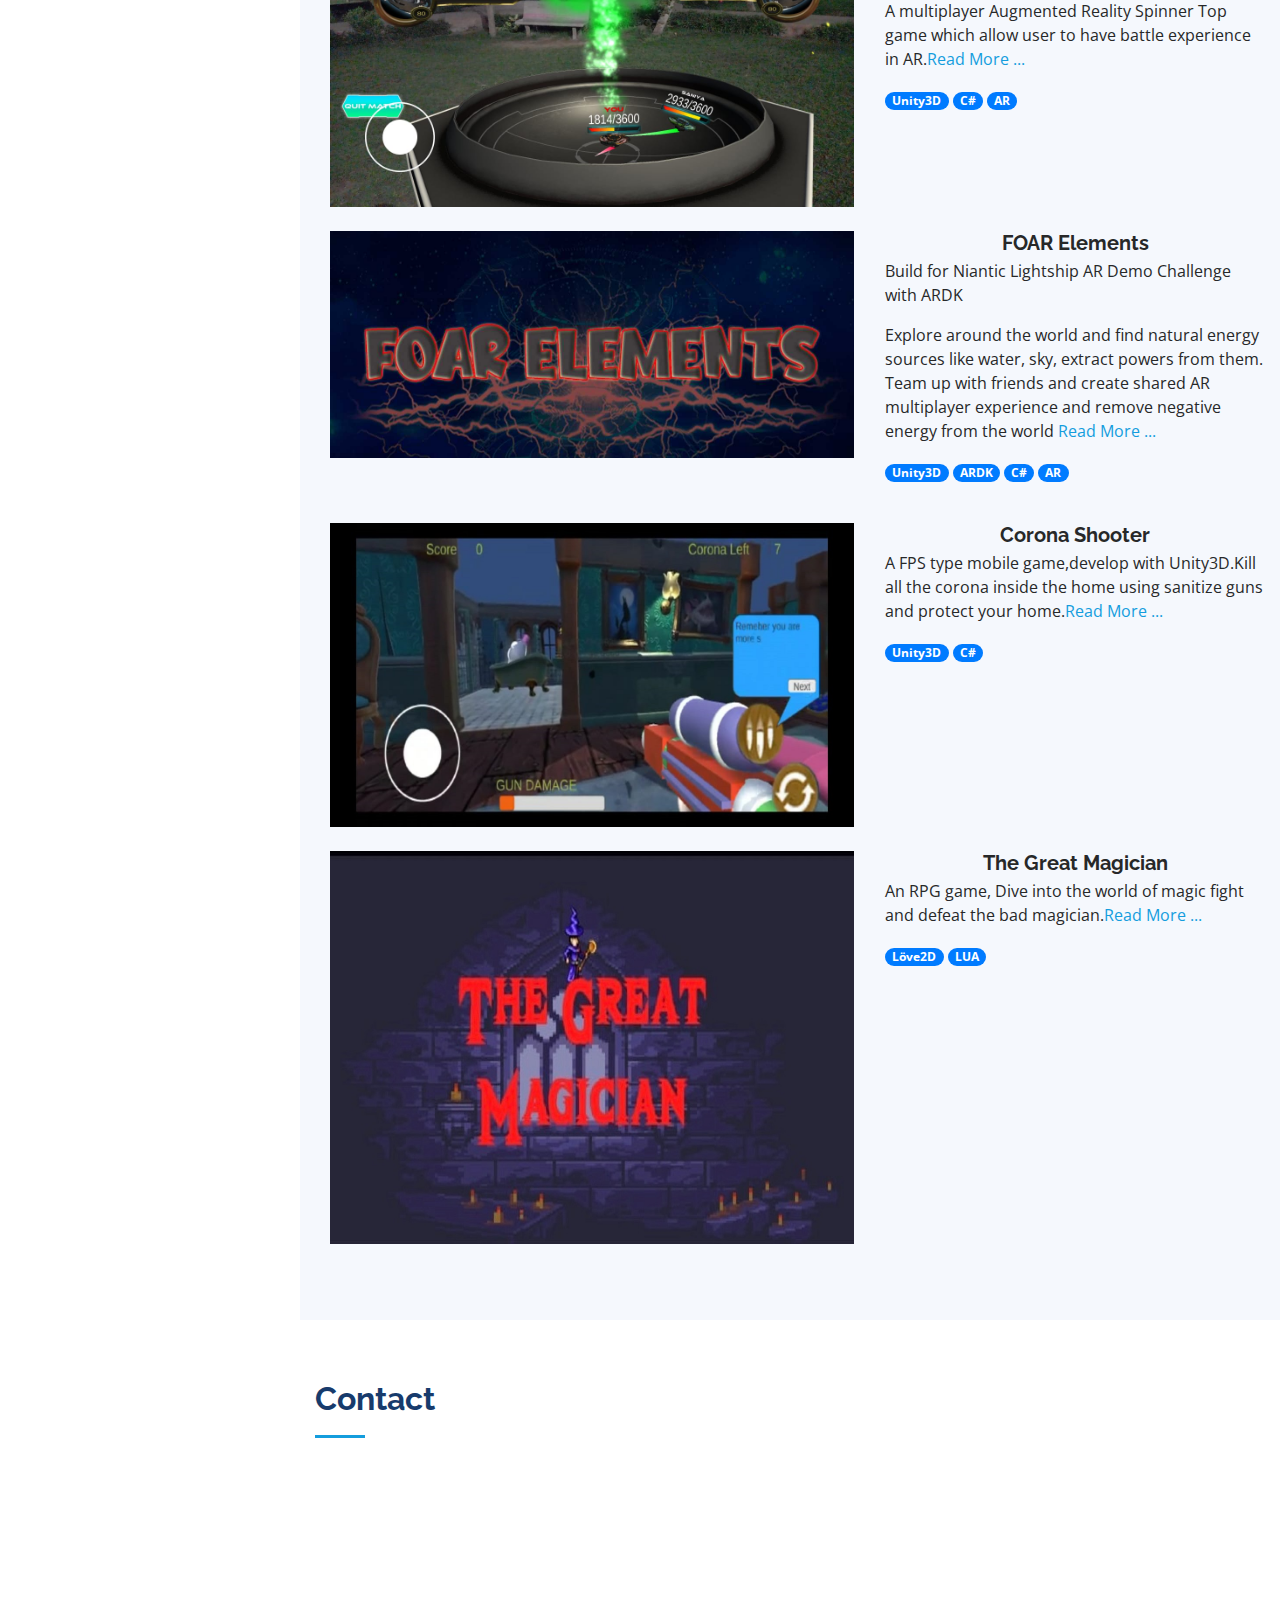
==== commit 229a33c7: "updated portfolio" ====
--- a/index.html
+++ b/index.html
@@ -14,7 +14,9 @@
   <link href="assets/img/apple-touch-icon.png" rel="apple-touch-icon">
 
   <!-- Google Fonts -->
-  <link href="https://fonts.googleapis.com/css?family=Open+Sans:300,300i,400,400i,600,600i,700,700i|Raleway:300,300i,400,400i,500,500i,600,600i,700,700i|Poppins:300,300i,400,400i,500,500i,600,600i,700,700i" rel="stylesheet">
+  <link
+    href="https://fonts.googleapis.com/css?family=Open+Sans:300,300i,400,400i,600,600i,700,700i|Raleway:300,300i,400,400i,500,500i,600,600i,700,700i|Poppins:300,300i,400,400i,500,500i,600,600i,700,700i"
+    rel="stylesheet">
 
   <!-- Vendor CSS Files -->
   <link href="assets/vendor/bootstrap/css/bootstrap.min.css" rel="stylesheet">
@@ -49,7 +51,8 @@
         <h1 class="text-light"><a href="index.html">Yuvraj Darwani</a></h1>
         <div class="social-links mt-3 text-center">
           <a href="https://twitter.com/DarwaniYuvraj" class="twitter"><i class="bx bxl-twitter"></i></a>
-          <a href="https://www.youtube.com/channel/UCUBXnohmD0oSBHaIq_Q_eWg" class="youtube"><i class="bx bxl-youtube"></i></a>
+          <a href="https://www.youtube.com/channel/UCUBXnohmD0oSBHaIq_Q_eWg" class="youtube"><i
+              class="bx bxl-youtube"></i></a>
           <a href="https://github.com/pulsingcoder" class="instagram"><i class="bx bxl-github"></i></a>
           <a href="https://join.skype.com/invite/ezYSX8KcII6i" class="google-plus"><i class="bx bxl-skype"></i></a>
           <a href="https://www.linkedin.com/in/yuvrajdarwani17/" class="linkedin"><i class="bx bxl-linkedin"></i></a>
@@ -62,7 +65,7 @@
           <li><a href="#about"><i class="bx bx-user"></i> <span>About</span></a></li>
           <li><a href="#resume"><i class="bx bx-file-blank"></i> <span>Resume</span></a></li>
           <li><a href="#portfolio"><i class="bx bx-book-content"></i> Projects</a></li>
-        
+
           <li><a href="#contact"><i class="bx bx-envelope"></i> Contact</a></li>
 
         </ul>
@@ -73,7 +76,7 @@
   </header><!-- End Header -->
 
   <!-- ======= Hero Section ======= -->
-  <section id="hero" class="d-flex flex-column justify-content-center align-items-center" >
+  <section id="hero" class="d-flex flex-column justify-content-center align-items-center">
     <div class="hero-container" data-aos="fade-in" style="margin-left: -80px; margin-top: -200px;">
       <h1>Yuvraj Darwani</h1>
       <p>I'm <span class="typed" data-typed-items="Yuvraj Darwani, an Engineer,  a Game Developer"></span></p>
@@ -98,27 +101,33 @@
           <div class="col-lg-8 pt-4 pt-lg-0 content" data-aos="fade-left">
             <h3> Game Developer.</h3>
             <p class="font-italic">
-              The start of my journey begins with the question that I used to ask myself "Why do I write code ?", one day I got the answer while coding for long hours developing games in C language (during my first semester).
-            </p>
-            
+              The start of my journey begins with the question that I used to ask myself "Why do I write code ?", one
+              day I got the answer while coding for long hours developing games in C language (during my first
+              semester).
+            </p>
+
             <p class="font-italic">
-              Having my childhood being filled with animes they became the primary source of my motivation, I always wanted to try those in reality, and hence I started with AR. My aim is to develop AR games that will make players play and explore together and have a better reality experience.
+              Having my childhood being filled with animes they became the primary source of my motivation, I always
+              wanted to try those in reality, and hence I started with AR. My aim is to develop AR games that will make
+              players play and explore together and have a better reality experience.
             </p>
             <div class="row">
               <div class="col-lg-6">
                 <ul>
-                  <li class="font-italic"><i class="icofont-rounded-right "></i> <strong>College Name:  </strong>Birla Institute of Technology, Mesra</li>
-                  <li class="font-italic"><i class="icofont-rounded-right"></i> <strong>E-Mail:  </strong>yuvispace@gmail.com</li>
-           
+                  <li class="font-italic"><i class="icofont-rounded-right "></i> <strong>College Name: </strong>Birla
+                    Institute of Technology, Mesra</li>
+                  <li class="font-italic"><i class="icofont-rounded-right"></i> <strong>E-Mail:
+                    </strong>yuvrajd1709@gmail.com</li>
+
                 </ul>
               </div>
-              <div class="col-lg-6">
+              <!-- <div class="col-lg-6">
                 <ul>
                   <li class="font-italic"><i class="icofont-rounded-right"></i> <strong>Age: </strong> 21</li>
                   <li class="font-italic"><i class="icofont-rounded-right"></i><strong>Address: </strong>134-B Krishna colony, Jaipur Rajasthan, India</li>
                  
                 </ul>
-              </div>
+              </div> -->
             </div>
           </div>
         </div>
@@ -126,7 +135,7 @@
       </div>
     </section><!-- End About Section -->
 
-   
+
 
     <!-- ======= Skills Section ======= -->
     <!-- <section id="skills" class="skills section-bg">
@@ -204,20 +213,20 @@
 
         <div class="section-title">
           <h2>Resume</h2>
-          
+
         </div>
 
         <div class="row">
           <div class="col-lg-6" data-aos="fade-up">
-            
+
 
             <h3 class="resume-title">Education</h3>
-            
+
             <div class="resume-item">
               <h4>Bachelor in Computer Science Engineering </h4>
               <h5>Aug 2018 – Aug 2022</h5>
               <p><em>Birla Institute Of Technology, Mesra</em></p>
-              <p>Score: <span>8.7/10  (upto VI semester)</span></p>
+              <p>Score: <span>8.6/10</span></p>
             </div>
             <h3 class="resume-title">Achievements</h3>
             <div class="resume-item">
@@ -227,7 +236,7 @@
               <h4>Qualified for Entry Award and Social Promotions in Niantic Lightship AR Demo Challenge </h4>
               <h5>July 2021 - August 2021</h5>
               <p><em>FOAR Elements</em></p>
-              
+
             </div>
 
           </div>
@@ -236,18 +245,26 @@
           <div class="col-lg-6" data-aos="fade-up" data-aos-delay="100">
             <h3 class="resume-title">Professional Experience</h3>
             <div class="resume-item">
-              <h4>Game Developer Intern</h4>
-              <h5>April 2020 – Present</h5>
-              <p><em>RapidQuest Solution</em></p>
+              <h4>Software Developer Engineer</h4>
+              <h5>Jan 2022 – Present</h5>
+              <p><em>Touchcore Systems, Pune</em></p>
               <ul>
-                <li>Developed web based, scalable games including AR Games and Motion Capture Games</li>
-                <li>Animated 3D characters with Motion Capture data (BVH) in web using webgl.</li>
-                <li>Developed web based, an Augmented Reality motion capture game for providing physical therapy exercises to patients.</li>
-                <li>Developing an Augmented Reality SpinnerTop Game with Unity3D</li>
-               
+                <li>Developed and implemented a <b>gamification strategy</b> for physical therapy exercises using
+                  <b>Unity, C#, Blender, and JavaScript</b>, creating fun and effective games that improved patient
+                  engagement.
+                </li>
+                <li>Collaborated with physical therapists to ensure the games are aligned with the therapeutic goals and
+                  needs of the patients.</li>
+                <li>Built an end-to-end <b>real-time streaming</b> workflow from source to destination with low latency.
+                  Optimized the video encoding and delivery to achieve sub-second latency and improve the quality of
+                  service.</li>
+                <li>Developed <b>synthetic datasets</b> using <b>Unity engine, C#</b> for machine learning applications,
+                  generating <b>10,000 high-quality images</b> that improved the accuracy of object recognition
+                  algorithms</li>
+
               </ul>
             </div>
-            
+
           </div>
         </div>
 
@@ -260,49 +277,70 @@
 
         <div class="section-title">
           <h2>Projects</h2>
-          
-        </div>
-
-        
-
-
-
-
-
-
-
-
-
-         <ul class="list-unstyled">
-  
-   
+
+        </div>
+
+        <ul class="list-unstyled">
+
+          <li class="media">
+            <img class="mr-3 col-7" src="assets/img/SS2.png" alt="Generic placeholder image">
+            <div class="media-body">
+              <h5 class="mt-0 mb-1 text-center"><strong>Exploders VR</strong></h5>
+              <p>Embark on a high-stakes mission of defusing bombs in Virtual Reality with Exploders.<a
+                  href="exploders.html" style="text-decoration: none;">Read More ... </a></p>
+              <p><span class="badge badge-pill badge-primary">Unity3D</span> <span
+                  class="badge badge-pill badge-primary">C#</span> <span
+                  class="badge badge-pill badge-primary">VR</span></p>
+
+            </div>
+          </li>
+          <br>
+
+          <li class="media">
+            <img class="mr-3 col-7" src="assets/img/whackAMoleVR/SS2.png" alt="Generic placeholder image">
+            <div class="media-body">
+              <h5 class="mt-0 mb-1 text-center"><strong>Whack A Mole VR</strong></h5>
+              <p>Smash moles, earn points, and brace yourself for unexpected surprises.<a href="whackamolevr.html"
+                  style="text-decoration: none;">Read More ... </a></p>
+              <p><span class="badge badge-pill badge-primary">Unity3D</span> <span
+                  class="badge badge-pill badge-primary">C#</span> <span
+                  class="badge badge-pill badge-primary">VR</span></p>
+
+            </div>
+          </li>
+          <br>
+
           <li class="media">
             <img class="mr-3 col-7" src="assets/img/SpinnerTopGameImage.jpg" alt="Generic placeholder image">
             <div class="media-body">
-              <h5 class="mt-0 mb-1 text-center"><strong>Multiplayer Spinner Top AR Game</strong></h5>
-        
-              <p><i class="icofont-ui-calendar"></i><span>   July2020–Present </span></p>
-              <p>A multiplayer Augmented Reality Spinner Top game which allow user to have battle experience in AR.<a href="portfolio-details1.html" style="text-decoration: none;">Read More ... </a></p>
-              <p><span class="badge badge-pill badge-primary">Unity3D</span>   <span class="badge badge-pill badge-primary">C#</span>    <span class="badge badge-pill badge-primary">AR</span></p>
-              
+              <h5 class="mt-0 mb-1 text-center"><strong>Master Bladers Multiplayer</strong></h5>
+              <p>A multiplayer Augmented Reality Spinner Top game which allow user to have battle experience in AR.<a
+                  href="portfolio-details1.html" style="text-decoration: none;">Read More ... </a></p>
+              <p><span class="badge badge-pill badge-primary">Unity3D</span> <span
+                  class="badge badge-pill badge-primary">C#</span> <span
+                  class="badge badge-pill badge-primary">AR</span></p>
+
             </div>
           </li>
-          <br>       
+          <br>
 
           <li class="media">
             <img class="mr-3 col-7" src="assets/img/FOARELements.jpeg" alt="Generic placeholder image">
             <div class="media-body">
               <h5 class="mt-0 mb-1 text-center"><strong>FOAR Elements</strong></h5>
-        
-              <p><i class="icofont-ui-calendar"></i><span>   July2021–August2021 </span></p>
-              <p>Build for Niantic Lightship AR Demo Challenge July 2021-August 2021 with ARDK</p>
-              <p>Explore around the world and find natural energy sources like water, sky, extract powers from them. Team up with friends and create shared AR multiplayer experience and remove negative energy from the world <a href="portfolio-details_Foar.html" style="text-decoration: none;">Read More ... </a></p>
-              <p><span class="badge badge-pill badge-primary">Unity3D</span>  <span class="badge badge-pill badge-primary">ARDK</span>    <span class="badge badge-pill badge-primary">C#</span>    <span class="badge badge-pill badge-primary">AR</span></p>
-              
+              <p>Build for Niantic Lightship AR Demo Challenge with ARDK</p>
+              <p>Explore around the world and find natural energy sources like water, sky, extract powers from them.
+                Team up with friends and create shared AR multiplayer experience and remove negative energy from the
+                world <a href="portfolio-details_Foar.html" style="text-decoration: none;">Read More ... </a></p>
+              <p><span class="badge badge-pill badge-primary">Unity3D</span> <span
+                  class="badge badge-pill badge-primary">ARDK</span> <span
+                  class="badge badge-pill badge-primary">C#</span> <span
+                  class="badge badge-pill badge-primary">AR</span></p>
+
             </div>
           </li>
-          <br>      
-  <li class="media">
+          <br>
+          <!-- <li class="media">
     <img class="mr-3 col-7" src="assets/img/WhackAMole/WhackAMoleLogo4.png" alt="Generic placeholder image">
     <div class="media-body">
       <h5 class="mt-0 mb-1 text-center"><strong>Multiplayer AR Whack A Mole</strong></h5>
@@ -313,22 +351,22 @@
       
     </div>
   </li>
-  <br>
-
-  
-  <li class="media">
-    <img class="mr-3 col-7" src="assets/img/cs_2.jpeg" alt="Generic placeholder image">
-    <div class="media-body">
-      <h5 class="mt-0 mb-1 text-center"><strong>CoronaShooter</strong></h5>
-
-      <p><i class="icofont-ui-calendar"></i><span>   March2020–June2020 </span></p>
-      <p>A FPS type mobile game,develop with Unity3D.Kill all the corona inside the home using sanitize guns and protect your home.<a href="portfolio-details.html" style="text-decoration: none;">Read More ... </a></p>
-      <p><span class="badge badge-pill badge-primary">Unity3D</span>   <span class="badge badge-pill badge-primary">C#</span>   </p>
-      
-    </div>
-  </li>
-  <br>
-  <li class="media">
+  <br> -->
+
+
+          <li class="media">
+            <img class="mr-3 col-7" src="assets/img/cs_2.jpeg" alt="Generic placeholder image">
+            <div class="media-body">
+              <h5 class="mt-0 mb-1 text-center"><strong>Corona Shooter</strong></h5>
+              <p>A FPS type mobile game,develop with Unity3D.Kill all the corona inside the home using sanitize guns and
+                protect your home.<a href="portfolio-details.html" style="text-decoration: none;">Read More ... </a></p>
+              <p><span class="badge badge-pill badge-primary">Unity3D</span> <span
+                  class="badge badge-pill badge-primary">C#</span> </p>
+
+            </div>
+          </li>
+          <br>
+          <!-- <li class="media">
     <img class="mr-3 col-7" src="assets/img/argon2.jpeg" alt="Generic placeholder image">
     <div class="media-body">
       <h5 class="mt-0 mb-1 text-center"><strong>Argon Assualt</strong></h5>
@@ -339,30 +377,30 @@
       
     </div>
   </li>
-<br>
-   <li class="media">
-    <img class="mr-3 col-7" src="assets/img/tgm4.jpg" alt="Generic placeholder image">
-    <div class="media-body">
-      <h5 class="mt-0 mb-1 text-center"><strong>The Great Magician</strong></h5>
-
-      <p><i class="icofont-ui-calendar"></i><span>   Nov 2018 - January 2019</span></p>
-      <p>An RPG game, Dive into the world of magic fight and defeat the bad magician.<a href="portfolio-details3.html" style="text-decoration: none;">Read More ... </a></p>
-      <p><span class="badge badge-pill badge-primary">Löve2D</span>   <span class="badge badge-pill badge-primary">LUA</span>    </p>
-      
-    </div>
-  </li>
-</ul>
-
-          
-
-
-        </div>
-
-      
+<br> -->
+          <li class="media">
+            <img class="mr-3 col-7" src="assets/img/tgm4.jpg" alt="Generic placeholder image">
+            <div class="media-body">
+              <h5 class="mt-0 mb-1 text-center"><strong>The Great Magician</strong></h5>
+              <p>An RPG game, Dive into the world of magic fight and defeat the bad magician.<a
+                  href="portfolio-details3.html" style="text-decoration: none;">Read More ... </a></p>
+              <p><span class="badge badge-pill badge-primary">Löve2D</span> <span
+                  class="badge badge-pill badge-primary">LUA</span> </p>
+
+            </div>
+          </li>
+        </ul>
+
+
+
+
+      </div>
+
+
     </section><!-- End Portfolio Section -->
 
     <!-- ======= Services Section ======= -->
-   <!-- <section id="services" class="services">
+    <!-- <section id="services" class="services">
       <div class="container">
 
         <div class="section-title">
@@ -475,7 +513,7 @@
         </div>
 
       </div>
-    </section> --><!-- End Testimonials Section --> 
+    </section> --><!-- End Testimonials Section -->
 
     <!-- ======= Contact Section ======= -->
     <section id="contact" class="contact">
@@ -483,74 +521,34 @@
 
         <div class="section-title">
           <h2>Contact</h2>
-        
+
         </div>
 
         <div class="row" data-aos="fade-in">
-
-          <div class="col-lg-5>
+          <div class="col-lg-5">
             <div class="info">
-              <div class="address">
-                <i class="icofont-google-map"></i>
-                <h4>Location:</h4>
-                <p>134-B Krishna Colony, Old Ramgarh mod, Jaipur, Rajasthan</p>
-              </div>
-
               <div class="email">
                 <i class="icofont-envelope"></i>
                 <h4>Email:</h4>
-                <p>yuvispace@gmail.com</p>
-              <!-- </div>
-
-             
-
-              <iframe src="https://www.google.com/maps/embed?pb=!1m14!1m8!1m3!1d12097.433213460943!2d-74.0062269!3d40.7101282!3m2!1i1024!2i768!4f13.1!3m3!1m2!1s0x0%3A0xb89d1fe6bc499443!2sDowntown+Conference+Center!5e0!3m2!1smk!2sbg!4v1539943755621" frameborder="0" style="border:0; width: 100%; height: 290px;" allowfullscreen></iframe>
-            </div> -->
-
-          </div>
-        </div>
-
-          <div class="col-lg-7 ">
-           <form action="mailto:yuvispace@gmail.com" method="post"  enctype="text/plain" class="form-submit">
-              <div class="form-row">
-                <div class="form-group col-md-6">
-                  <label for="name">Your Name</label>
-                  <input type="text" name="name" class="form-control" id="name" data-rule="minlen:4" data-msg="Please enter at least 4 chars" />
-                  <div class="validate"></div>
-                </div>
-                <div class="form-group col-md-6">
-                  <label for="name">Your Email</label>
-                  <input type="email" class="form-control" name="email" id="email" data-rule="email" data-msg="Please enter a valid email" />
-                  <div class="validate"></div>
-                </div>
-              </div>
-              <div class="form-group">
-                <label for="name">Subject</label>
-                <input type="text" class="form-control" name="subject" id="subject" data-rule="minlen:4" data-msg="Please enter at least 8 chars of subject" />
-                <div class="validate"></div>
-              </div>
-              <div class="form-group">
-                <label for="name">Message</label>
-                <textarea class="form-control" name="message" rows="10" data-rule="required" data-msg="Please write something for us"></textarea>
-                <div class="validate"></div>
-              </div>
-              <div class="mb-3">
-                
-                <div class="error-message"></div>
-                
-              </div>
-              <div class="text-center"><button type="submit">Send Message</button></div>
-            </form>
-          </div>
-
-        </div>
-
-      </div>
+                <p>yuvrajd1709@gmail.com</p>
+              </div>
+              <div class="linkedin">
+                <i class="icofont-linkedin"></i>
+                <h4>LinkedIn:</h4>
+                <p><a
+                    href="https://www.linkedin.com/in/yuvrajdarwani17/">https://www.linkedin.com/in/yuvrajdarwani17/</a>
+                </p>
+              </div>
+
+            </div>
+          </div>
+
+        </div>
     </section><!-- End Contact Section -->
 
   </main><!-- End #main -->
 
- 
+
   <a href="#" class="back-to-top"><i class="icofont-simple-up"></i></a>
 
   <!-- Vendor JS Files -->
@@ -571,4 +569,6 @@
 
 </body>
 
-</html>
+
+
+</html>--- a/assets/css/style.css
+++ b/assets/css/style.css
@@ -1095,4 +1095,11 @@
   background-color: rgba(20, 157, 221);
   color:white;
   margin-bottom: 24px;
+}
+
+
+.storesIcon {
+  position: relative;
+  width: 150px;
+  height: 40px;
 }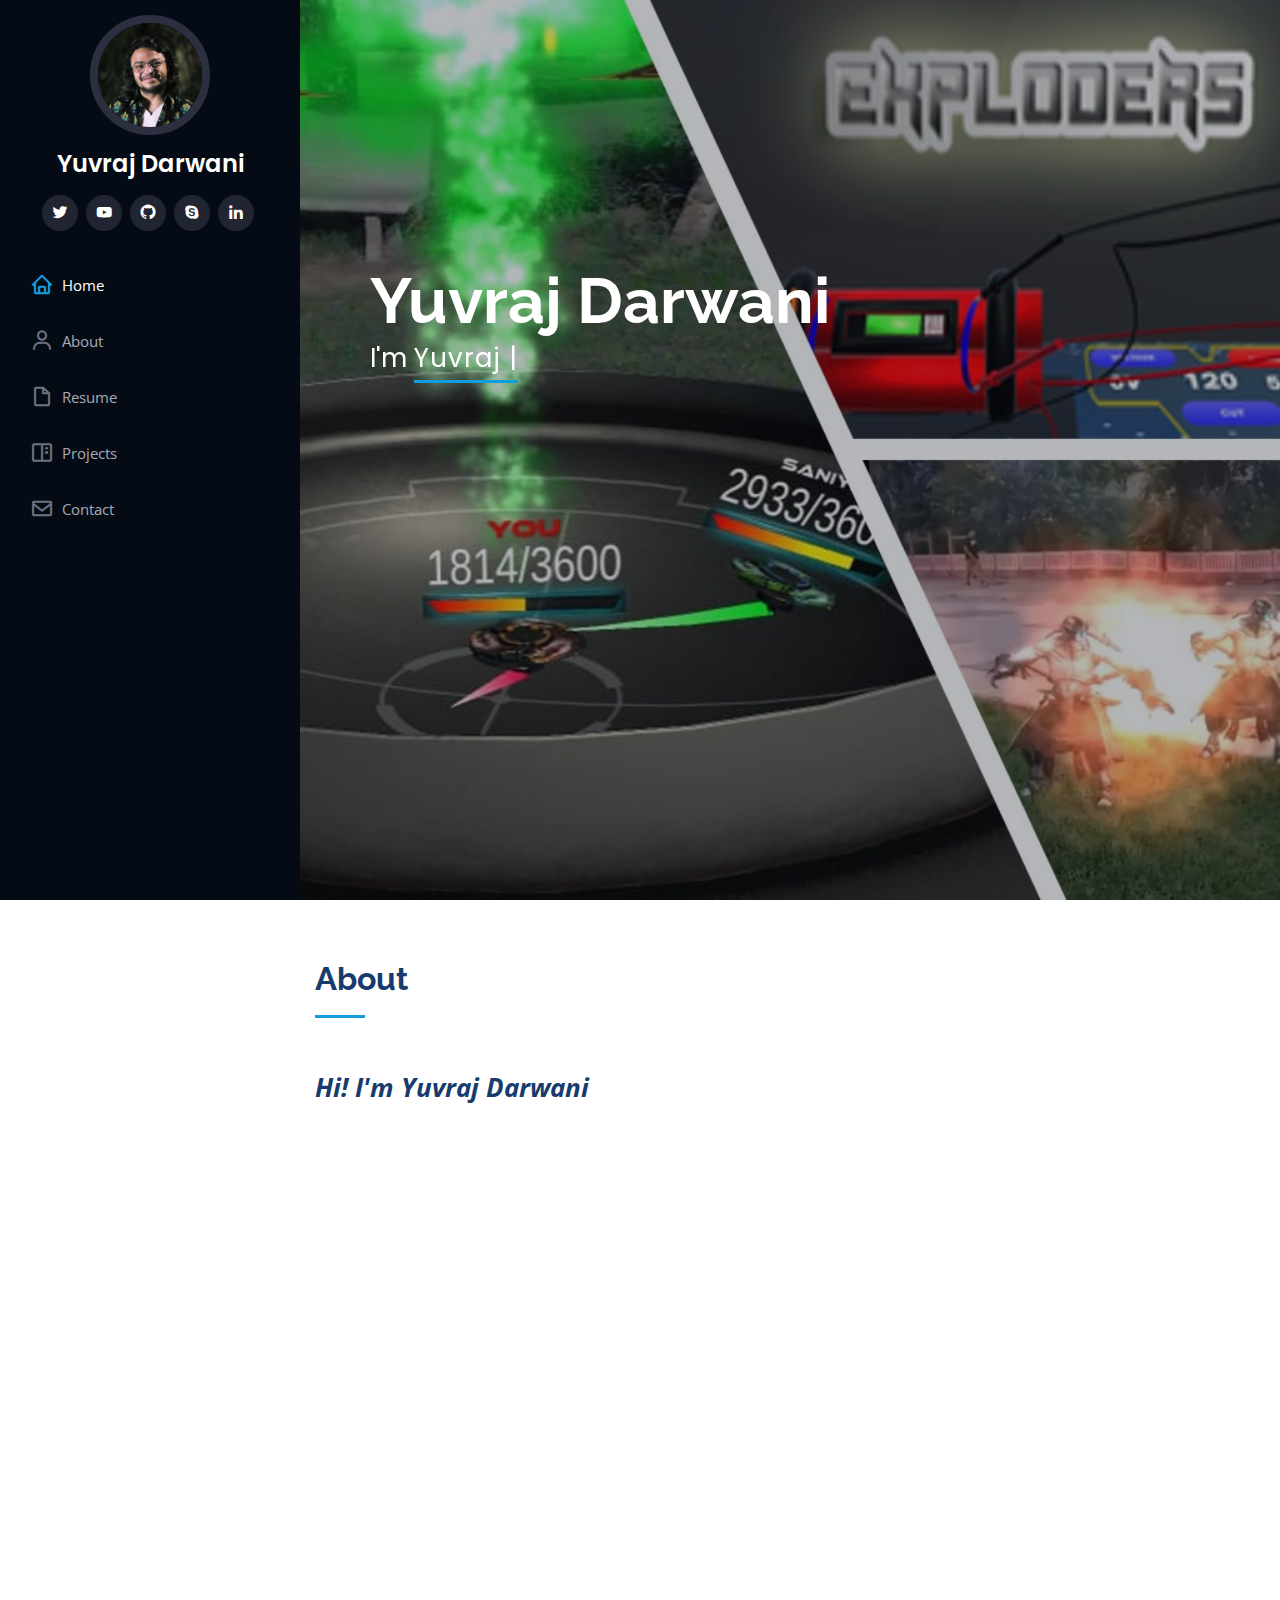
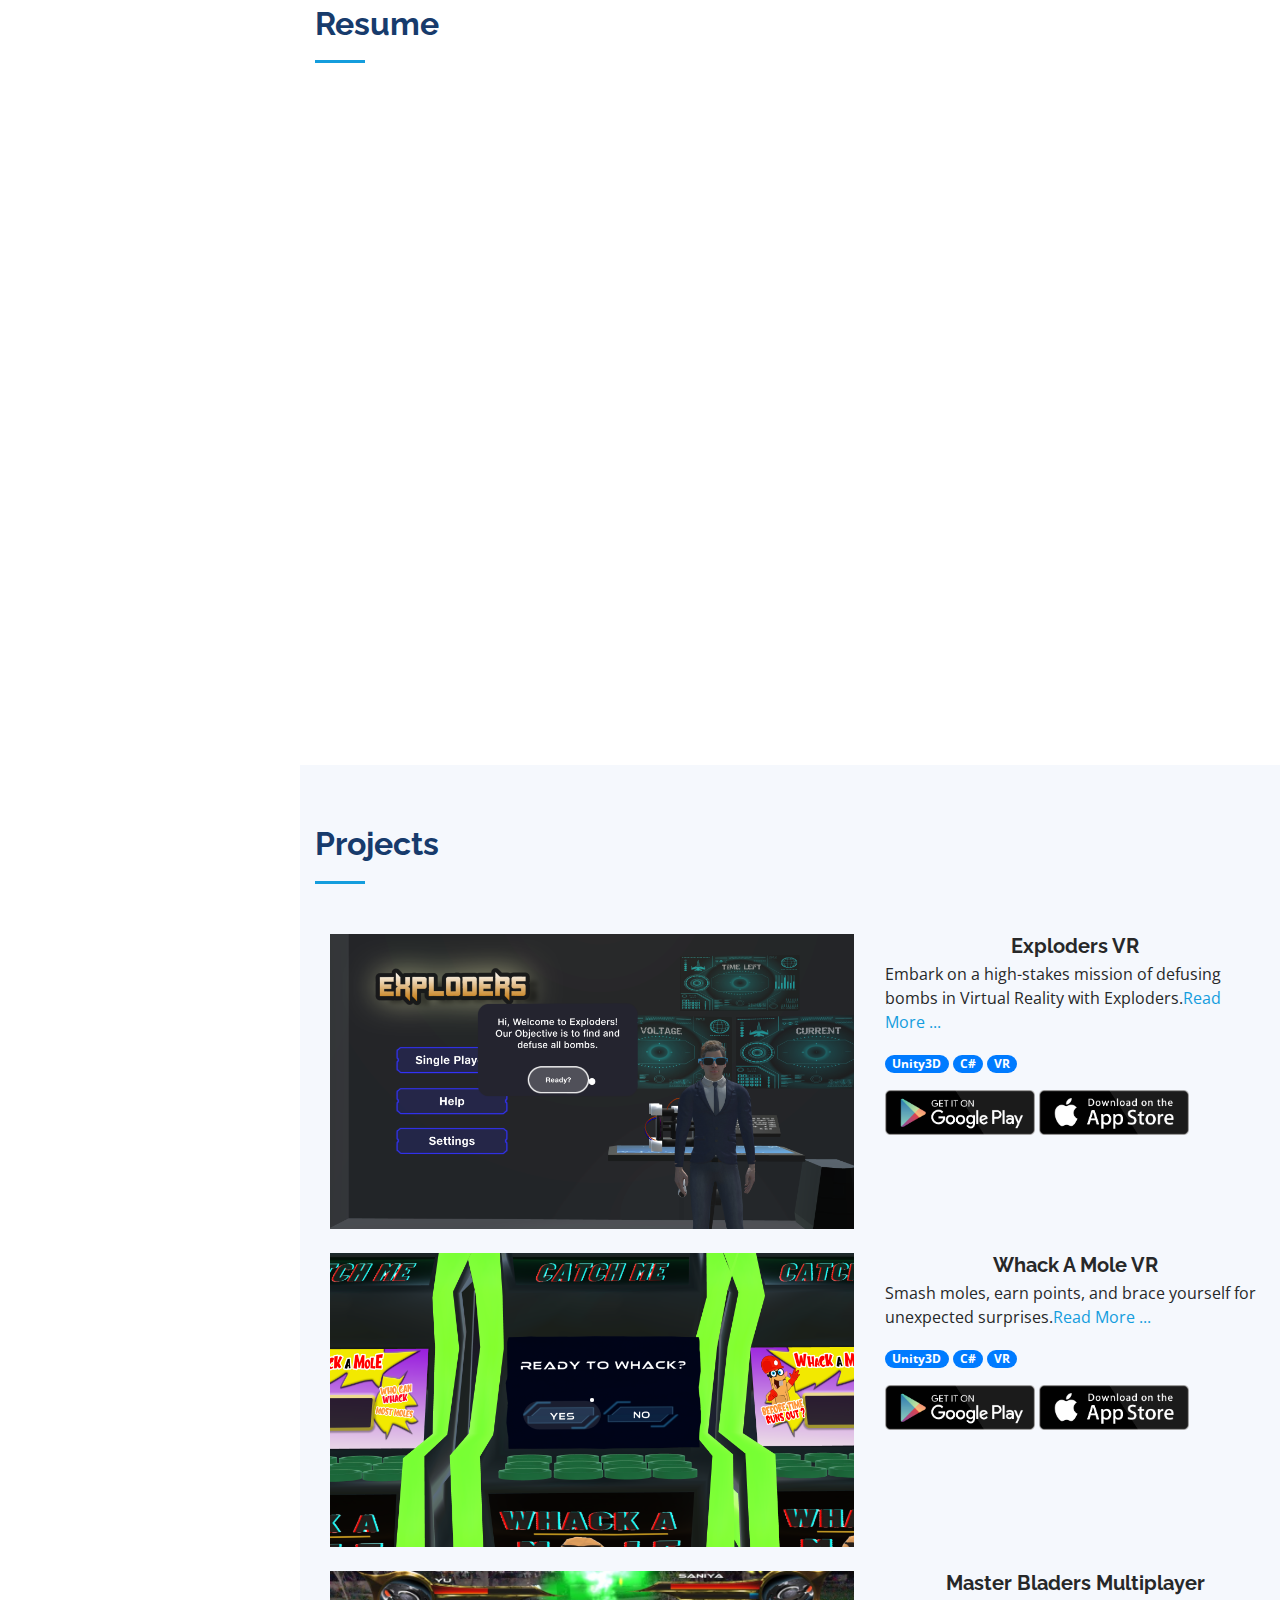
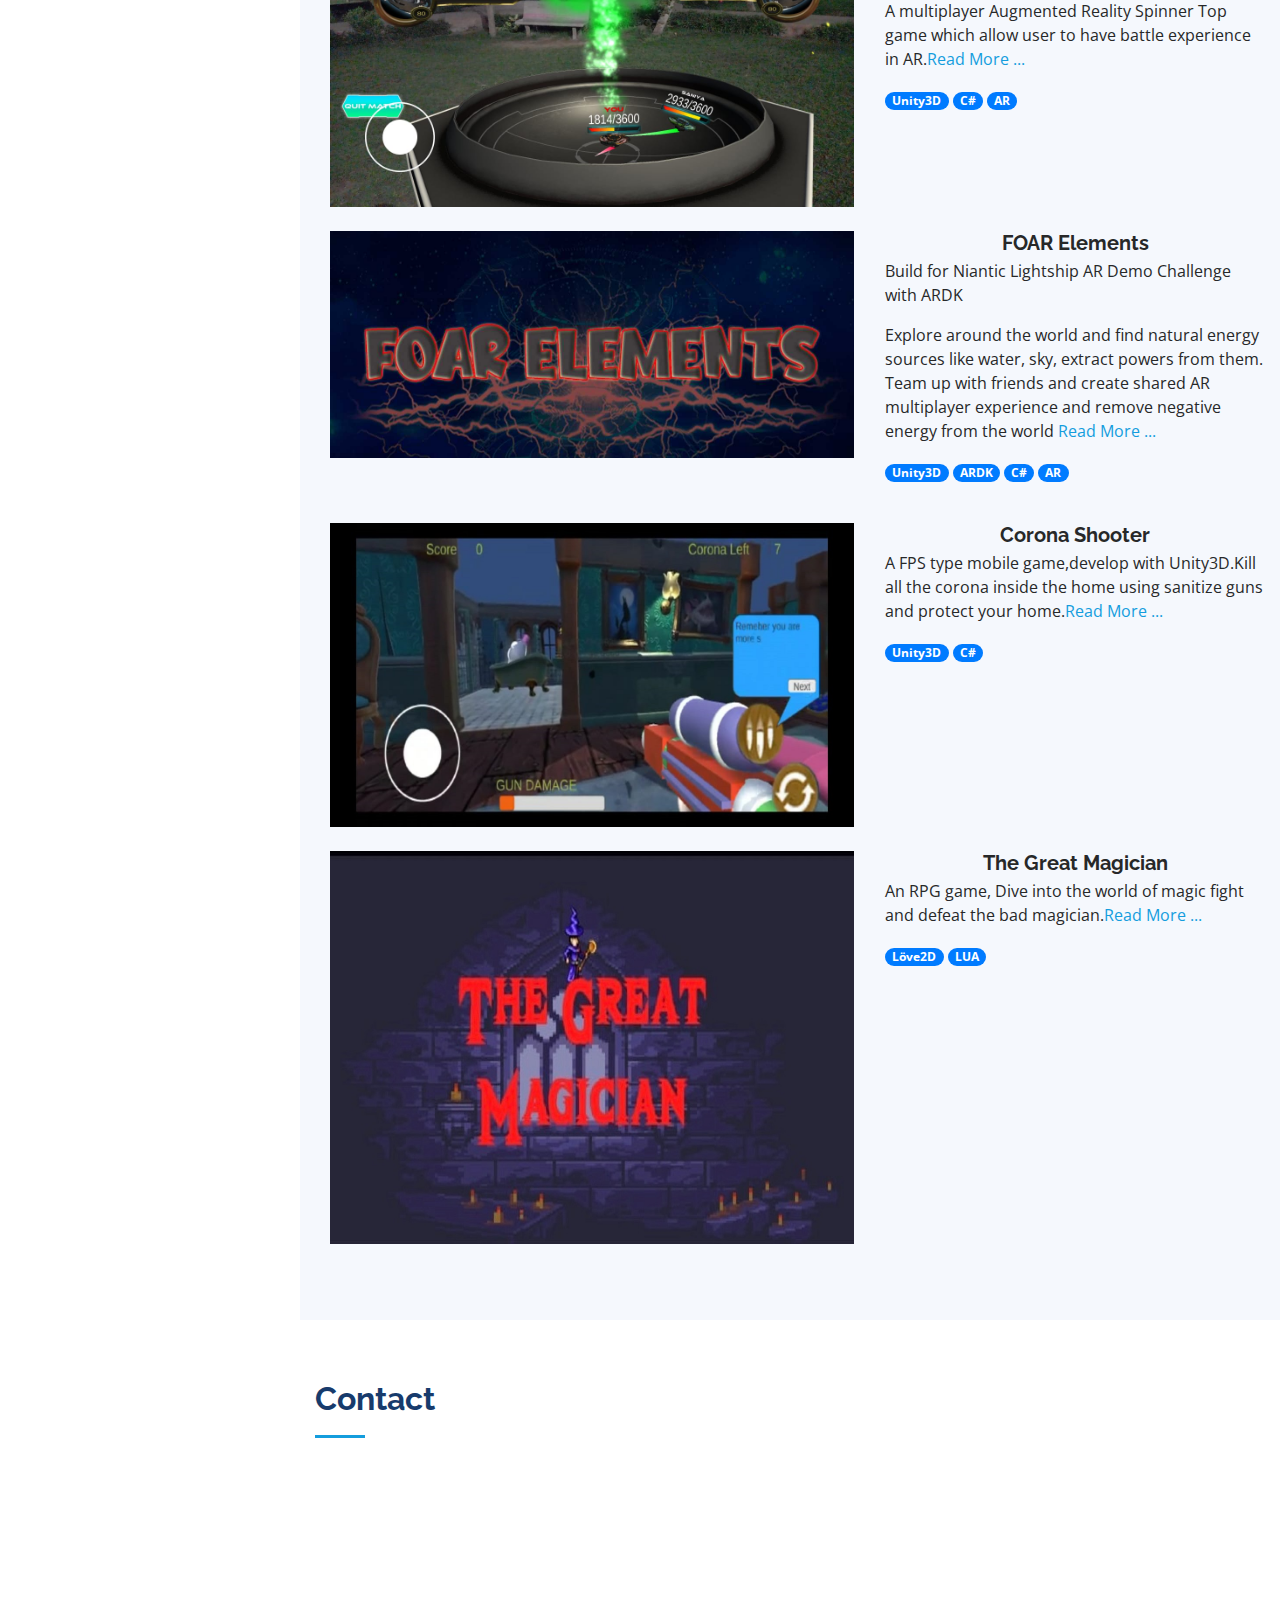
==== commit 20b1795e: "added stores URL" ====
--- a/index.html
+++ b/index.html
@@ -292,6 +292,13 @@
                   class="badge badge-pill badge-primary">C#</span> <span
                   class="badge badge-pill badge-primary">VR</span></p>
 
+              <a href="https://play.google.com/store/apps/details?id=com.yuvraj.Exploders">
+                <img src="assets/img/playIcon.png" alt="Google Play Store" width="150" height="45">
+              </a>
+              <a href="https://apps.apple.com/in/app/explodersvr/id6462632031">
+                <img src="assets/img/appStore.png" alt="App Store" width="150" height="45">
+              </a>
+
             </div>
           </li>
           <br>
@@ -305,6 +312,12 @@
               <p><span class="badge badge-pill badge-primary">Unity3D</span> <span
                   class="badge badge-pill badge-primary">C#</span> <span
                   class="badge badge-pill badge-primary">VR</span></p>
+              <a href="https://play.google.com/store/apps/details?id=com.yuvraj.WhackAMole.DIVE">
+                <img src="assets/img/playIcon.png" alt="Google Play Store" width="150" height="45">
+              </a>
+              <a href="https://apps.apple.com/in/app/whack-a-mole-vr/id6462308933">
+                <img src="assets/img/appStore.png" alt="App Store" width="150" height="45">
+              </a>
 
             </div>
           </li>
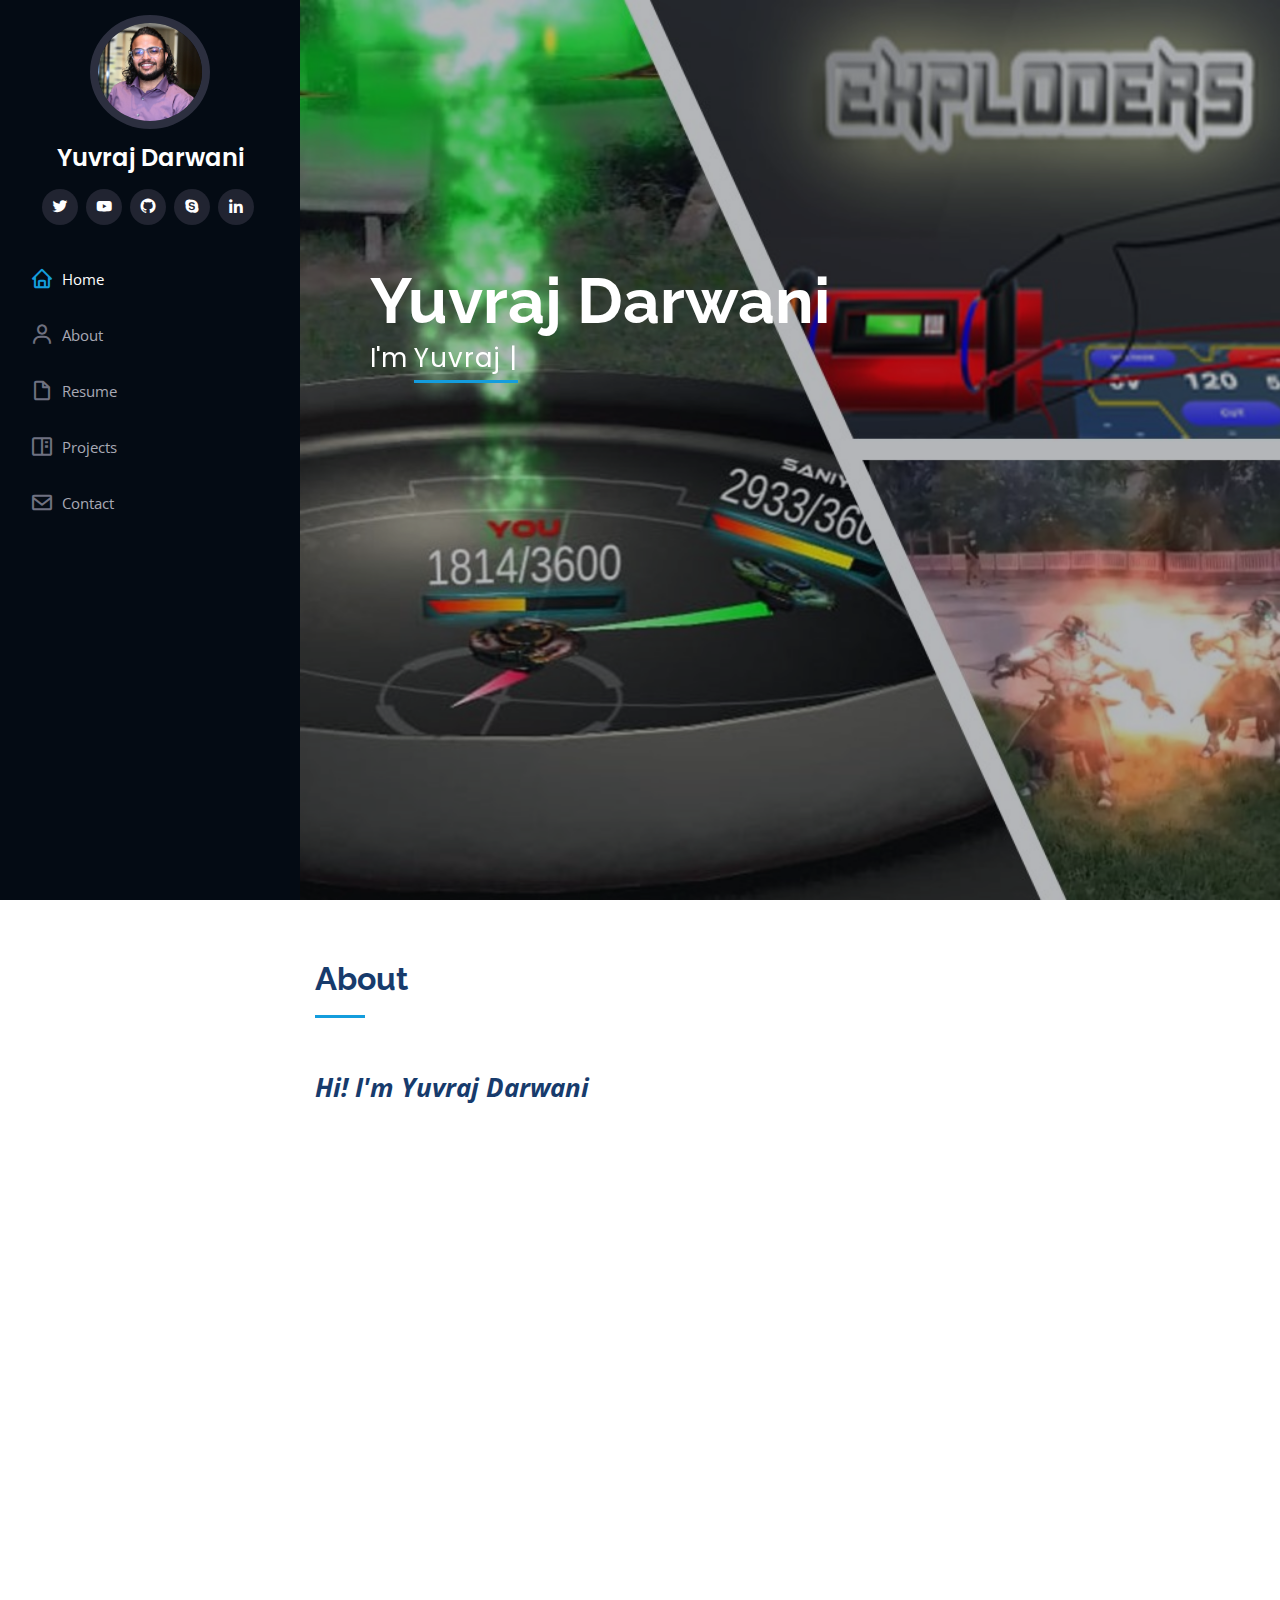
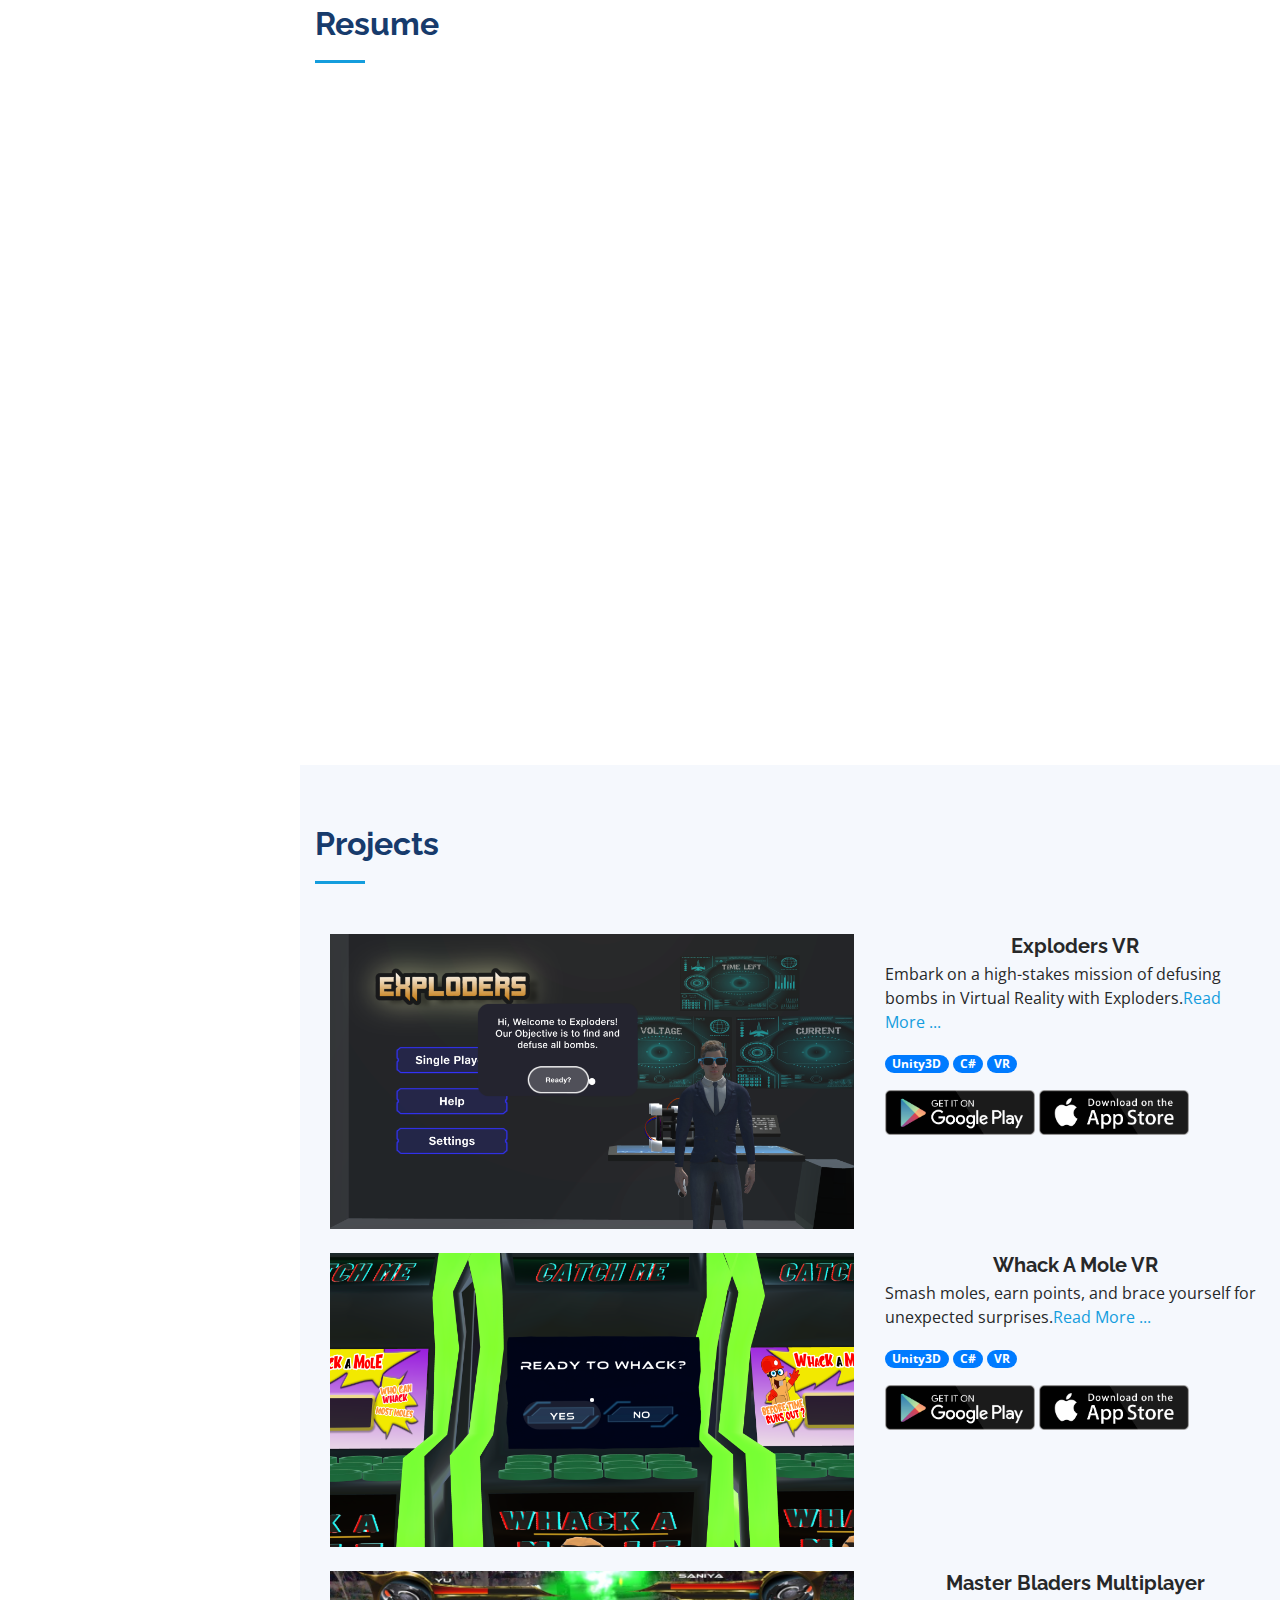
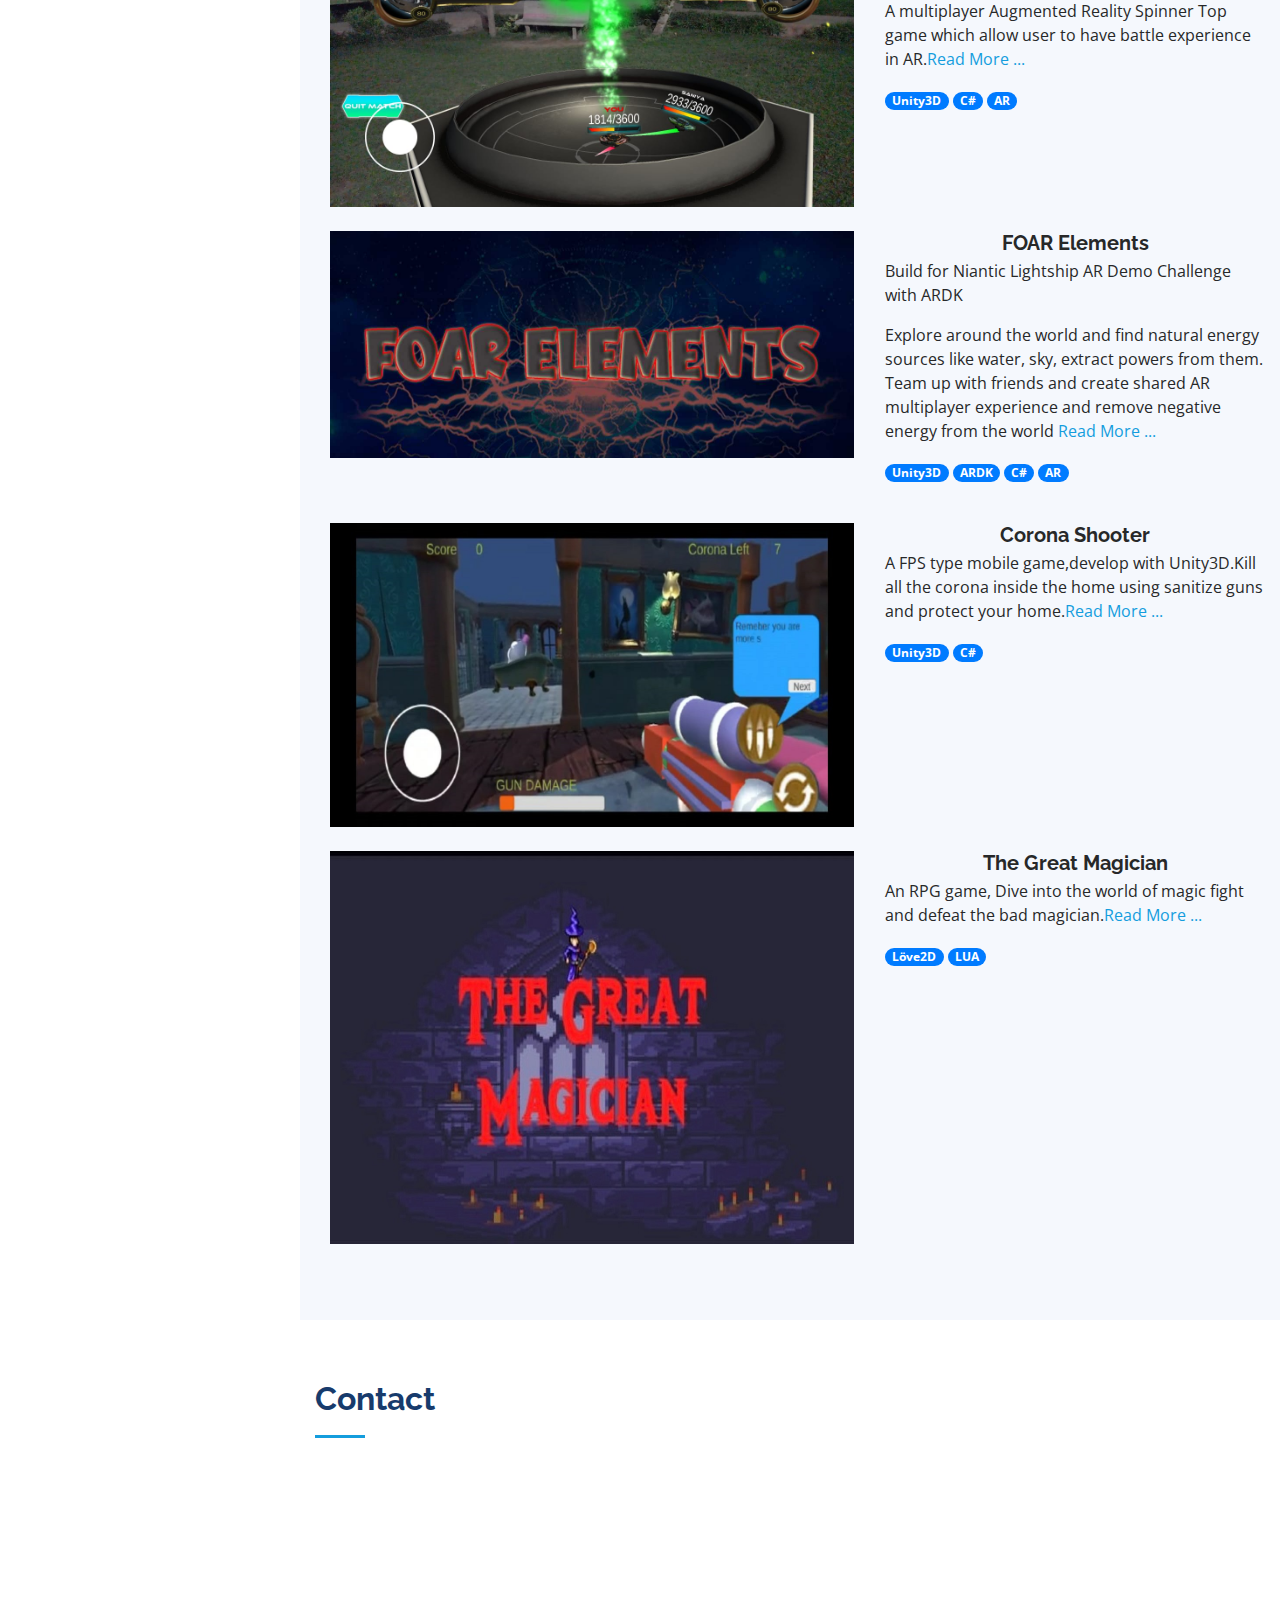
==== commit 4aa55910: "Changed Profile photo" ====
--- a/index.html
+++ b/index.html
@@ -47,7 +47,7 @@
     <div class="d-flex flex-column">
 
       <div class="profile">
-        <img src="assets/img/yuvrajProfile.jpg" alt="" class="img-fluid rounded-circle">
+        <img src="assets/img/yuvrajnewProfile.jpeg" alt="" class="img-fluid rounded-circle">
         <h1 class="text-light"><a href="index.html">Yuvraj Darwani</a></h1>
         <div class="social-links mt-3 text-center">
           <a href="https://twitter.com/DarwaniYuvraj" class="twitter"><i class="bx bxl-twitter"></i></a>
@@ -96,7 +96,7 @@
 
         <div class="row">
           <div class="col-lg-4" data-aos="fade-right">
-            <img src="assets/img/yuvrajProfile.jpg" class="img-fluid" alt="">
+            <img src="assets/img/yuvrajnewProfile.jpeg" class="img-fluid" alt="">
           </div>
           <div class="col-lg-8 pt-4 pt-lg-0 content" data-aos="fade-left">
             <h3> Game Developer.</h3>
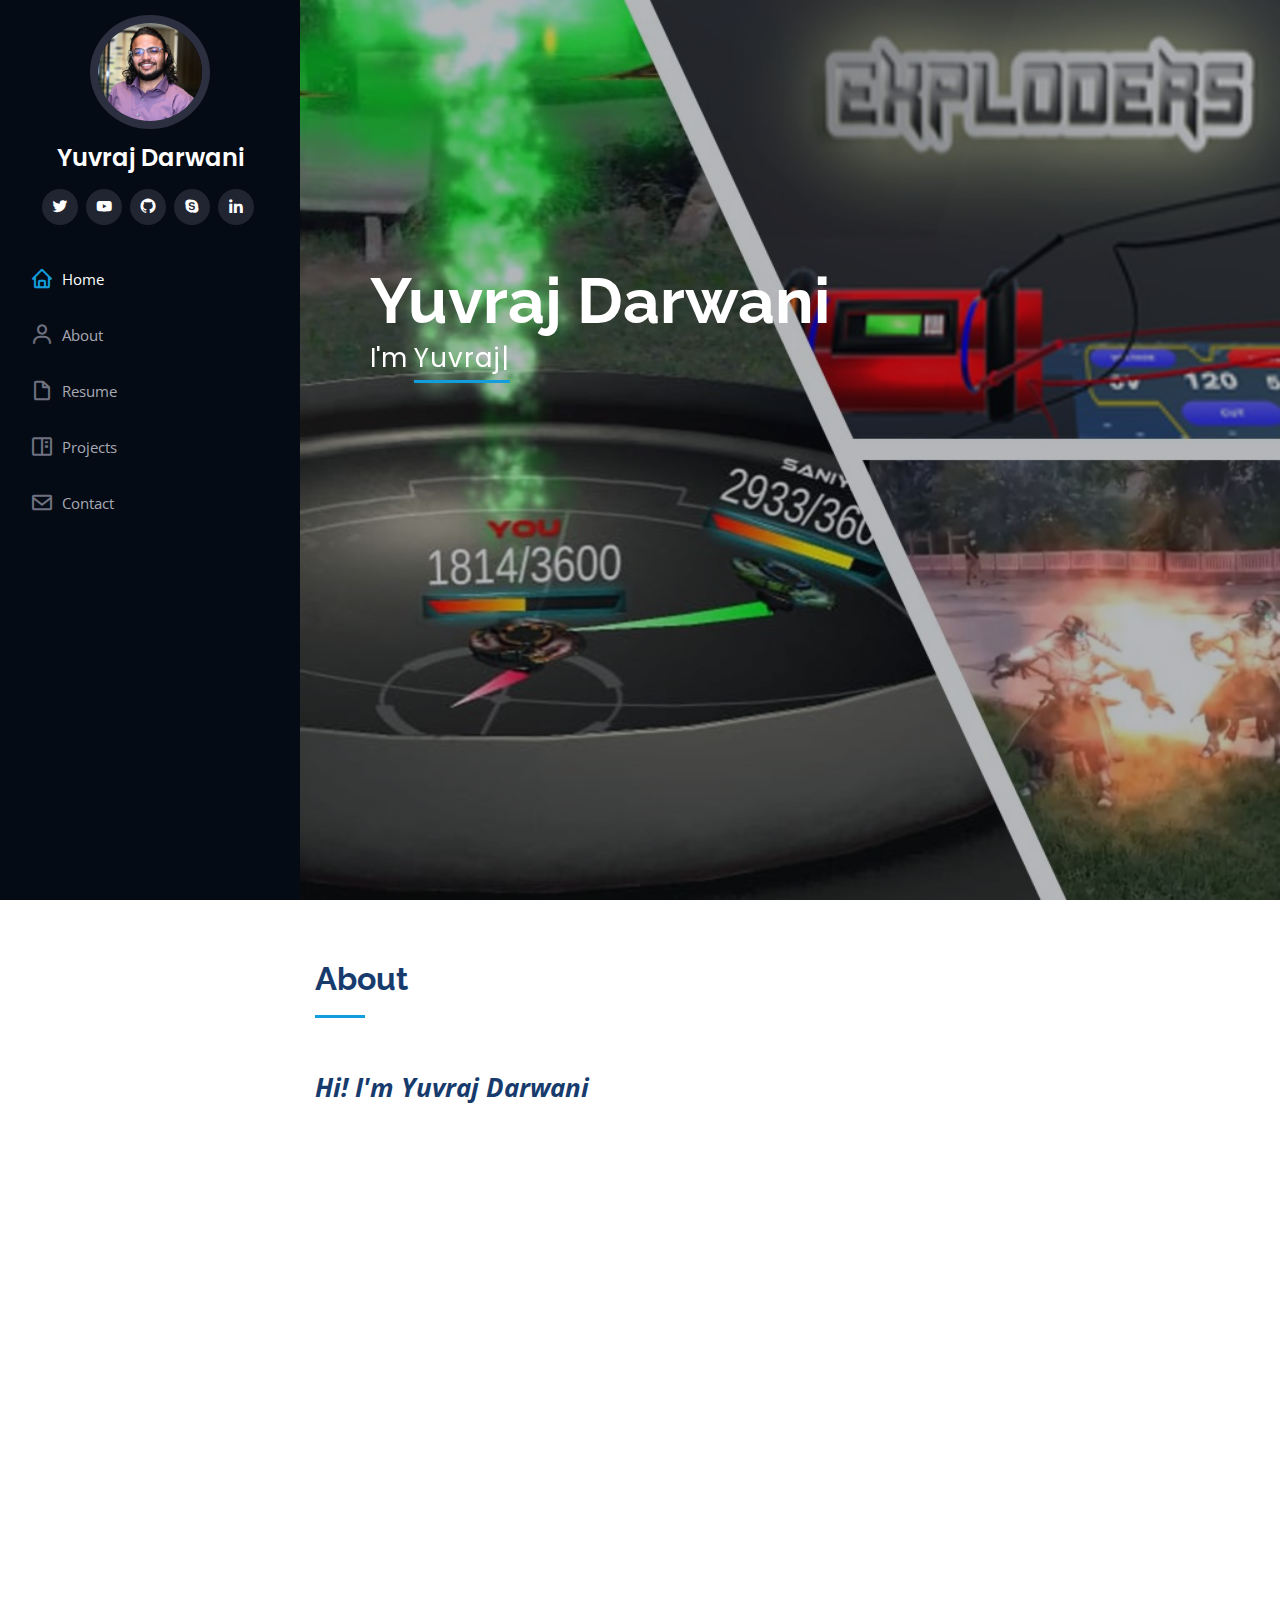
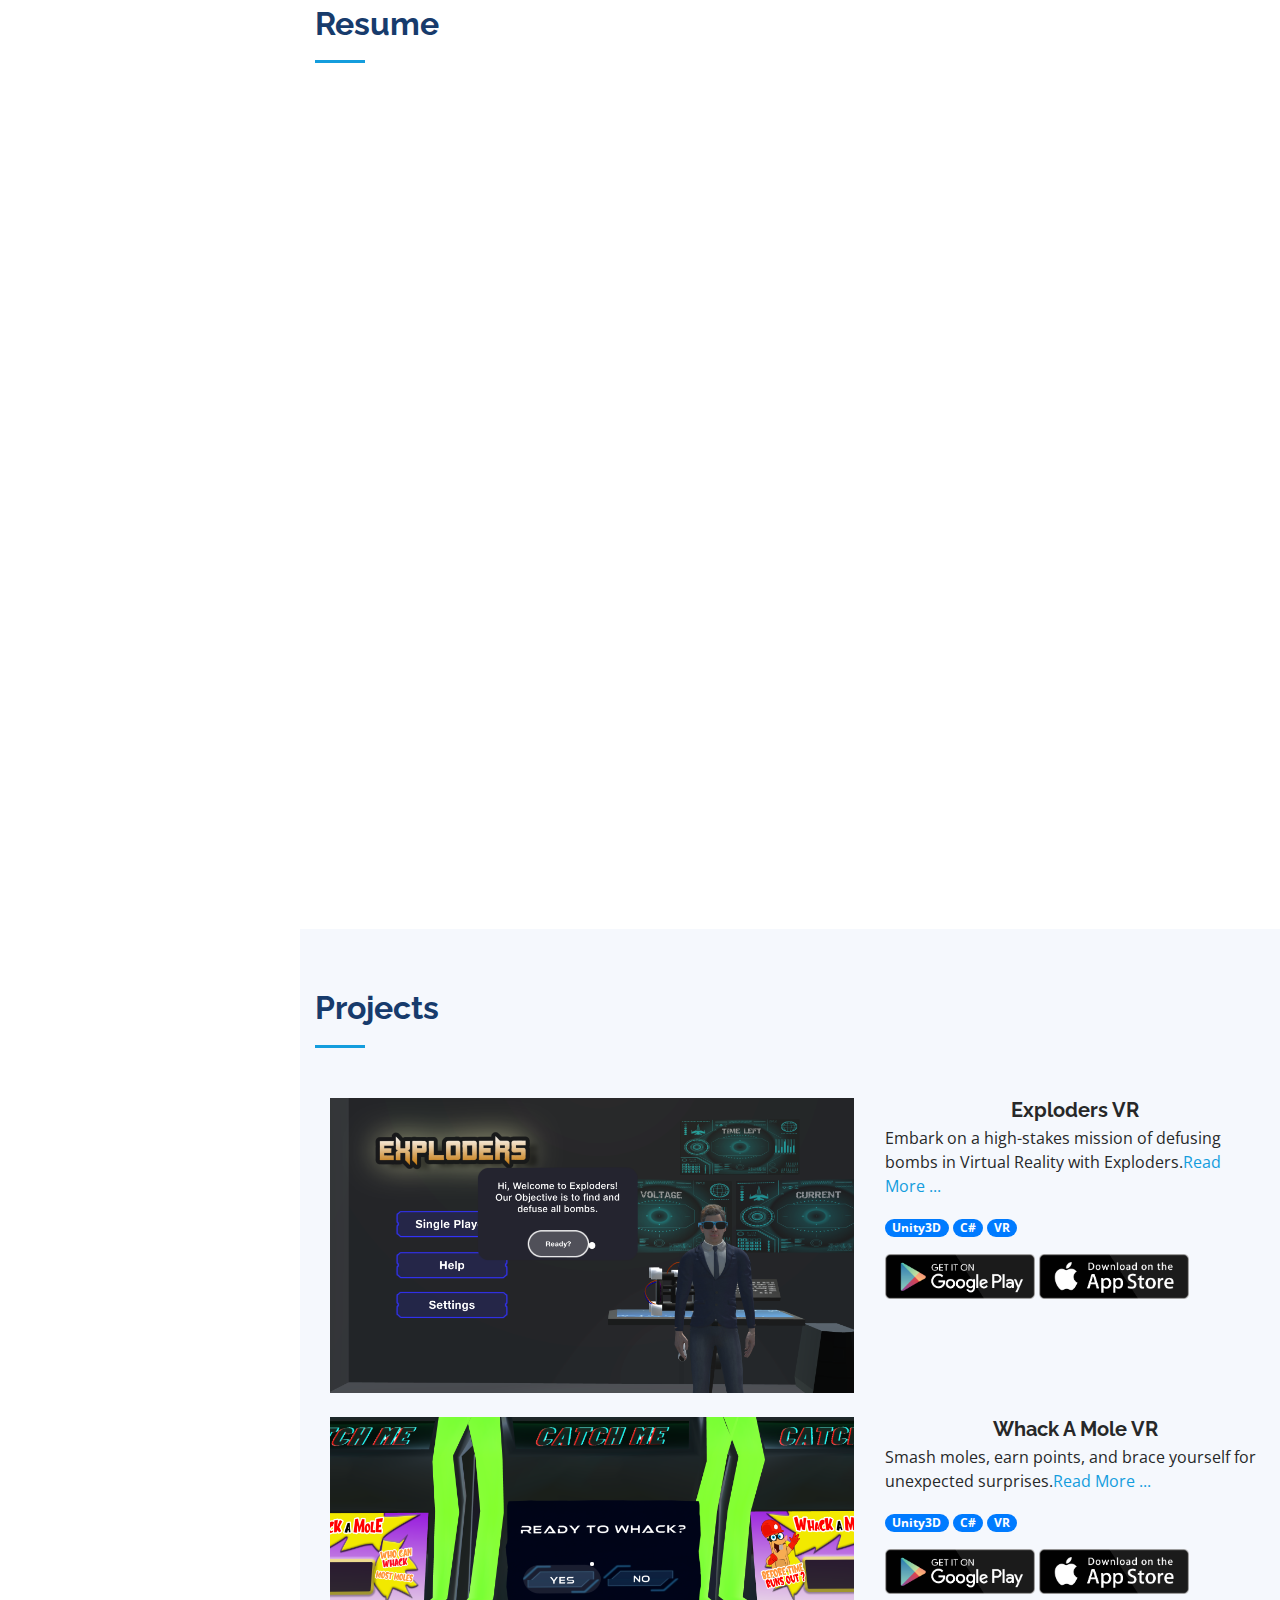
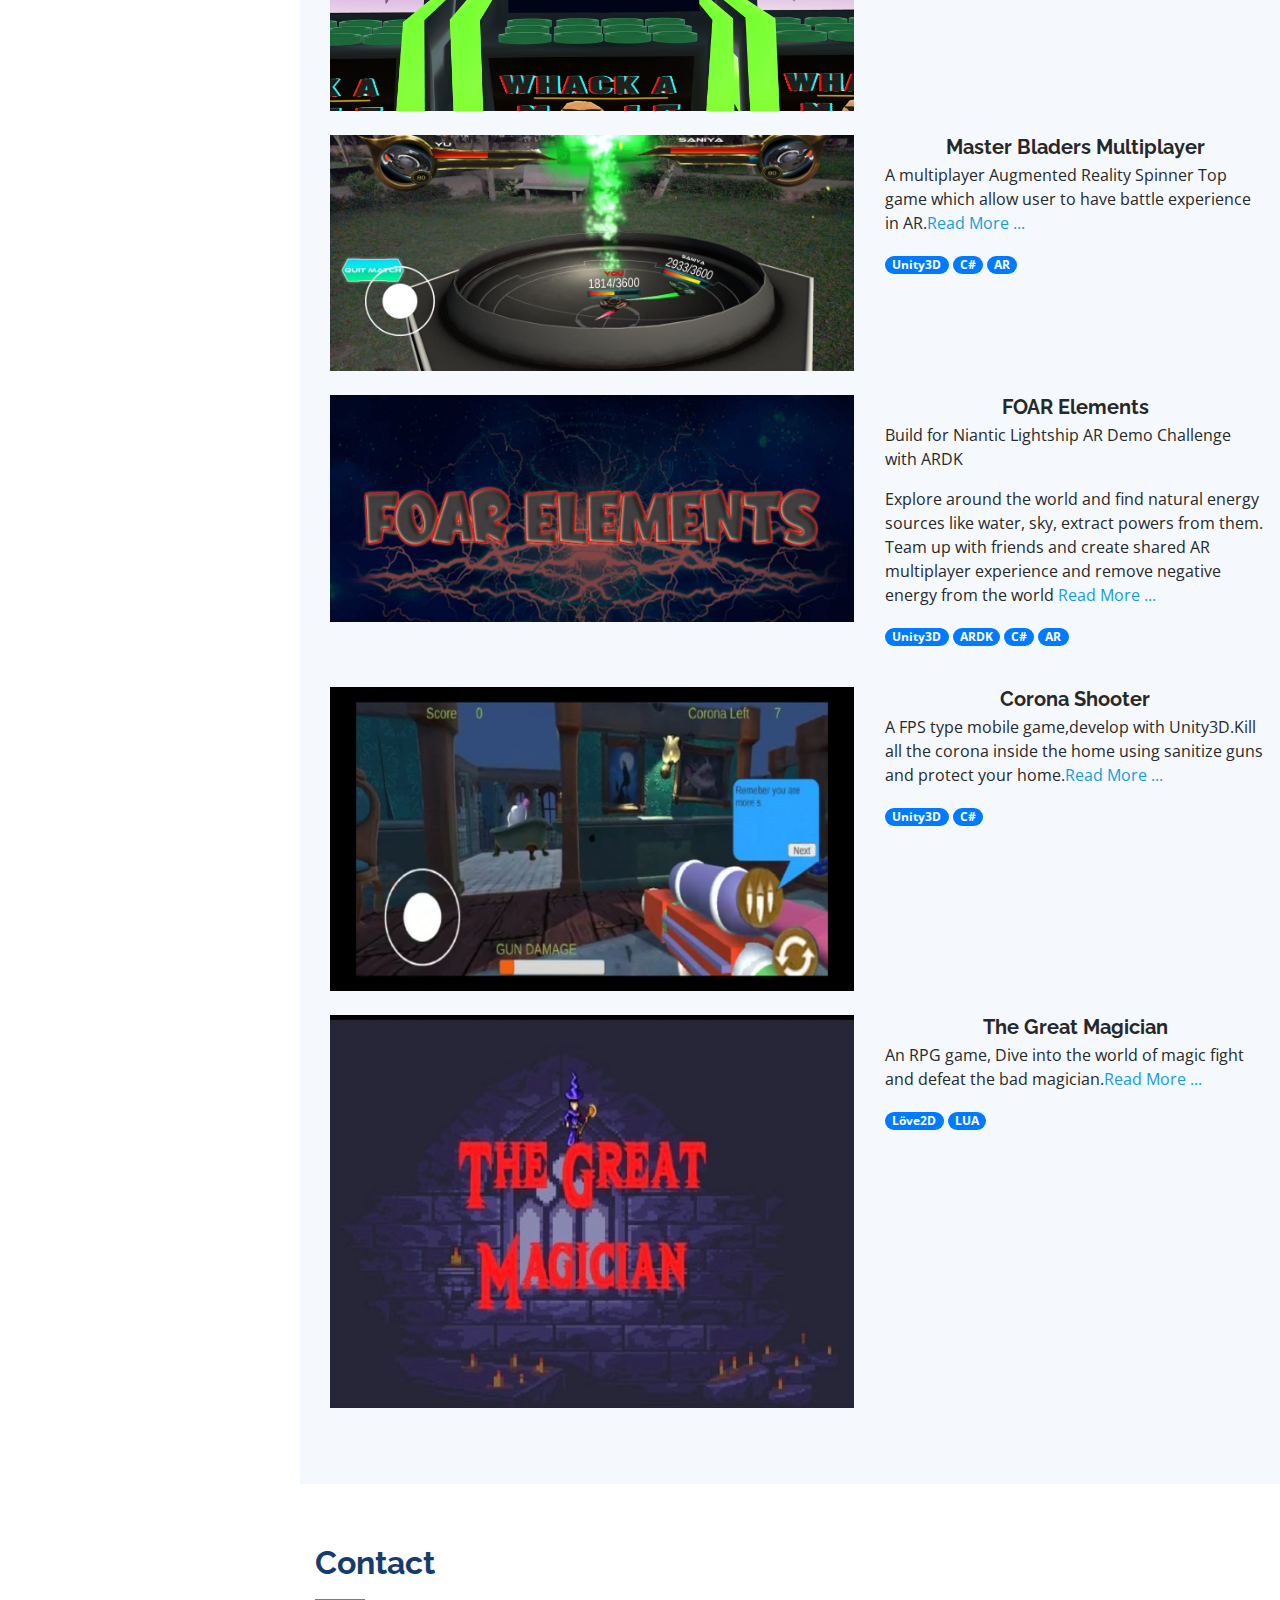
==== commit 20acfe9e: "updated resume" ====
--- a/index.html
+++ b/index.html
@@ -249,15 +249,22 @@
               <h5>Jan 2022 – Present</h5>
               <p><em>Touchcore Systems, Pune</em></p>
               <ul>
-                <li>Developed and implemented a <b>gamification strategy</b> for physical therapy exercises using
-                  <b>Unity, C#, Blender, and JavaScript</b>, creating fun and effective games that improved patient
-                  engagement.
+                <li>
+                  Deployed and optimized machine learning models on <b>AWS</b>, using Docker to make deployment easier and more reliable, increasing processing speed by 7x.
                 </li>
-                <li>Collaborated with physical therapists to ensure the games are aligned with the therapeutic goals and
-                  needs of the patients.</li>
+                <li>
+                  Set up and maintained Nginx servers, automated tasks with scripts, and managed server pipelines for smooth operations reducing the server down time by 10%
+                </li>
+                <li>
+                  Designed innovative user interfaces for patient assessment visualization using <b>Vue.js</b>, enhancing user experience and data accessibility.
+                </li>
                 <li>Built an end-to-end <b>real-time streaming</b> workflow from source to destination with low latency.
                   Optimized the video encoding and delivery to achieve sub-second latency and improve the quality of
                   service.</li>
+                  <li>Developed and implemented a <b>gamification strategy</b> for physical therapy exercises using
+                    <b>Unity, C#, Blender, and JavaScript</b>, creating fun and effective games that improved patient
+                    engagement.
+                  </li>
                 <li>Developed <b>synthetic datasets</b> using <b>Unity engine, C#</b> for machine learning applications,
                   generating <b>10,000 high-quality images</b> that improved the accuracy of object recognition
                   algorithms</li>
